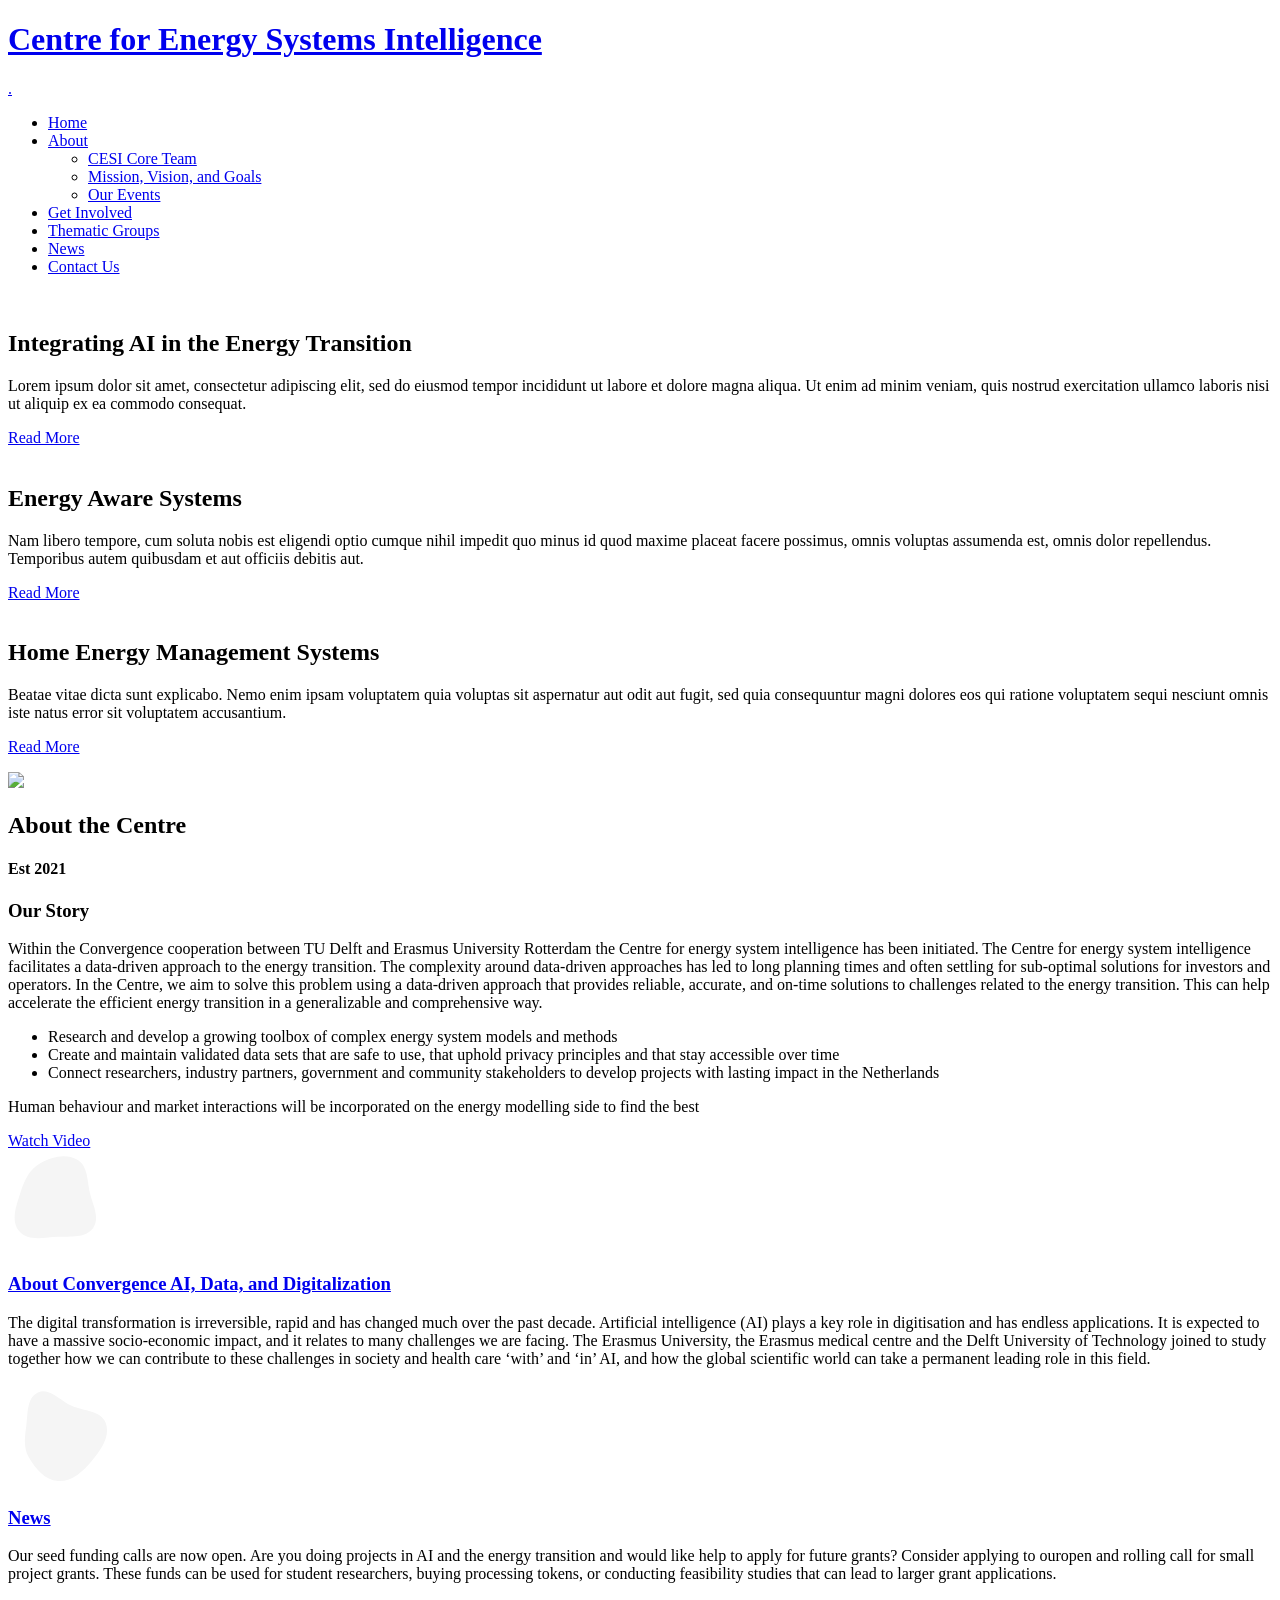
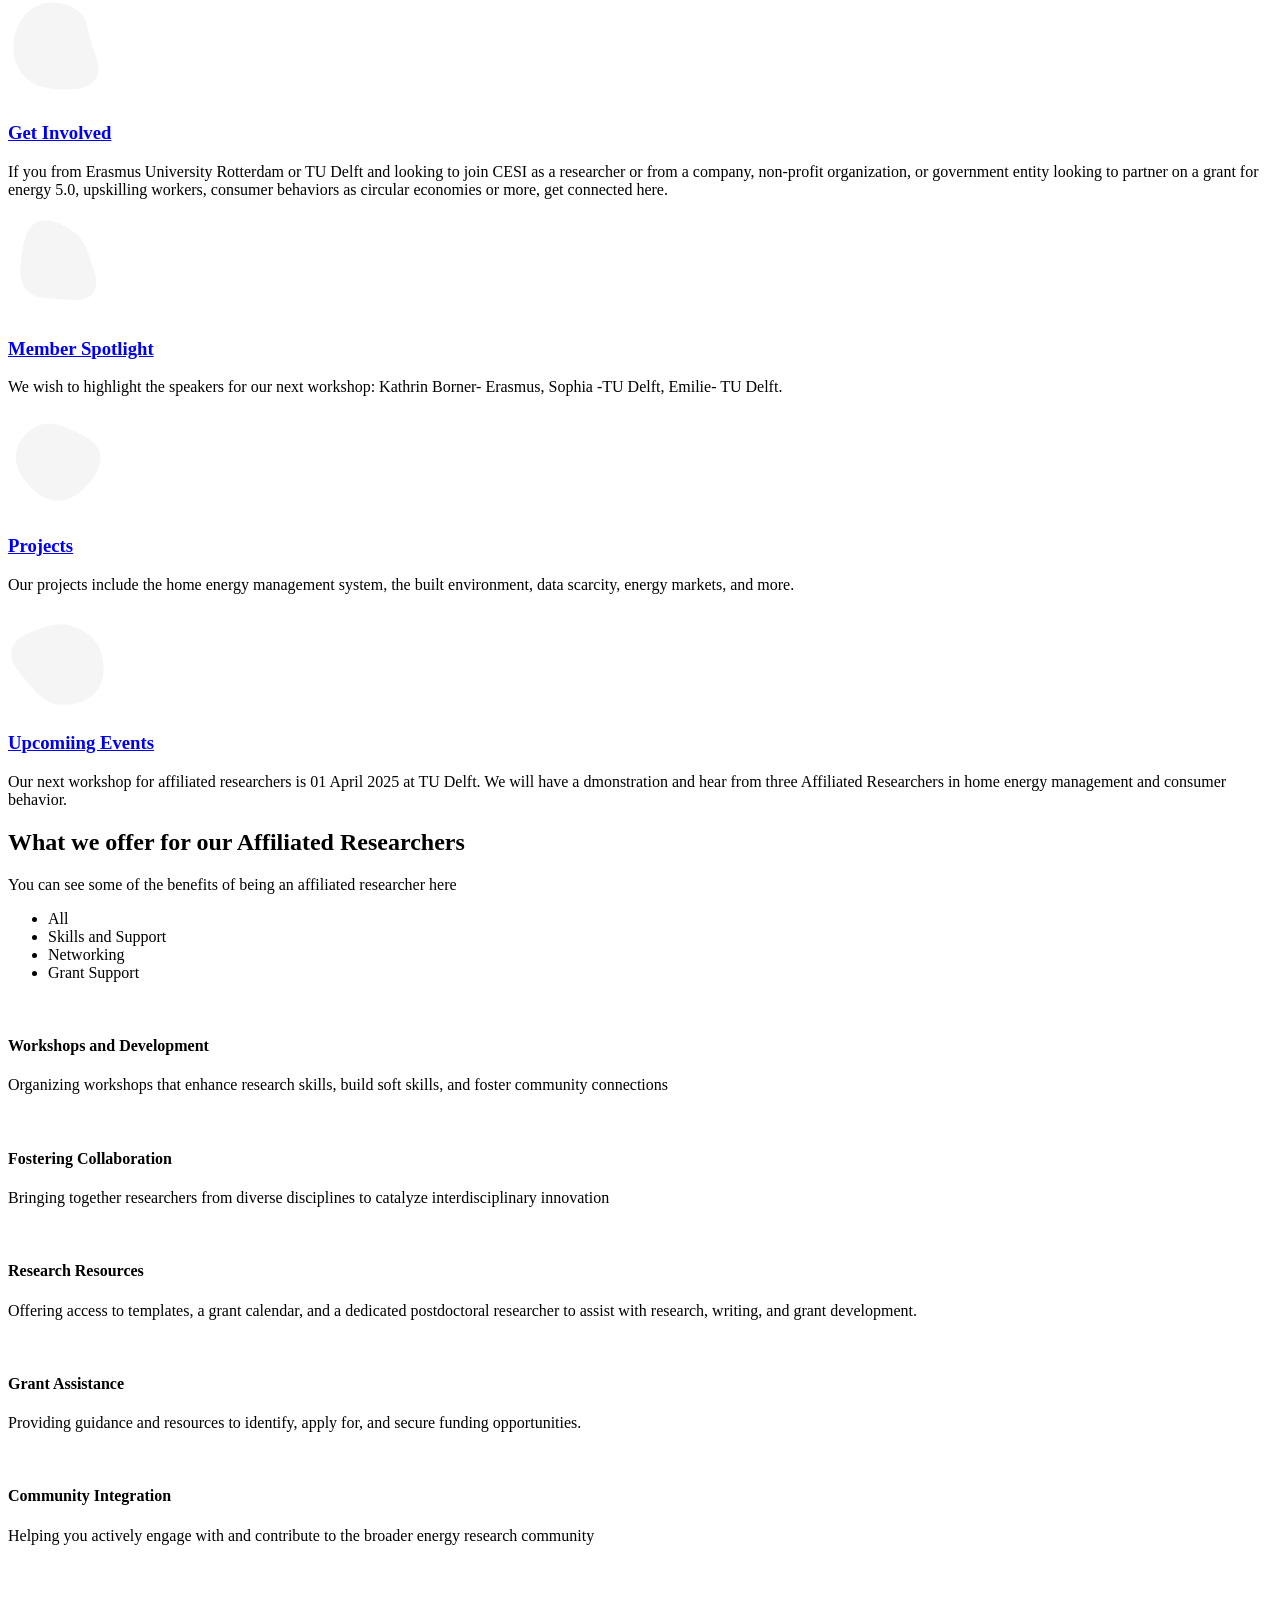
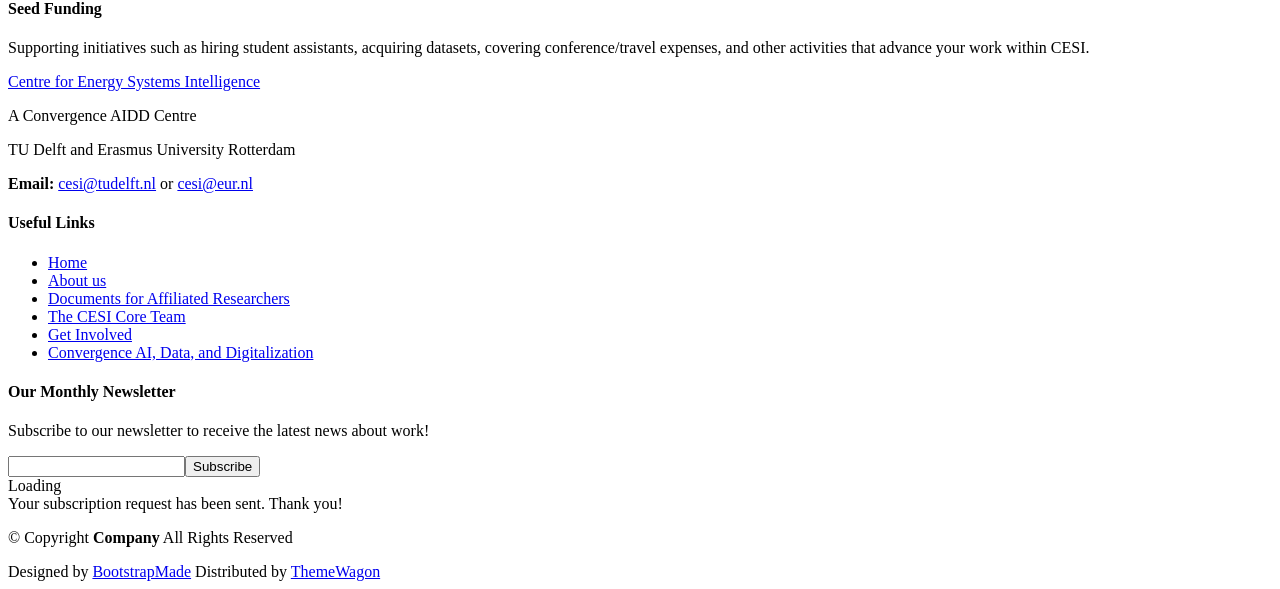
==== index.html @ de451754 "Add files via upload" ====
<!DOCTYPE html>
<html lang="en">

<head>
  <meta charset="utf-8">
  <meta content="width=device-width, initial-scale=1.0" name="viewport">
  <title>Centre for Energy Systems Intelligence</title>
  <meta name="description" content="">
  <meta name="keywords" content="">

  <!-- Favicons -->
  <link href="assets/img/favicon.png" rel="icon">
  <link href="assets/img/apple-touch-icon.png" rel="apple-touch-icon">

  <!-- Fonts -->
  <link href="https://fonts.googleapis.com" rel="preconnect">
  <link href="https://fonts.gstatic.com" rel="preconnect" crossorigin>
  <link href="https://fonts.googleapis.com/css2?family=Roboto:ital,wght@0,100;0,300;0,400;0,500;0,700;0,900;1,100;1,300;1,400;1,500;1,700;1,900&family=Raleway:ital,wght@0,100;0,200;0,300;0,400;0,500;0,600;0,700;0,800;0,900;1,100;1,200;1,300;1,400;1,500;1,600;1,700;1,800;1,900&family=Nunito:ital,wght@0,200;0,300;0,400;0,500;0,600;0,700;0,800;0,900;1,200;1,300;1,400;1,500;1,600;1,700;1,800;1,900&display=swap" rel="stylesheet">

  <!-- Vendor CSS Files -->
  <link href="assets/vendor/bootstrap/css/bootstrap.min.css" rel="stylesheet">
  <link href="assets/vendor/bootstrap-icons/bootstrap-icons.css" rel="stylesheet">
  <link href="assets/vendor/aos/aos.css" rel="stylesheet">
  <link href="assets/vendor/glightbox/css/glightbox.min.css" rel="stylesheet">
  <link href="assets/vendor/swiper/swiper-bundle.min.css" rel="stylesheet">

  <!-- Main CSS File -->
  <link href="assets/css/main.css" rel="stylesheet">

  <!-- =======================================================
  * Template Name: Company
  * Template URL: https://bootstrapmade.com/company-free-html-bootstrap-template/
  * Updated: Aug 07 2024 with Bootstrap v5.3.3
  * Author: BootstrapMade.com
  * License: https://bootstrapmade.com/license/
  ======================================================== -->
</head>

<body class="index-page">

  <header id="header" class="header d-flex align-items-center sticky-top">
    <div class="container position-relative d-flex align-items-center">

      <a href="index.html" class="logo d-flex align-items-center me-auto">
        <!-- Uncomment the line below if you also wish to use an image logo -->
        <!-- <img src="assets/img/logo.png" alt=""> -->
        <h1 class="sitename">Centre for Energy Systems Intelligence</h1><span>.</span>
      </a>

      <nav id="navmenu" class="navmenu">
        <ul>
          <li><a href="#hero" class="active">Home</a></li>
          <li class="dropdown"><a href="about.html"><span>About</span> <i class="bi bi-chevron-down toggle-dropdown"></i></a>
            <ul>
              <li><a href="team.html">CESI Core Team</a></li>
              <li><a href="missionvision.html">Mission, Vision, and Goals</a></li>
              <li><a href="events.html">Our Events</a></li>
              <!-- Uncomment the lines below if you also wish to use a deep dropdown menu -->
              <!-- <li class="dropdown"><a href="#"><span>Deep Dropdown</span> <i class="bi bi-chevron-down toggle-dropdown"></i></a> */
                <ul>
                  <li><a href="#">Newsletters</a></li>
                  <li><a href="#">Deep Dropdown 2</a></li>
                  <li><a href="#">Deep Dropdown 3</a></li>
                  <li><a href="#">Deep Dropdown 4</a></li>
                  <li><a href="#">Deep Dropdown 5</a></li>
                </ul> -->
              </li>
            </ul>
          </li>
          <!-- pricing is not yet used 
          <li><a href="pricing.html">Affiliated Partners </a></li>-->
          <li><a href="involved.html">Get Involved</a></li>
          <li><a href="thematicgroups.html">Thematic Groups</a></li>
          <li><a href="news.html">News</a></li>
          <li><a href="contact.html">Contact Us</a></li>
        </ul>
        <i class="mobile-nav-toggle d-xl-none bi bi-list"></i>
      </nav>

      <div class="header-social-links">
        <a href="#" class="twitter"><i class="bi bi-twitter-x"></i></a>
        <a href="#" class="facebook"><i class="bi bi-facebook"></i></a>
        <a href="#" class="instagram"><i class="bi bi-instagram"></i></a>
        <a href="#" class="linkedin"><i class="bi bi-linkedin"></i></a>
      </div>

    </div>
  </header>

  <main class="main">

    <!-- Hero Section -->
    <section id="hero" class="hero section dark-background">

      <div id="hero-carousel" class="carousel slide carousel-fade" data-bs-ride="carousel" data-bs-interval="5000">

        <div class="carousel-item active">
          <img src="assets/img/hero-carousel/construction.jpg" alt="">
          <div class="container">
            <h2>Integrating AI in the Energy Transition</h2>
            <p>Lorem ipsum dolor sit amet, consectetur adipiscing elit, sed do eiusmod tempor incididunt ut labore et dolore magna aliqua. Ut enim ad minim veniam, quis nostrud exercitation ullamco laboris nisi ut aliquip ex ea commodo consequat.</p>
            <a href="about.html" class="btn-get-started">Read More</a>
          </div>
        </div><!-- End Carousel Item -->

        <div class="carousel-item">
          <img src="assets/img/hero-carousel/Energy-Aware Systems.png" alt="">
          <div class="container">
            <h2>Energy Aware Systems</h2>
            <p>Nam libero tempore, cum soluta nobis est eligendi optio cumque nihil impedit quo minus id quod maxime placeat facere possimus, omnis voluptas assumenda est, omnis dolor repellendus. Temporibus autem quibusdam et aut officiis debitis aut.</p>
            <a href="about.html" class="btn-get-started">Read More</a>
          </div>
        </div><!-- End Carousel Item -->

        <div class="carousel-item">
          <img src="assets/img/hero-carousel/Home energy management systems.png" alt="">
          <div class="container">
            <h2>Home Energy Management Systems</h2>
            <p>Beatae vitae dicta sunt explicabo. Nemo enim ipsam voluptatem quia voluptas sit aspernatur aut odit aut fugit, sed quia consequuntur magni dolores eos qui ratione voluptatem sequi nesciunt omnis iste natus error sit voluptatem accusantium.</p>
            <a href="about.html" class="btn-get-started">Read More</a>
          </div>
        </div><!-- End Carousel Item -->

        <a class="carousel-control-prev" href="#hero-carousel" role="button" data-bs-slide="prev">
          <span class="carousel-control-prev-icon bi bi-chevron-left" aria-hidden="true"></span>
        </a>

        <a class="carousel-control-next" href="#hero-carousel" role="button" data-bs-slide="next">
          <span class="carousel-control-next-icon bi bi-chevron-right" aria-hidden="true"></span>
        </a>

        <ol class="carousel-indicators"></ol>

      </div>

    </section><!-- /Hero Section -->

    <!-- About Section -->
    <section id="about" class="about section">

      <div class="container">

        <div class="row position-relative">

          <div class="col-lg-7 about-img" data-aos="zoom-out" data-aos-delay="200"><img src="assets/img/AIpictures/Girl with plant.png"></div>

          <div class="col-lg-7" data-aos="fade-up" data-aos-delay="100">
            <h2 class="inner-title">About the Centre</h2>
            <div class="our-story">
              <h4>Est 2021</h4>
              <h3>Our Story</h3>
              <p>Within the Convergence cooperation between TU Delft and Erasmus University Rotterdam the Centre for energy system intelligence has been initiated. The Centre for energy system intelligence facilitates a data-driven approach to the energy transition. The complexity around data-driven approaches has led to long planning times and often settling for sub-optimal solutions for investors and operators. In the Centre, we aim to solve this problem using a data-driven approach that provides reliable, accurate, and on-time solutions to challenges related to the energy transition. This can help accelerate the efficient energy transition in a generalizable and comprehensive way.</p>
              <ul>
                <li><i class="bi bi-check-circle"></i> <span>Research and develop a growing toolbox of complex energy system models and methods</span></li>
                <li><i class="bi bi-check-circle"></i> <span>Create and maintain validated data sets that are safe to use, that uphold privacy principles and that stay accessible over time</span></li>
                <li><i class="bi bi-check-circle"></i> <span>Connect researchers, industry partners, government and community stakeholders to develop projects with lasting impact in the Netherlands</span></li>
              </ul>
              <p>Human behaviour and market interactions will be incorporated on the energy modelling side to find the best</p>

              <div class="watch-video d-flex align-items-center position-relative">
                <i class="bi bi-play-circle"></i>
                <a href="https://www.youtube.com/watch?v=Y7f98aduVJ8" class="glightbox stretched-link">Watch Video</a>
              </div>
            </div>
          </div>

        </div>

      </div>

    </section><!-- /About Section -->

    <!-- Services Section -->
    <section id="Activities of the Center" class="services section light-background">

      <div class="container">

        <div class="row gy-4">

          <div class="col-lg-4 col-md-6" data-aos="fade-up" data-aos-delay="100">
            <div class="service-item item-cyan position-relative">
              <div class="icon">
                <svg width="100" height="100" viewBox="0 0 600 600" xmlns="http://www.w3.org/2000/svg">
                  <path stroke="none" stroke-width="0" fill="#f5f5f5" d="M300,521.0016835830174C376.1290562159157,517.8887921683347,466.0731472004068,529.7835943286574,510.70327084640275,468.03025145048787C554.3714126377745,407.6079735673963,508.03601936045806,328.9844924480964,491.2728898941984,256.3432110539036C474.5976632858925,184.082847569629,479.9380746630129,96.60480741107993,416.23090153303,58.64404602377083C348.86323505073057,18.502131276798302,261.93793281208167,40.57373210992963,193.5410806939664,78.93577620505333C130.42746243093433,114.334589627462,98.30271207620316,179.96522072025542,76.75703585869454,249.04625023123273C51.97151888228291,328.5150500222984,13.704378332031375,421.85034740162234,66.52175969318436,486.19268352777647C119.04800174914682,550.1803526380478,217.28368757567262,524.383925680826,300,521.0016835830174"></path>
                </svg>
                <i class="bi bi-activity"></i>
              </div>
              <a href="service-details.html" class="stretched-link">
                <h3>About Convergence AI, Data, and Digitalization</h3>
              </a>
              <p>The digital transformation is irreversible, rapid and has changed much over the past decade. Artificial intelligence (AI) plays a key role in digitisation and has endless applications. It is expected to have a massive socio-economic impact, and it relates to many challenges we are facing. The Erasmus University, the Erasmus medical centre and the Delft University of Technology joined to study together how we can contribute to these challenges in society and health care ‘with’ and ‘in’ AI, and how the global scientific world can take a permanent leading role in this field.
                <a href="https://convergence.nl/ai-data-digitalisation/" class="stretched-link"></a>
              </p>
            </div>
          </div><!-- End Service Item -->

          <div class="col-lg-4 col-md-6" data-aos="fade-up" data-aos-delay="200">
            <div class="service-item item-orange position-relative">
              <div class="icon">
                <svg width="100" height="100" viewBox="0 0 600 600" xmlns="http://www.w3.org/2000/svg">
                  <path stroke="none" stroke-width="0" fill="#f5f5f5" d="M300,582.0697525312426C382.5290701553225,586.8405444964366,449.9789794690241,525.3245884688669,502.5850820975895,461.55621195738473C556.606425686781,396.0723002908107,615.8543463187945,314.28637112970534,586.6730223649479,234.56875336149918C558.9533121215079,158.8439757836574,454.9685369536778,164.00468322053177,381.49747125262974,130.76875717737553C312.15926192815925,99.40240125094834,248.97055460311594,18.661163978235184,179.8680185752513,50.54337015887873C110.5421016452524,82.52863877960104,119.82277516462835,180.83849132639028,109.12597500060166,256.43424936330496C100.08760227029461,320.3096726198365,92.17705696193138,384.0621239912766,124.79988738764834,439.7174275375508C164.83382741302287,508.01625554203684,220.96474134820875,577.5009287672846,300,582.0697525312426"></path>
                </svg>
                <i class="bi bi-broadcast"></i>
              </div>
              <a href="service-details.html" class="stretched-link">
                <h3>News</h3>
              </a>
              <p>Our seed funding calls are now open. Are you doing projects in AI and the energy transition and would like help to apply for future grants? Consider applying to ouropen and rolling call for small project grants. These funds can be used for student researchers, buying processing tokens, or conducting feasibility studies that can lead to larger grant applications.</p>
            </div>
          </div><!-- End Service Item -->

          <div class="col-lg-4 col-md-6" data-aos="fade-up" data-aos-delay="300">
            <div class="service-item item-teal position-relative">
              <div class="icon">
                <svg width="100" height="100" viewBox="0 0 600 600" xmlns="http://www.w3.org/2000/svg">
                  <path stroke="none" stroke-width="0" fill="#f5f5f5" d="M300,541.5067337569781C382.14930387511276,545.0595476570109,479.8736841581634,548.3450877840088,526.4010558755058,480.5488172755941C571.5218469581645,414.80211281144784,517.5187510058486,332.0715597781072,496.52539010469104,255.14436215662573C477.37192572678356,184.95920475031193,473.57363656557914,105.61284051026155,413.0603344069578,65.22779650032875C343.27470386102294,18.654635553484475,251.2091493199835,5.337323636656869,175.0934190732945,40.62881213300186C97.87086631185822,76.43348514350839,51.98124368387456,156.15599469081315,36.44837278890362,239.84606092416172C21.716077023791087,319.22268207091537,43.775223500013084,401.1760424656574,96.891909868211,461.97329694683043C147.22146801428983,519.5804099606455,223.5754009179313,538.201503339737,300,541.5067337569781"></path>
                </svg>
                <i class="bi bi-easel"></i>
              </div>
              <a href="service-details.html" class="stretched-link">
                <h3>Get Involved</h3>
              </a>
              <p>If you from Erasmus University Rotterdam or TU Delft and looking to join CESI as a researcher or from a company, non-profit organization, or government entity looking to partner on a grant for energy 5.0, upskilling workers, consumer behaviors as circular economies or more, get connected here.</p>
            </div>
          </div><!-- End Service Item -->

          <div class="col-lg-4 col-md-6" data-aos="fade-up" data-aos-delay="400">
            <div class="service-item item-red position-relative">
              <div class="icon">
                <svg width="100" height="100" viewBox="0 0 600 600" xmlns="http://www.w3.org/2000/svg">
                  <path stroke="none" stroke-width="0" fill="#f5f5f5" d="M300,503.46388370962813C374.79870501325706,506.71871716319447,464.8034551963731,527.1746412648533,510.4981551193396,467.86667711651364C555.9287308511215,408.9015244558933,512.6030010748507,327.5744911775523,490.211057578863,256.5855673507754C471.097692560561,195.9906835881958,447.69079081568157,138.11976852964426,395.19560036434837,102.3242989838813C329.3053358748298,57.3949838291264,248.02791733380457,8.279543830951368,175.87071277845988,42.242879143198664C103.41431057327972,76.34704239035025,93.79494320519305,170.9812938413882,81.28167332365135,250.07896920659033C70.17666984294237,320.27484674793965,64.84698225790005,396.69656628748305,111.28512138212992,450.4950937839243C156.20124167950087,502.5303643271138,231.32542653798444,500.4755392045468,300,503.46388370962813"></path>
                </svg>
                <i class="bi bi-bounding-box-circles"></i>
              </div>
              <a href="service-details.html" class="stretched-link">
                <h3>Member Spotlight</h3>
              </a>
              <p>We wish to highlight the speakers for our next workshop: Kathrin Borner- Erasmus, Sophia -TU Delft, Emilie- TU Delft.</p>
              <a href="service-details.html" class="stretched-link"></a>
            </div>
          </div><!-- End Service Item -->

          <div class="col-lg-4 col-md-6" data-aos="fade-up" data-aos-delay="500">
            <div class="service-item item-indigo position-relative">
              <div class="icon">
                <svg width="100" height="100" viewBox="0 0 600 600" xmlns="http://www.w3.org/2000/svg">
                  <path stroke="none" stroke-width="0" fill="#f5f5f5" d="M300,532.3542879108572C369.38199826031484,532.3153073249985,429.10787420159085,491.63046689027357,474.5244479745417,439.17860296908856C522.8885846962883,383.3225815378663,569.1668002868075,314.3205725914397,550.7432151929288,242.7694973846089C532.6665558377875,172.5657663291529,456.2379748765914,142.6223662098291,390.3689995646985,112.34683881706744C326.66090330228417,83.06452184765237,258.84405631176094,53.51806209861945,193.32584062364296,78.48882559362697C121.61183558270385,105.82097193414197,62.805066853699245,167.19869350419734,48.57481801355237,242.6138429142374C34.843463184063346,315.3850353017275,76.69343916112496,383.4422959591041,125.22947124332185,439.3748458443577C170.7312796277747,491.8107796887764,230.57421082200815,532.3932930995766,300,532.3542879108572"></path>
                </svg>
                <i class="bi bi-calendar4-week icon"></i>
              </div>
              <a href="service-details.html" class="stretched-link">
                <h3>Projects</h3>
              </a>
              <p>Our projects include the home energy management system, the built environment, data scarcity, energy markets, and more.</p>
              <a href="service-details.html" class="stretched-link"></a>
            </div>
          </div><!-- End Service Item -->

          <div class="col-lg-4 col-md-6" data-aos="fade-up" data-aos-delay="600">
            <div class="service-item item-pink position-relative">
              <div class="icon">
                <svg width="100" height="100" viewBox="0 0 600 600" xmlns="http://www.w3.org/2000/svg">
                  <path stroke="none" stroke-width="0" fill="#f5f5f5" d="M300,566.797414625762C385.7384707136149,576.1784315230908,478.7894351017131,552.8928747891023,531.9192734346935,484.94944893311C584.6109503024035,417.5663521118492,582.489472248146,322.67544863468447,553.9536738515405,242.03673114598146C529.1557734026468,171.96086150256528,465.24506316201064,127.66468636344209,395.9583748389544,100.7403814666027C334.2173773831606,76.7482773500951,269.4350130405921,84.62216499799875,207.1952322260088,107.2889140133804C132.92018162631612,134.33871894543012,41.79353780512637,160.00259165414826,22.644507872594943,236.69541883565114C3.319112789854554,314.0945973066697,72.72355303640163,379.243833228382,124.04198916343866,440.3218312028393C172.9286146004772,498.5055451809895,224.45579914871206,558.5317968840102,300,566.797414625762"></path>
                </svg>
                <i class="bi bi-chat-square-text"></i>
              </div>
              <a href="service-details.html" class="stretched-link">
                <h3>Upcomiing Events</h3>
              </a>
              <p>Our next workshop for affiliated researchers is 01 April 2025 at TU Delft. We will have a dmonstration and hear from three Affiliated Researchers in home energy management and consumer behavior.</p>
              <a href="service-details.html" class="stretched-link"></a>
            </div>
          </div><!-- End Service Item -->

        </div>

      </div>

    </section><!-- /Services Section -->

    <!-- Portfolio Section -->
    <section id="portfolio" class="portfolio section">

      <!-- Section Title -->
      <div class="container section-title" data-aos="fade-up">
        <h2>What we offer for our Affiliated Researchers</h2>
        <p>You can see some of the benefits of being an affiliated researcher here</p>
      </div><!-- End Section Title -->

      <div class="container">

        <div class="isotope-layout" data-default-filter="*" data-layout="masonry" data-sort="original-order">

          <ul class="portfolio-filters isotope-filters" data-aos="fade-up" data-aos-delay="100">
            <li data-filter="*" class="filter-active">All</li>
            <li data-filter=".filter-skills">Skills and Support</li>
            <li data-filter=".filter-networking">Networking</li>
            <li data-filter=".filter-grant">Grant Support</li>
          </ul><!-- End Portfolio Filters -->

          <div class="row gy-4 isotope-container" data-aos="fade-up" data-aos-delay="200">

            <div class="col-lg-4 col-md-6 portfolio-item isotope-item filter-skills">
              <img src="assets/img/AIpictures/dataownership.jpg" class="img-fluid" alt="">
              <div class="portfolio-info">
                <h4>Workshops and Development</h4>
                <p>Organizing workshops that enhance research skills, build soft skills, and foster community connections</p>
                <a href="assets/img/AIpictures/dataownership.jpg" title="Workshops and Development" data-gallery="portfolio-gallery-skills" class="glightbox preview-link"><i class="bi bi-zoom-in"></i></a>
                <a href="portfolio-details.html" title="More Details" class="details-link"><i class="bi bi-link-45deg"></i></a>
              </div>
            </div><!-- End Portfolio Item -->

            <div class="col-lg-4 col-md-6 portfolio-item isotope-item filter-networking">
              <img src="assets/img/AIpictures/puzzle pieces.jpg" class="img-fluid" alt="">
              <div class="portfolio-info">
                <h4>Fostering Collaboration</h4>
                <p>Bringing together researchers from diverse disciplines to catalyze interdisciplinary innovation</p>
                <a href="assets/img/AIpictures/puzzle pieces.jpg" title="Fostering Collaboration" data-gallery="portfolio-gallery-networking" class="glightbox preview-link"><i class="bi bi-zoom-in"></i></a>
                <a href="portfolio-details.html" title="More Details" class="details-link"><i class="bi bi-link-45deg"></i></a>
              </div>
            </div><!-- End Portfolio Item -->

            <div class="col-lg-4 col-md-6 portfolio-item isotope-item filter-skills">
              <img src="assets/img/AIpictures/energy justice.jpg" class="img-fluid" alt="">
              <div class="portfolio-info">
                <h4>Research Resources</h4>
                <p>Offering access to templates, a grant calendar, and a dedicated postdoctoral researcher to assist with research, writing, and grant development.</p>
                <a href="assets/img/AIpictures/energy justice.jpg" title="Research Resources" data-gallery="portfolio-gallery-skills" class="glightbox preview-link"><i class="bi bi-zoom-in"></i></a>
                <a href="portfolio-details.html" title="More Details" class="details-link"><i class="bi bi-link-45deg"></i></a>
              </div>
            </div><!-- End Portfolio Item -->

            <div class="col-lg-4 col-md-6 portfolio-item isotope-item filter-grant">
              <img src="assets/img/AIpictures/smart city.jpg" class="img-fluid" alt="">
              <div class="portfolio-info">
                <h4>Grant Assistance</h4>
                <p>Providing guidance and resources to identify, apply for, and secure funding opportunities.</p>
                <a href="assets/img/AIpictures/smart city.jpg" title="Grant Assistance" data-gallery="portfolio-gallery-grant" class="glightbox preview-link"><i class="bi bi-zoom-in"></i></a>
                <a href="portfolio-details.html" title="More Details" class="details-link"><i class="bi bi-link-45deg"></i></a>
              </div>
            </div><!-- End Portfolio Item -->

            <div class="col-lg-4 col-md-6 portfolio-item isotope-item filter-networking">
              <img src="assets/img/AIpictures/connection.png" class="img-fluid" alt="">
              <div class="portfolio-info">
                <h4>Community Integration</h4>
                <p>Helping you actively engage with and contribute to the broader energy research community</p>
                <a href="assets/img/AIpictures/connection.png" title="Community Integration" data-gallery="portfolio-gallery-networking" class="glightbox preview-link"><i class="bi bi-zoom-in"></i></a>
                <a href="portfolio-details.html" title="More Details" class="details-link"><i class="bi bi-link-45deg"></i></a>
              </div>
            </div><!-- End Portfolio Item -->

            <div class="col-lg-4 col-md-6 portfolio-item isotope-item filter-grant">
              <img src="assets/img/AIpictures/Digital literacy.jpg" class="img-fluid" alt="">
              <div class="portfolio-info">
                <h4>Seed Funding</h4>
                <p>Supporting initiatives such as hiring student assistants, acquiring datasets, covering conference/travel expenses, and other activities that advance your work within CESI.</p>
                <a href="assets/img/AIpictures/Digital literacy.jpg" title="Seed Funding" data-gallery="portfolio-gallery-grant" class="glightbox preview-link"><i class="bi bi-zoom-in"></i></a>
                <a href="portfolio-details.html" title="More Details" class="details-link"><i class="bi bi-link-45deg"></i></a>
              </div>
            </div><!-- End Portfolio Item -->

            <!-- took out items 7-9 -->



          </div><!-- End Portfolio Container -->

        </div>

      </div>

    </section><!-- /Portfolio Section -->

    
  </main>

  <footer id="footer" class="footer dark-background">

    <div class="container footer-top">
      <div class="row gy-4">
        <div class="col-lg-4 col-md-6 footer-about">
          <a href="index.html" class="logo d-flex align-items-center">
            <span class="sitename">Centre for Energy Systems Intelligence</span>
          </a>
          <div class="footer-contact pt-3">
            <p>A Convergence AIDD Centre</p>
            <p>TU Delft and Erasmus University Rotterdam</p>
           <!-- <p class="mt-3"><strong>Phone:</strong> <span>+1 5589 55488 55</span></p> -->
            <p><strong>Email:</strong> <span><a href="cesi@tudelft.nl">cesi@tudelft.nl</a> or <a href="cesi@eur.nl">cesi@eur.nl</a></span></p>
          </div>
          <div class="social-links d-flex mt-4">
            <a href=""><i class="bi bi-twitter-x"></i></a>
            <a href=""><i class="bi bi-facebook"></i></a>
            <a href=""><i class="bi bi-instagram"></i></a>
            <a href=""><i class="bi bi-linkedin"></i></a>
          </div>
        </div>

        <div class="col-lg-2 col-md-3 footer-links">
          <h4>Useful Links</h4>
          <ul>
            <li><a href="index.html">Home</a></li>
            <li><a href="about.html">About us</a></li>
            <li><a href="documents.html">Documents for Affiliated Researchers</a></li>
            <li><a href="team.html">The CESI Core Team</a></li>
            <li><a href="involved.html">Get Involved</a></li>
            <li><a href="https://convergence.nl/ai-data-digitalisation/">Convergence AI, Data, and Digitalization</a></li>
          </ul>
        </div>

        <!--<div class="col-lg-2 col-md-3 footer-links">
          <h4>Our Services</h4>
          <ul>
            <li><a href="#">Web Design</a></li>
            <li><a href="#">Web Development</a></li>
            <li><a href="#">Product Management</a></li>
            <li><a href="#">Marketing</a></li>
            <li><a href="#">Graphic Design</a></li>
          </ul>
        </div> -->

        <div class="col-lg-4 col-md-12 footer-newsletter">
          <h4>Our Monthly Newsletter</h4>
          <p>Subscribe to our newsletter to receive the latest news about work!</p>
          <form action="forms/newsletter.php" method="post" class="php-email-form">
            <div class="newsletter-form"><input type="email" name="email"><input type="submit" value="Subscribe"></div>
            <div class="loading">Loading</div>
            <div class="error-message"></div>
            <div class="sent-message">Your subscription request has been sent. Thank you!</div>
          </form>
        </div>

      </div>
    </div>

    <div class="container copyright text-center mt-4">
      <p>© <span>Copyright</span> <strong class="px-1 sitename">Company</strong> <span>All Rights Reserved</span></p>
      <div class="credits">
        <!-- All the links in the footer should remain intact. -->
        <!-- You can delete the links only if you've purchased the pro version. -->
        <!-- Licensing information: https://bootstrapmade.com/license/ -->
        <!-- Purchase the pro version with working PHP/AJAX contact form: [buy-url] -->
        Designed by <a href="https://bootstrapmade.com/">BootstrapMade</a> Distributed by <a href=“https://themewagon.com>ThemeWagon
      </div>
    </div>

  </footer>

  <!-- Scroll Top -->
  <a href="#" id="scroll-top" class="scroll-top d-flex align-items-center justify-content-center"><i class="bi bi-arrow-up-short"></i></a>

  <!-- Preloader -->
  <div id="preloader"></div>

  <!-- Vendor JS Files -->
  <script src="assets/vendor/bootstrap/js/bootstrap.bundle.min.js"></script>
  <script src="assets/vendor/php-email-form/validate.js"></script>
  <script src="assets/vendor/aos/aos.js"></script>
  <script src="assets/vendor/glightbox/js/glightbox.min.js"></script>
  <script src="assets/vendor/imagesloaded/imagesloaded.pkgd.min.js"></script>
  <script src="assets/vendor/isotope-layout/isotope.pkgd.min.js"></script>
  <script src="assets/vendor/waypoints/noframework.waypoints.js"></script>
  <script src="assets/vendor/swiper/swiper-bundle.min.js"></script>

  <!-- Main JS File -->
  <script src="assets/js/main.js"></script>

</body>

</html>
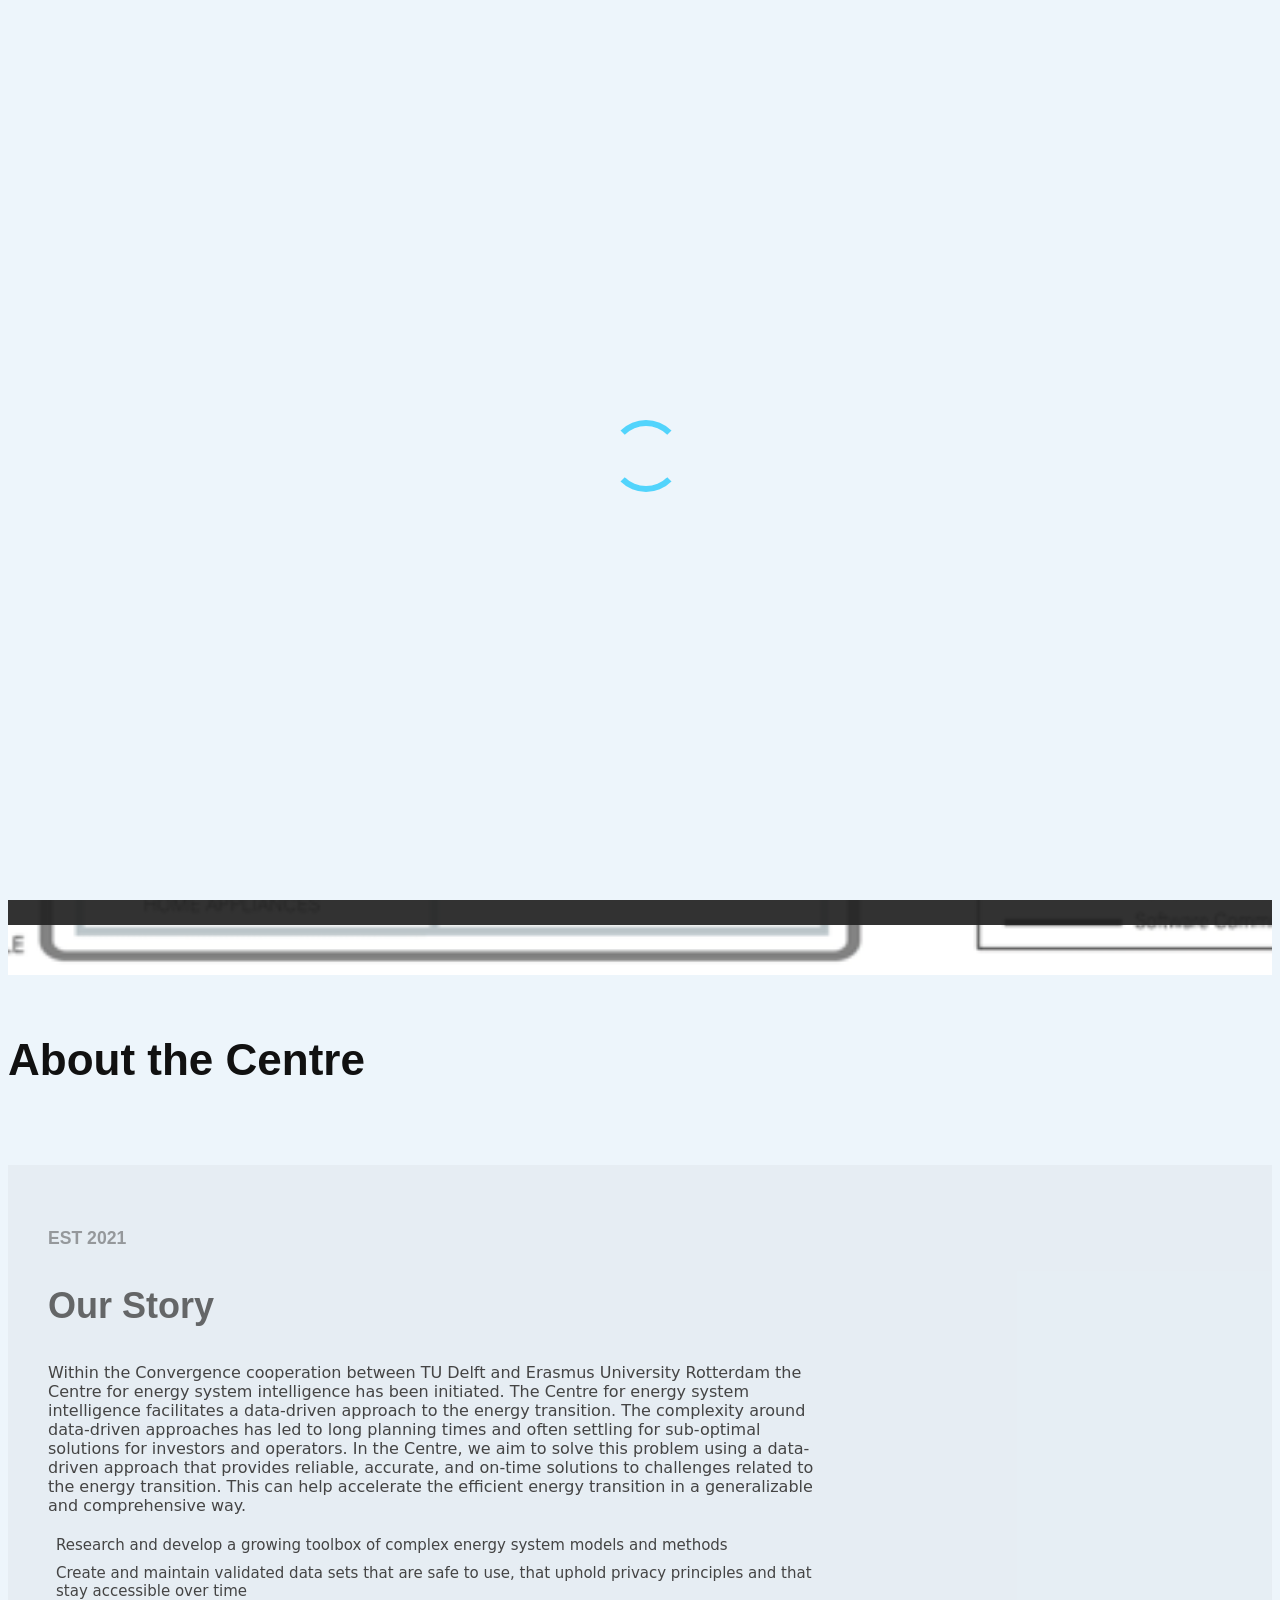
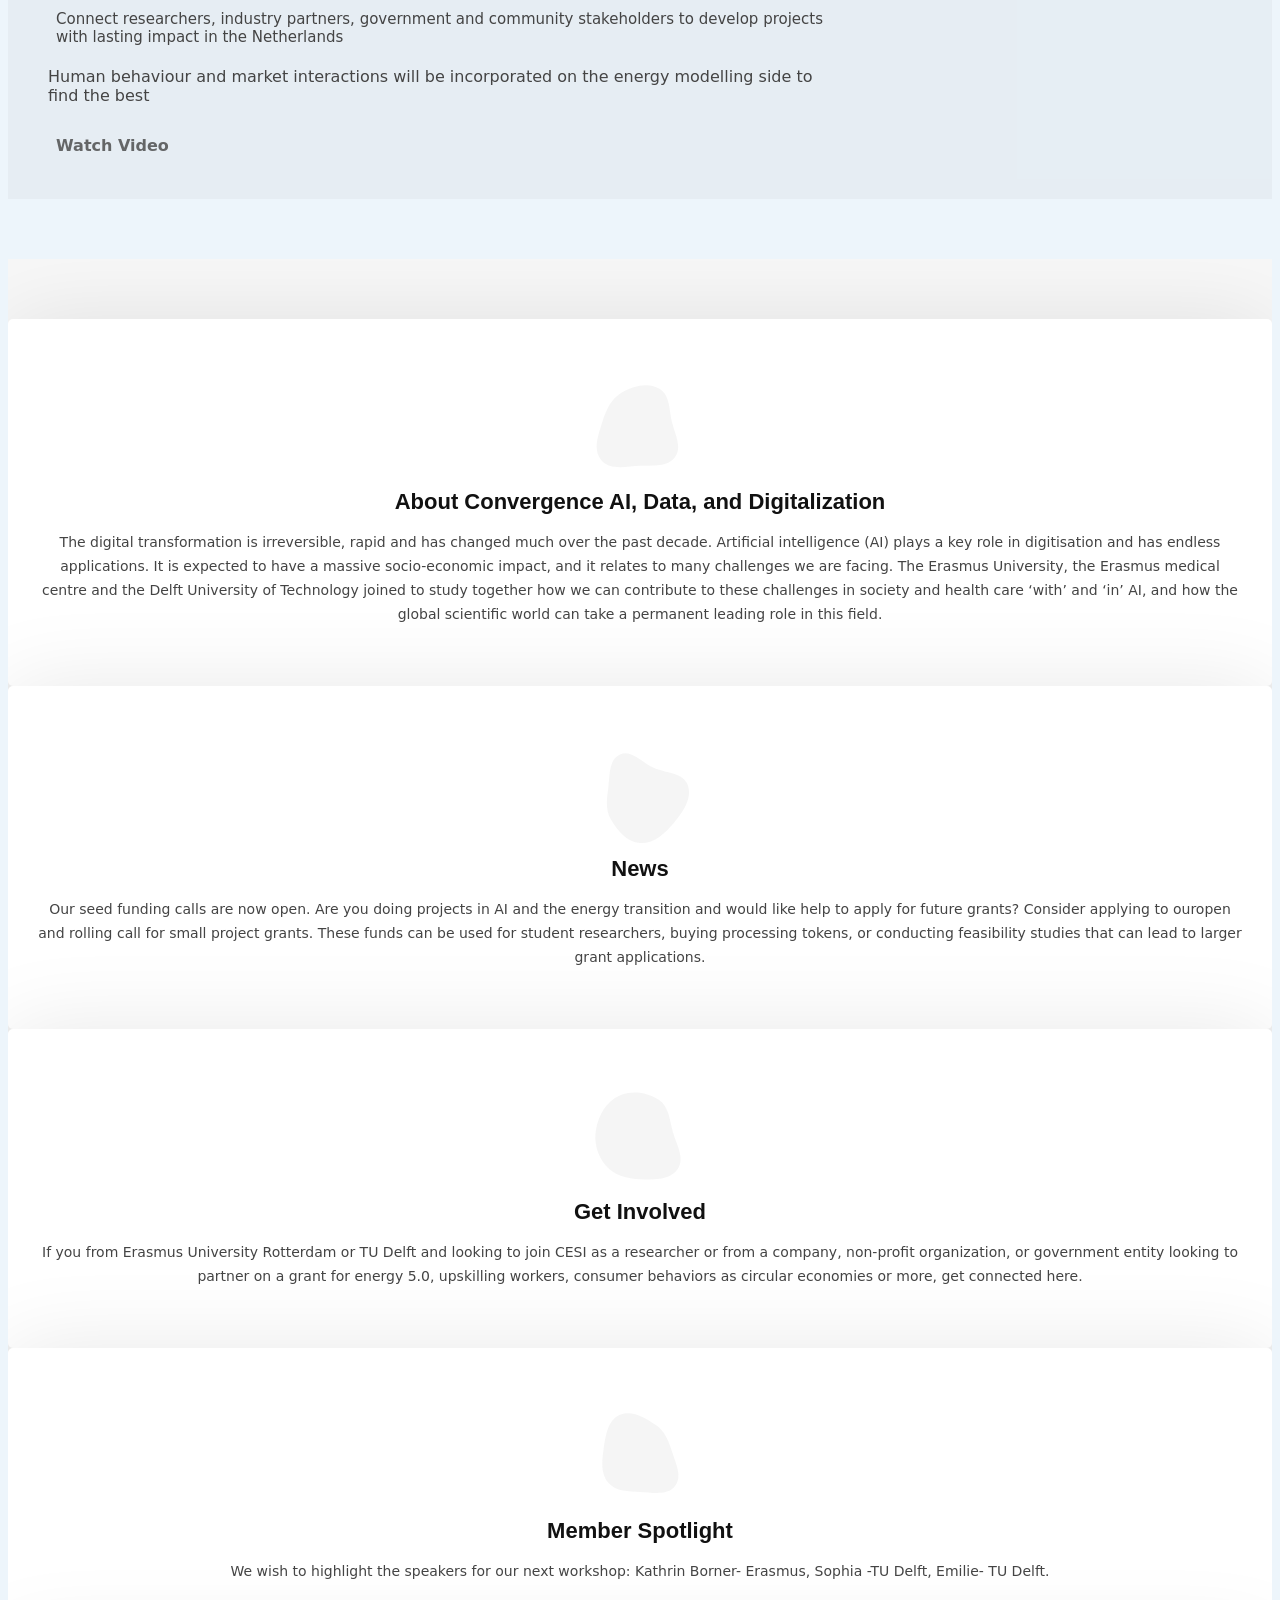
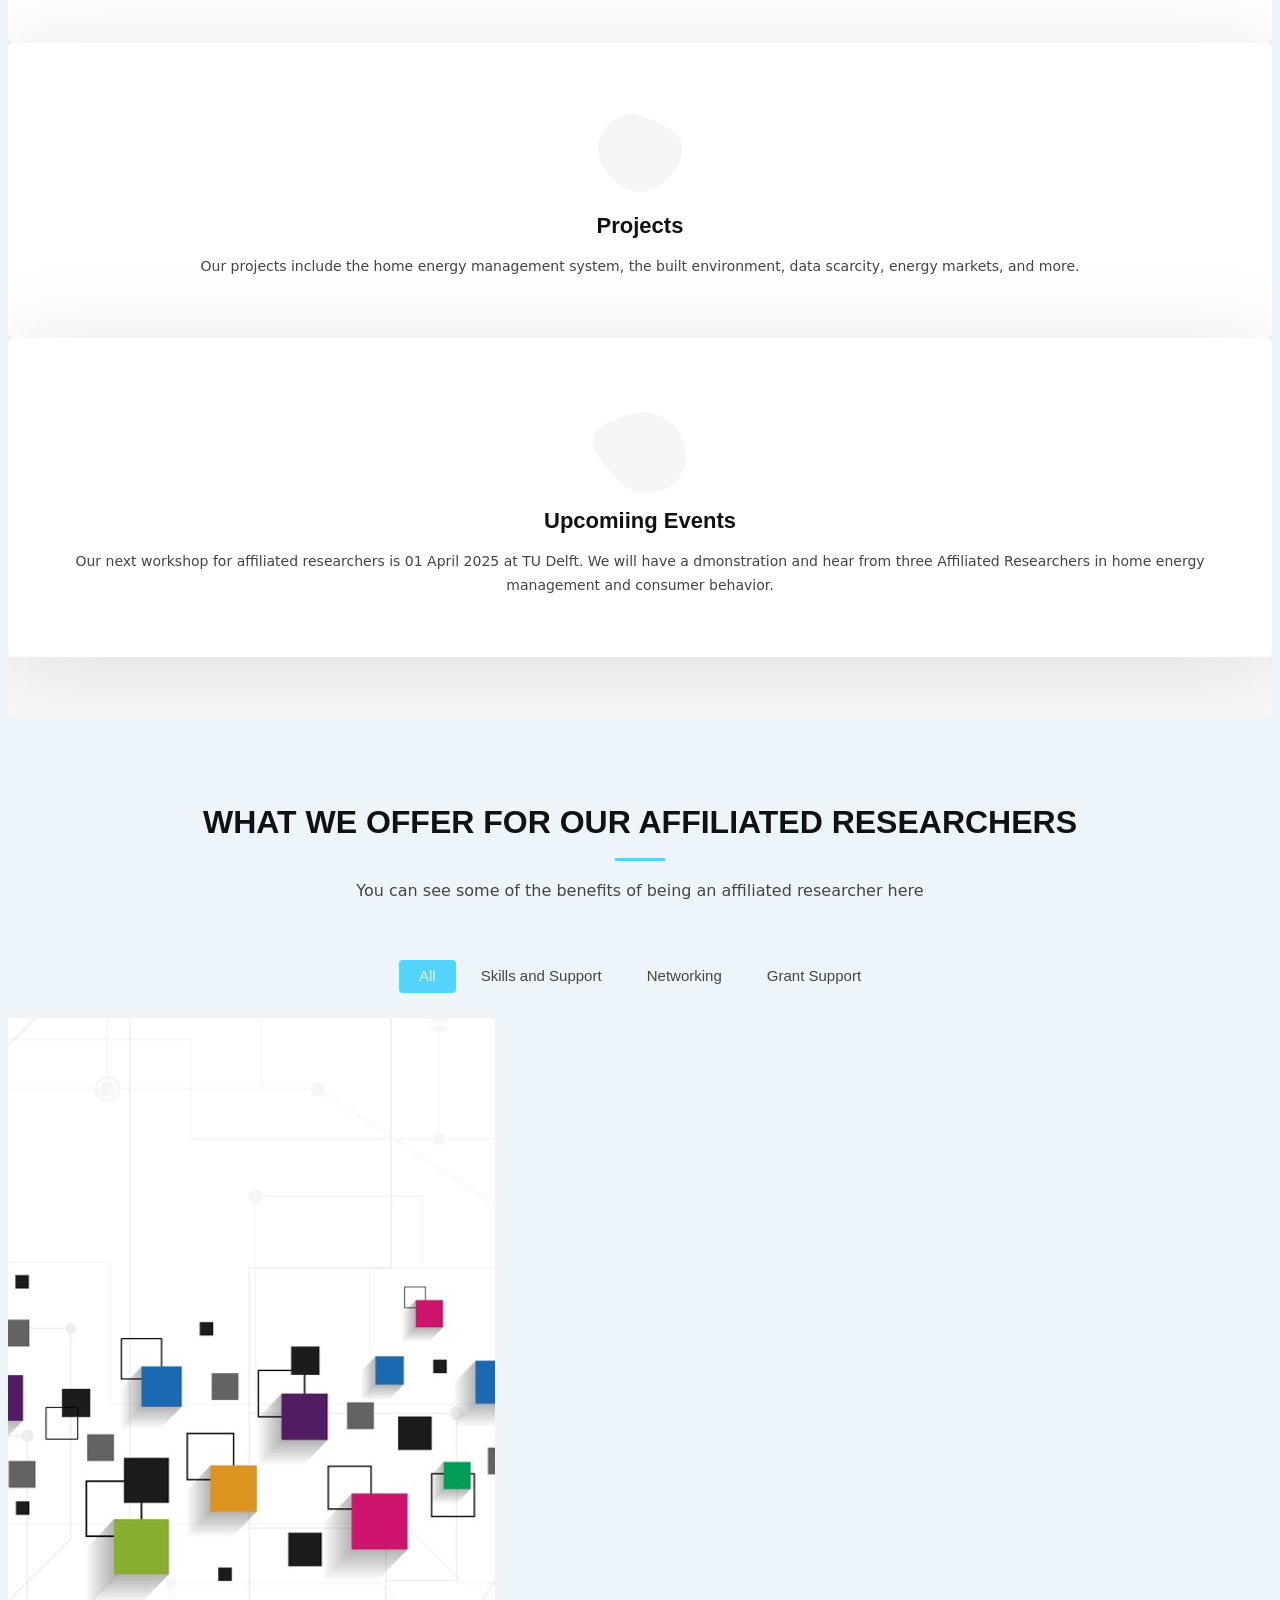
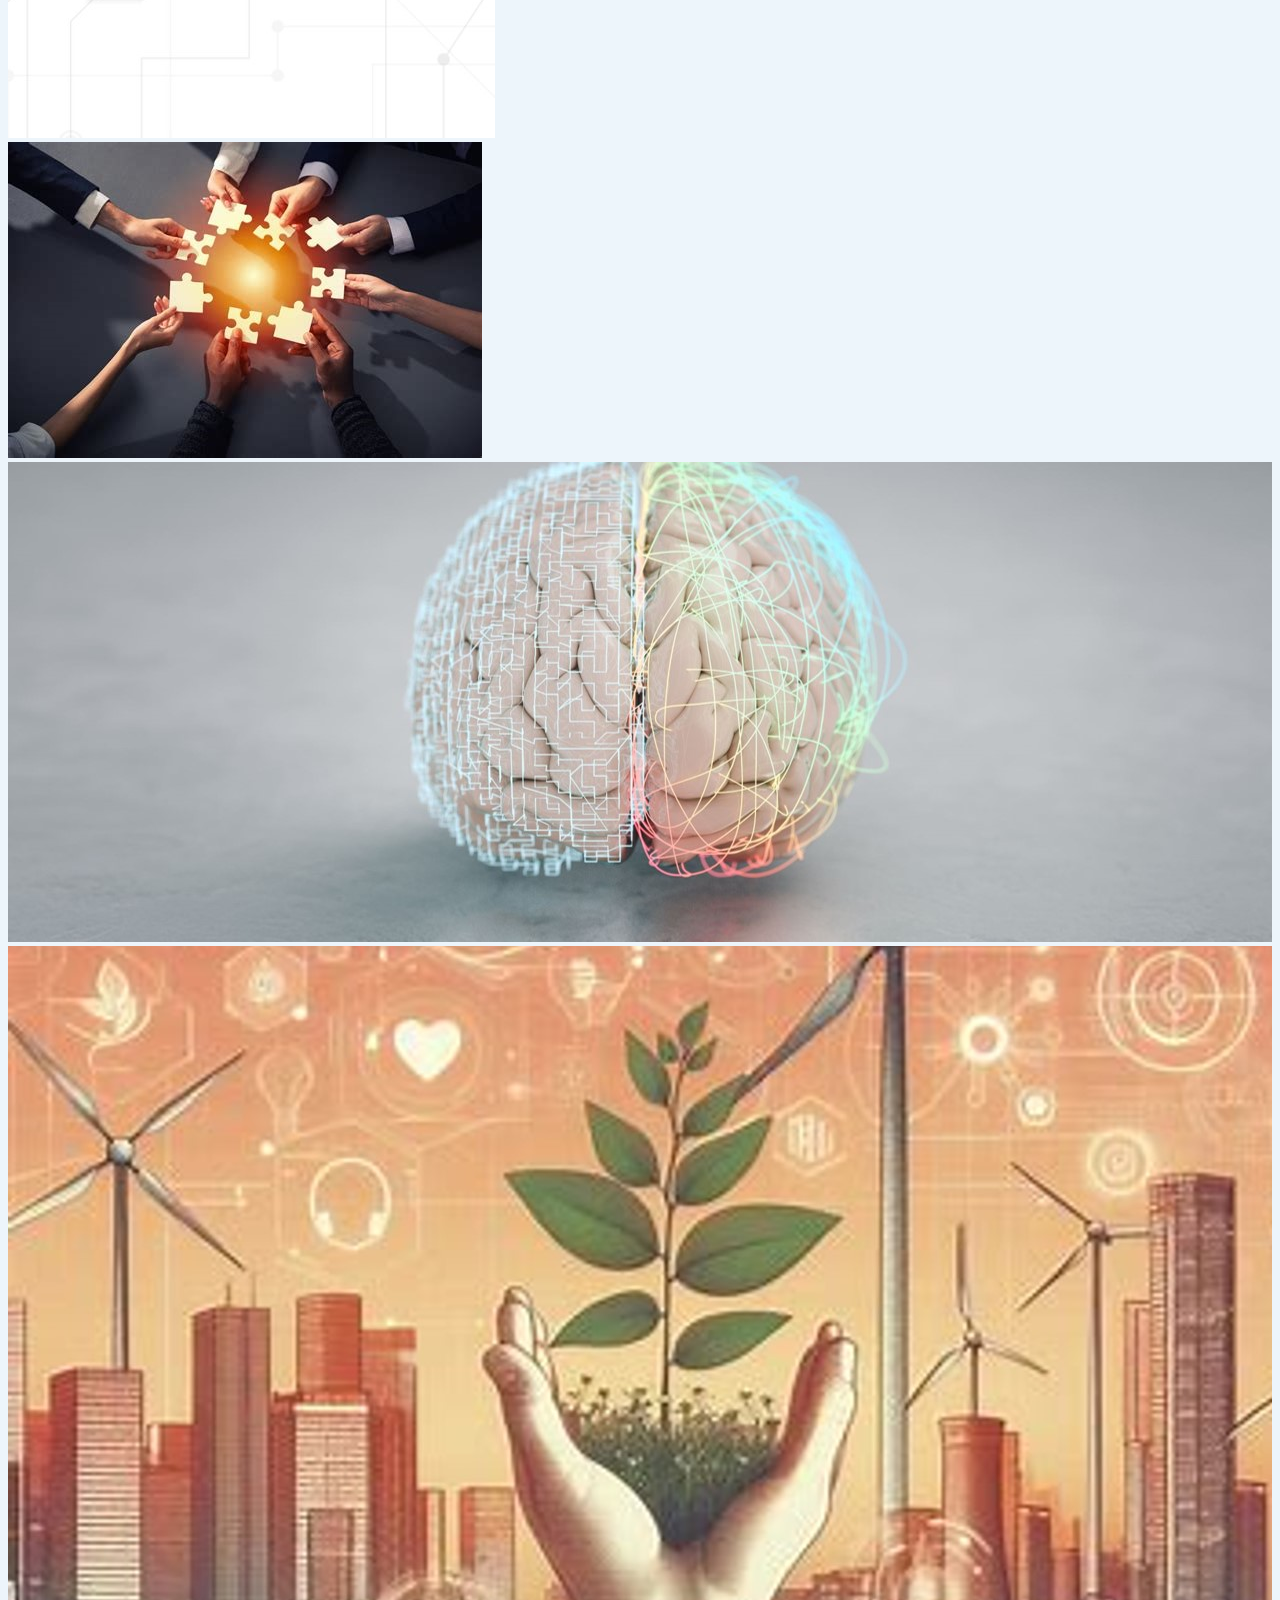
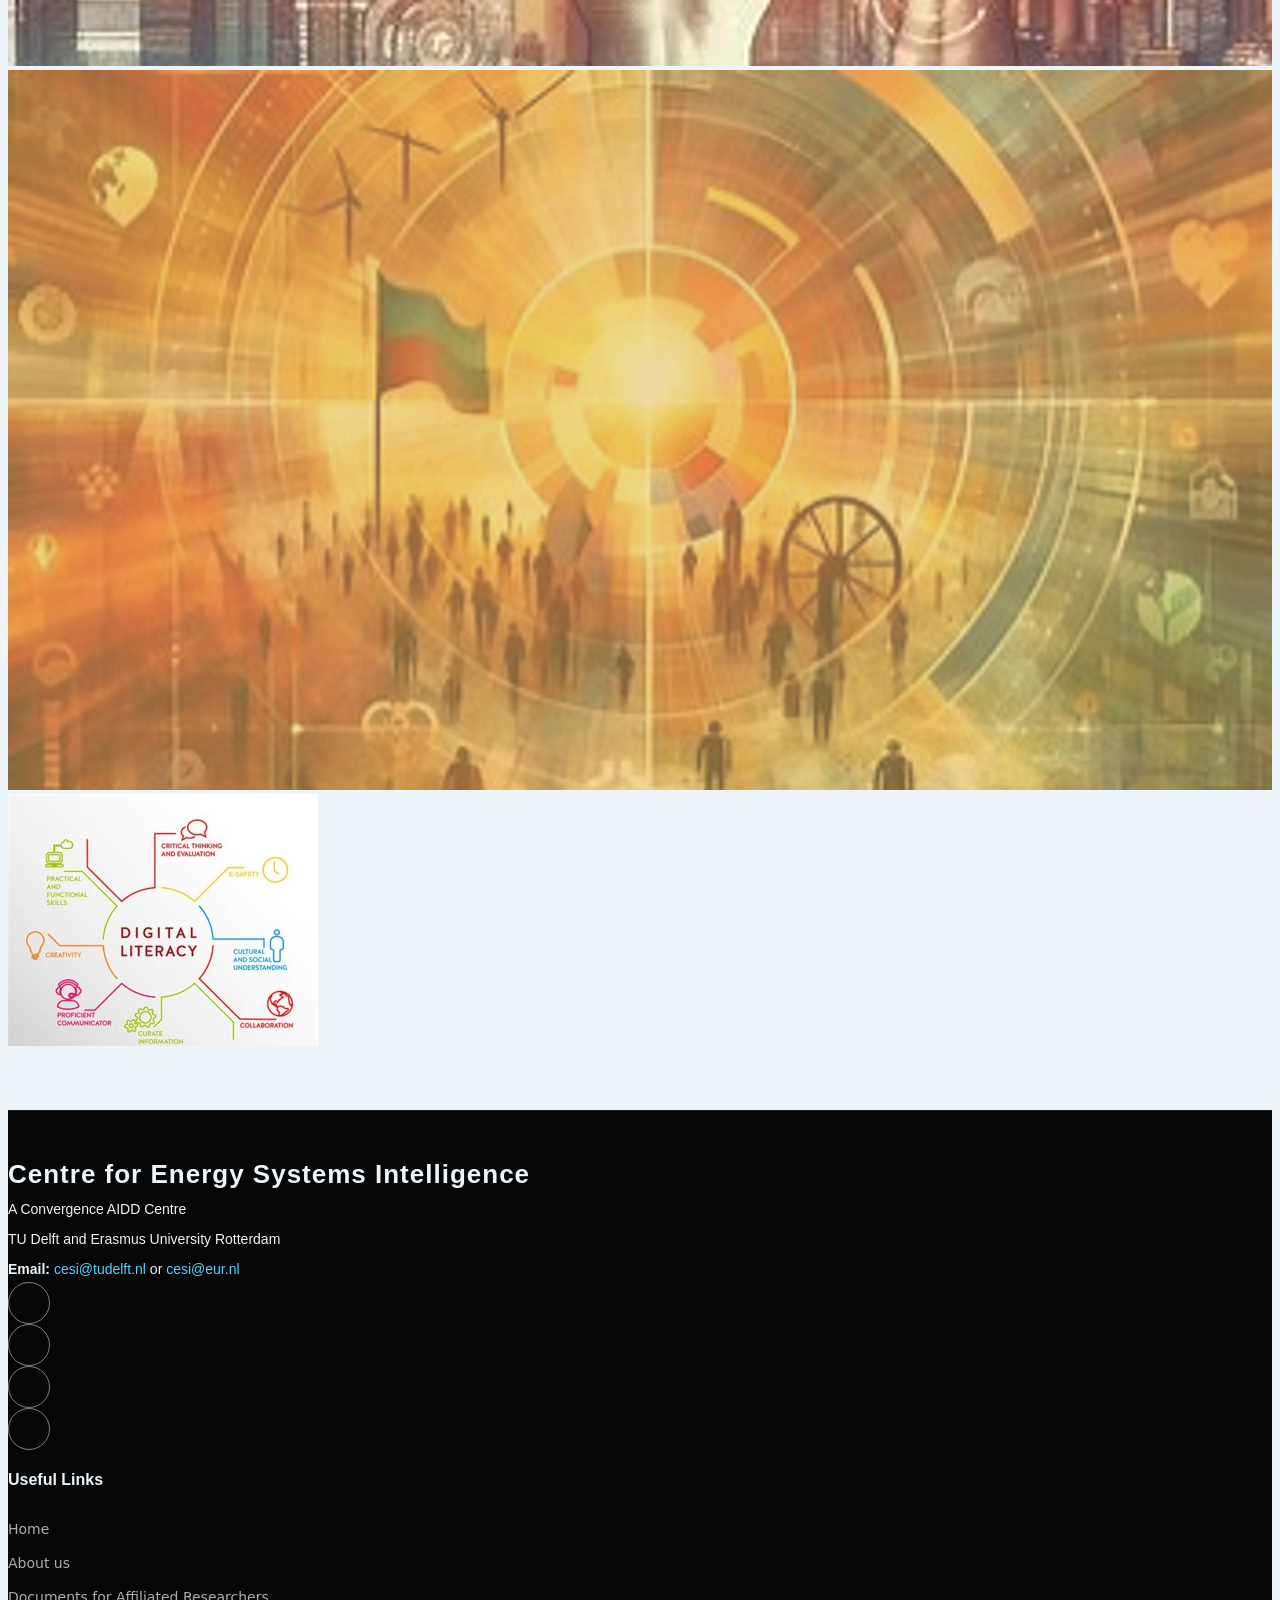
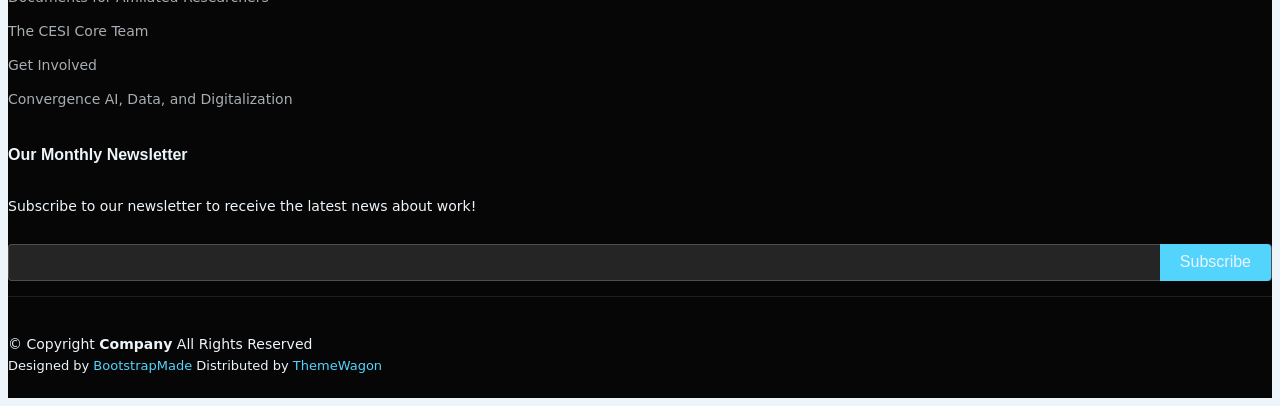
==== commit aa3d80ce: "Update index.html commented out News, MVG, and Events" ====
--- a/index.html
+++ b/index.html
@@ -53,8 +53,8 @@
           <li class="dropdown"><a href="about.html"><span>About</span> <i class="bi bi-chevron-down toggle-dropdown"></i></a>
             <ul>
               <li><a href="team.html">CESI Core Team</a></li>
-              <li><a href="missionvision.html">Mission, Vision, and Goals</a></li>
-              <li><a href="events.html">Our Events</a></li>
+            <!--  <li><a href="missionvision.html">Mission, Vision, and Goals</a></li>
+              <li><a href="events.html">Our Events</a></li> -->
               <!-- Uncomment the lines below if you also wish to use a deep dropdown menu -->
               <!-- <li class="dropdown"><a href="#"><span>Deep Dropdown</span> <i class="bi bi-chevron-down toggle-dropdown"></i></a> */
                 <ul>
@@ -71,7 +71,7 @@
           <li><a href="pricing.html">Affiliated Partners </a></li>-->
           <li><a href="involved.html">Get Involved</a></li>
           <li><a href="thematicgroups.html">Thematic Groups</a></li>
-          <li><a href="news.html">News</a></li>
+         <!---  <li><a href="news.html">News</a></li>--->
           <li><a href="contact.html">Contact Us</a></li>
         </ul>
         <i class="mobile-nav-toggle d-xl-none bi bi-list"></i>
@@ -468,4 +468,4 @@
 
 </body>
 
-</html>+</html>
--- a/assets/css/main.css
+++ b/assets/css/main.css
@@ -0,0 +1,2631 @@
+/**
+* Template Name: Company
+* Template URL: https://bootstrapmade.com/company-free-html-bootstrap-template/
+* Updated: Aug 07 2024 with Bootstrap v5.3.3
+* Author: BootstrapMade.com
+* License: https://bootstrapmade.com/license/
+*/
+
+/*--------------------------------------------------------------
+# Font & Color Variables
+# Help: https://bootstrapmade.com/color-system/
+--------------------------------------------------------------*/
+/* Fonts */
+
+/*changed to align with convrgence AIDD colors*/
+:root {
+  --default-font: "Roboto",  system-ui, -apple-system, "Segoe UI", Roboto, "Helvetica Neue", Arial, "Noto Sans", "Liberation Sans", sans-serif, "Apple Color Emoji", "Segoe UI Emoji", "Segoe UI Symbol", "Noto Color Emoji";
+  --heading-font: "Raleway",  sans-serif;
+  --nav-font: "Nunito",  sans-serif;
+}
+
+/* Global Colors - The following color variables are used throughout the website. Updating them here will change the color scheme of the entire website */
+:root { 
+  --background-color: #EDF5FB; /* was #ffffff * Background color for the entire website, including individual sections */
+  --default-color: #444444; /* was #444444 * Default color used for the majority of the text content across the entire website */
+  --heading-color: #111111; /* Color for headings, subheadings and title throughout the website */
+  --accent-color: #52D4FC; /* was #1bbd36 * Accent color that represents your brand on the website. It's used for buttons, links, and other elements that need to stand out */
+  --surface-color: #EDF5FB; /* was #ffffff * The surface color is used as a background of boxed elements within sections, such as cards, icon boxes, or other elements that require a visual separation from the global background. */
+  --contrast-color: #EDF5FB; /* was #ffffff * Contrast color for text, ensuring readability against backgrounds of accent, heading, or default colors. */
+}
+
+/* Nav Menu Colors - The following color variables are used specifically for the navigation menu. They are separate from the global colors to allow for more customization options */
+:root {
+  --nav-color: #444444;  /* The default color of the main navmenu links */
+  --nav-hover-color: #00FFA6; /*  was #1bbd36 * Applied to main navmenu links when they are hovered over or active */
+  --nav-mobile-background-color: #EDF5FB; /* was #ffffff * Used as the background color for mobile navigation menu */
+  --nav-dropdown-background-color: #EDF5FB; /* was #ffffff * Used as the background color for dropdown items that appear when hovering over primary navigation items */
+  --nav-dropdown-color: #444444; /* Used for navigation links of the dropdown items in the navigation menu. */
+  --nav-dropdown-hover-color: #00FFA6; /* was #1bbd36 * Similar to --nav-hover-color, this color is applied to dropdown navigation links when they are hovered over. */
+}
+
+/* Color Presets *were changed to align with convergence* - These classes override global colors when applied to any section or element, providing reuse of the sam color scheme. */
+
+.light-background {
+  --background-color: #f7f7f7;
+  --surface-color: #ffffff;
+}
+
+.dark-background {
+  --background-color: #060606;
+  --default-color: #EDF5FB;
+  --heading-color: #EDF5FB;
+  --surface-color: #252525;
+  --contrast-color: #EDF5FB;
+}
+
+.accent-background {
+  --background-color: #52d4fc;
+  --default-color: #EDF5FB;
+  --heading-color: #EDF5FB;
+  --accent-color: #EDF5FB;
+  --surface-color: #52d4fc;
+  --contrast-color: #EDF5FB;
+}
+
+/* Smooth scroll */
+:root {
+  scroll-behavior: smooth;
+}
+
+/*--------------------------------------------------------------
+# General Styling & Shared Classes
+--------------------------------------------------------------*/
+body {
+  color: var(--default-color);
+  background-color: var(--background-color);
+  font-family: var(--default-font);
+}
+
+a {
+  color: var(--accent-color);
+  text-decoration: none;
+  transition: 0.3s;
+}
+
+a:hover {
+  color: color-mix(in srgb, var(--accent-color), transparent 25%);
+  text-decoration: none;
+}
+
+h1,
+h2,
+h3,
+h4,
+h5,
+h6 {
+  color: var(--heading-color);
+  font-family: var(--heading-font);
+}
+
+/* PHP Email Form Messages
+------------------------------*/
+.php-email-form .error-message {
+  display: none;
+  background: #df1529;
+  color: #ffffff;
+  text-align: left;
+  padding: 15px;
+  margin-bottom: 24px;
+  font-weight: 600;
+}
+
+.php-email-form .sent-message {
+  display: none;
+  color: #ffffff;
+  background: #059652;
+  text-align: center;
+  padding: 15px;
+  margin-bottom: 24px;
+  font-weight: 600;
+}
+
+.php-email-form .loading {
+  display: none;
+  background: var(--surface-color);
+  text-align: center;
+  padding: 15px;
+  margin-bottom: 24px;
+}
+
+.php-email-form .loading:before {
+  content: "";
+  display: inline-block;
+  border-radius: 50%;
+  width: 24px;
+  height: 24px;
+  margin: 0 10px -6px 0;
+  border: 3px solid var(--accent-color);
+  border-top-color: var(--surface-color);
+  animation: php-email-form-loading 1s linear infinite;
+}
+
+@keyframes php-email-form-loading {
+  0% {
+    transform: rotate(0deg);
+  }
+
+  100% {
+    transform: rotate(360deg);
+  }
+}
+
+/*--------------------------------------------------------------
+# Global Header
+--------------------------------------------------------------*/
+.header {
+  color: var(--default-color);
+  background-color: var(--background-color);
+  padding: 10px 0;
+  transition: all 0.5s;
+  z-index: 997;
+  box-shadow: 0px 0 18px rgba(0, 0, 0, 0.1);
+}
+
+.header .logo {
+  line-height: 1;
+}
+
+.header .logo img {
+  max-height: 36px;
+  margin-right: 8px;
+}
+
+.header .logo h1 {
+  font-size: 26px;
+  margin: 0;
+  font-weight: 700;
+  text-transform: uppercase;
+  color: var(--heading-color);
+}
+
+.header .logo span {
+  color: var(--accent-color);
+  font-size: 26px;
+  font-weight: 700;
+}
+
+.header .header-social-links {
+  padding: 0 0 0 15px;
+}
+
+.header .header-social-links a {
+  color: color-mix(in srgb, var(--default-color), transparent 40%);
+  padding-left: 10px;
+  display: inline-block;
+  transition: 0.3s;
+  font-size: 16px;
+}
+
+.header .header-social-links a:hover {
+  color: var(--accent-color);
+}
+
+.header .header-social-links a i {
+  line-height: 0px;
+}
+
+@media (max-width: 1200px) {
+  .header .logo {
+    order: 1;
+  }
+
+  .header .logo h1 {
+    font-size: 24px;
+  }
+
+  .header .header-social-links {
+    order: 2;
+    padding: 0 15px 0 0;
+  }
+
+  .header .navmenu {
+    order: 3;
+  }
+}
+
+/*--------------------------------------------------------------
+# Navigation Menu
+--------------------------------------------------------------*/
+/* Navmenu - Desktop */
+@media (min-width: 1200px) {
+  .navmenu {
+    padding: 0;
+  }
+
+  .navmenu ul {
+    margin: 0;
+    padding: 0;
+    display: flex;
+    list-style: none;
+    align-items: center;
+  }
+
+  .navmenu li {
+    position: relative;
+  }
+
+  .navmenu a,
+  .navmenu a:focus {
+    color: var(--nav-color);
+    padding: 18px 15px;
+    font-size: 13px;
+    font-family: var(--nav-font);
+    text-transform: uppercase;
+    font-weight: 600;
+    display: flex;
+    align-items: center;
+    justify-content: space-between;
+    white-space: nowrap;
+    transition: 0.3s;
+  }
+
+  .navmenu a i,
+  .navmenu a:focus i {
+    font-size: 12px;
+    line-height: 0;
+    margin-left: 5px;
+    transition: 0.3s;
+  }
+
+  .navmenu li:last-child a {
+    padding-right: 0;
+  }
+
+  .navmenu li:hover>a,
+  .navmenu .active,
+  .navmenu .active:focus {
+    color: var(--nav-hover-color);
+  }
+
+  .navmenu .dropdown ul {
+    margin: 0;
+    padding: 10px 0;
+    background: var(--nav-dropdown-background-color);
+    display: block;
+    position: absolute;
+    visibility: hidden;
+    left: 14px;
+    top: 130%;
+    opacity: 0;
+    transition: 0.3s;
+    border-radius: 4px;
+    z-index: 99;
+    box-shadow: 0px 0px 30px rgba(0, 0, 0, 0.1);
+  }
+
+  .navmenu .dropdown ul li {
+    min-width: 200px;
+  }
+
+  .navmenu .dropdown ul a {
+    padding: 10px 20px;
+    font-size: 15px;
+    text-transform: none;
+    color: var(--nav-dropdown-color);
+  }
+
+  .navmenu .dropdown ul a i {
+    font-size: 12px;
+  }
+
+  .navmenu .dropdown ul a:hover,
+  .navmenu .dropdown ul .active:hover,
+  .navmenu .dropdown ul li:hover>a {
+    color: var(--nav-dropdown-hover-color);
+  }
+
+  .navmenu .dropdown:hover>ul {
+    opacity: 1;
+    top: 100%;
+    visibility: visible;
+  }
+
+  .navmenu .dropdown .dropdown ul {
+    top: 0;
+    left: -90%;
+    visibility: hidden;
+  }
+
+  .navmenu .dropdown .dropdown:hover>ul {
+    opacity: 1;
+    top: 0;
+    left: -100%;
+    visibility: visible;
+  }
+}
+
+/* Navmenu - Mobile */
+@media (max-width: 1199px) {
+  .mobile-nav-toggle {
+    color: var(--nav-color);
+    font-size: 28px;
+    line-height: 0;
+    margin-right: 10px;
+    cursor: pointer;
+    transition: color 0.3s;
+  }
+
+  .navmenu {
+    padding: 0;
+    z-index: 9997;
+  }
+
+  .navmenu ul {
+    display: none;
+    list-style: none;
+    position: absolute;
+    inset: 60px 20px 20px 20px;
+    padding: 10px 0;
+    margin: 0;
+    border-radius: 6px;
+    background-color: var(--nav-mobile-background-color);
+    overflow-y: auto;
+    transition: 0.3s;
+    z-index: 9998;
+    box-shadow: 0px 0px 30px rgba(0, 0, 0, 0.1);
+  }
+
+  .navmenu a,
+  .navmenu a:focus {
+    color: var(--nav-dropdown-color);
+    padding: 10px 20px;
+    font-family: var(--nav-font);
+    font-size: 17px;
+    font-weight: 500;
+    display: flex;
+    align-items: center;
+    justify-content: space-between;
+    white-space: nowrap;
+    transition: 0.3s;
+  }
+
+  .navmenu a i,
+  .navmenu a:focus i {
+    font-size: 12px;
+    line-height: 0;
+    margin-left: 5px;
+    width: 30px;
+    height: 30px;
+    display: flex;
+    align-items: center;
+    justify-content: center;
+    border-radius: 50%;
+    transition: 0.3s;
+    background-color: color-mix(in srgb, var(--accent-color), transparent 90%);
+  }
+
+  .navmenu a i:hover,
+  .navmenu a:focus i:hover {
+    background-color: var(--accent-color);
+    color: var(--contrast-color);
+  }
+
+  .navmenu a:hover,
+  .navmenu .active,
+  .navmenu .active:focus {
+    color: var(--nav-dropdown-hover-color);
+  }
+
+  .navmenu .active i,
+  .navmenu .active:focus i {
+    background-color: var(--accent-color);
+    color: var(--contrast-color);
+    transform: rotate(180deg);
+  }
+
+  .navmenu .dropdown ul {
+    position: static;
+    display: none;
+    z-index: 99;
+    padding: 10px 0;
+    margin: 10px 20px;
+    background-color: var(--nav-dropdown-background-color);
+    border: 1px solid color-mix(in srgb, var(--default-color), transparent 90%);
+    box-shadow: none;
+    transition: all 0.5s ease-in-out;
+  }
+
+  .navmenu .dropdown ul ul {
+    background-color: rgba(33, 37, 41, 0.1);
+  }
+
+  .navmenu .dropdown>.dropdown-active {
+    display: block;
+    background-color: rgba(33, 37, 41, 0.03);
+  }
+
+  .mobile-nav-active {
+    overflow: hidden;
+  }
+
+  .mobile-nav-active .mobile-nav-toggle {
+    color: #fff;
+    position: absolute;
+    font-size: 32px;
+    top: 15px;
+    right: 15px;
+    margin-right: 0;
+    z-index: 9999;
+  }
+
+  .mobile-nav-active .navmenu {
+    position: fixed;
+    overflow: hidden;
+    inset: 0;
+    background: rgba(33, 37, 41, 0.8);
+    transition: 0.3s;
+  }
+
+  .mobile-nav-active .navmenu>ul {
+    display: block;
+  }
+}
+
+/*--------------------------------------------------------------
+# Global Footer
+--------------------------------------------------------------*/
+.footer {
+  color: var(--default-color);
+  background-color: var(--background-color);
+  font-size: 14px;
+  position: relative;
+}
+
+.footer .footer-top {
+  padding-top: 50px;
+  border-top: 1px solid color-mix(in srgb, var(--default-color), transparent 90%);
+}
+
+.footer .footer-about .logo {
+  line-height: 1;
+  margin-bottom: 25px;
+}
+
+.footer .footer-about .logo img {
+  max-height: 40px;
+  margin-right: 6px;
+}
+
+.footer .footer-about .logo span {
+  font-size: 26px;
+  font-weight: 700;
+  letter-spacing: 1px;
+  font-family: var(--heading-font);
+  color: var(--heading-color);
+}
+
+.footer .footer-about p {
+  font-size: 14px;
+  font-family: var(--heading-font);
+}
+
+.footer .social-links a {
+  display: flex;
+  align-items: center;
+  justify-content: center;
+  width: 40px;
+  height: 40px;
+  border-radius: 50%;
+  border: 1px solid color-mix(in srgb, var(--default-color), transparent 50%);
+  font-size: 16px;
+  color: color-mix(in srgb, var(--default-color), transparent 30%);
+  margin-right: 10px;
+  transition: 0.3s;
+}
+
+.footer .social-links a:hover {
+  color: var(--accent-color);
+  border-color: var(--accent-color);
+}
+
+.footer h4 {
+  font-size: 16px;
+  font-weight: bold;
+  position: relative;
+  padding-bottom: 12px;
+}
+
+.footer .footer-links {
+  margin-bottom: 30px;
+}
+
+.footer .footer-links ul {
+  list-style: none;
+  padding: 0;
+  margin: 0;
+}
+
+.footer .footer-links ul i {
+  padding-right: 2px;
+  font-size: 12px;
+  line-height: 0;
+}
+
+.footer .footer-links ul li {
+  padding: 10px 0;
+  display: flex;
+  align-items: center;
+}
+
+.footer .footer-links ul li:first-child {
+  padding-top: 0;
+}
+
+.footer .footer-links ul a {
+  color: color-mix(in srgb, var(--default-color), transparent 30%);
+  display: inline-block;
+  line-height: 1;
+}
+
+.footer .footer-links ul a:hover {
+  color: var(--accent-color);
+}
+
+.footer .footer-contact p {
+  margin-bottom: 5px;
+}
+
+.footer .footer-newsletter .newsletter-form {
+  margin-top: 30px;
+  margin-bottom: 15px;
+  padding: 6px 8px;
+  position: relative;
+  border-radius: 4px;
+  border: 1px solid color-mix(in srgb, var(--default-color), transparent 80%);
+  display: flex;
+  background-color: var(--surface-color);
+  transition: 0.3s;
+}
+
+.footer .footer-newsletter .newsletter-form:focus-within {
+  border-color: var(--accent-color);
+}
+
+.footer .footer-newsletter .newsletter-form input[type=email] {
+  border: 0;
+  padding: 4px;
+  width: 100%;
+  background-color: var(--surface-color);
+  color: var(--default-color);
+}
+
+.footer .footer-newsletter .newsletter-form input[type=email]:focus-visible {
+  outline: none;
+}
+
+.footer .footer-newsletter .newsletter-form input[type=submit] {
+  border: 0;
+  font-size: 16px;
+  padding: 0 20px;
+  margin: -7px -8px -7px 0;
+  background: var(--accent-color);
+  color: var(--contrast-color);
+  transition: 0.3s;
+  border-radius: 0 4px 4px 0;
+}
+
+.footer .footer-newsletter .newsletter-form input[type=submit]:hover {
+  background: color-mix(in srgb, var(--accent-color), transparent 20%);
+}
+
+.footer .copyright {
+  padding: 25px 0;
+  border-top: 1px solid color-mix(in srgb, var(--default-color), transparent 90%);
+}
+
+.footer .copyright p {
+  margin-bottom: 0;
+}
+
+.footer .credits {
+  margin-top: 6px;
+  font-size: 13px;
+}
+
+/*--------------------------------------------------------------
+# Preloader
+--------------------------------------------------------------*/
+#preloader {
+  position: fixed;
+  inset: 0;
+  z-index: 999999;
+  overflow: hidden;
+  background: var(--background-color);
+  transition: all 0.6s ease-out;
+}
+
+#preloader:before {
+  content: "";
+  position: fixed;
+  top: calc(50% - 30px);
+  left: calc(50% - 30px);
+  border: 6px solid #ffffff;
+  border-color: var(--accent-color) transparent var(--accent-color) transparent;
+  border-radius: 50%;
+  width: 60px;
+  height: 60px;
+  animation: animate-preloader 1.5s linear infinite;
+}
+
+@keyframes animate-preloader {
+  0% {
+    transform: rotate(0deg);
+  }
+
+  100% {
+    transform: rotate(360deg);
+  }
+}
+
+/*--------------------------------------------------------------
+# Scroll Top Button
+--------------------------------------------------------------*/
+.scroll-top {
+  position: fixed;
+  visibility: hidden;
+  opacity: 0;
+  right: 15px;
+  bottom: 15px;
+  z-index: 99999;
+  background-color: var(--accent-color);
+  width: 40px;
+  height: 40px;
+  border-radius: 4px;
+  transition: all 0.4s;
+}
+
+.scroll-top i {
+  font-size: 24px;
+  color: var(--contrast-color);
+  line-height: 0;
+}
+
+.scroll-top:hover {
+  background-color: color-mix(in srgb, var(--accent-color), transparent 20%);
+  color: var(--contrast-color);
+}
+
+.scroll-top.active {
+  visibility: visible;
+  opacity: 1;
+}
+
+/*--------------------------------------------------------------
+# Disable aos animation delay on mobile devices
+--------------------------------------------------------------*/
+@media screen and (max-width: 768px) {
+  [data-aos-delay] {
+    transition-delay: 0 !important;
+  }
+}
+
+/*--------------------------------------------------------------
+# Global Page Titles & Breadcrumbs
+--------------------------------------------------------------*/
+.page-title {
+  color: var(--default-color);
+  background-color: var(--background-color);
+  padding: 25px 0;
+  position: relative;
+}
+
+.page-title h1 {
+  font-size: 24px;
+  font-weight: 700;
+}
+
+.page-title .breadcrumbs ol {
+  display: flex;
+  flex-wrap: wrap;
+  list-style: none;
+  padding: 0;
+  margin: 0;
+  font-size: 14px;
+  font-weight: 400;
+}
+
+.page-title .breadcrumbs ol li+li {
+  padding-left: 10px;
+}
+
+.page-title .breadcrumbs ol li+li::before {
+  content: "/";
+  display: inline-block;
+  padding-right: 10px;
+  color: color-mix(in srgb, var(--default-color), transparent 70%);
+}
+
+/*--------------------------------------------------------------
+# Global Sections
+--------------------------------------------------------------*/
+section,
+.section {
+  color: var(--default-color);
+  background-color: var(--background-color);
+  padding: 60px 0;
+  scroll-margin-top: 100px;
+  overflow: clip;
+}
+
+@media (max-width: 1199px) {
+
+  section,
+  .section {
+    scroll-margin-top: 66px;
+  }
+}
+
+/*--------------------------------------------------------------
+# Global Section Titles
+--------------------------------------------------------------*/
+.section-title {
+  text-align: center;
+  padding-bottom: 60px;
+  position: relative;
+}
+
+.section-title h2 {
+  font-size: 32px;
+  font-weight: 700;
+  margin-bottom: 20px;
+  text-transform: uppercase;
+  padding-bottom: 20px;
+  position: relative;
+}
+
+.section-title h2:after {
+  content: "";
+  position: absolute;
+  display: block;
+  width: 50px;
+  height: 3px;
+  background: var(--accent-color);
+  left: 0;
+  right: 0;
+  bottom: 0;
+  margin: auto;
+}
+
+.section-title p {
+  margin-bottom: 0;
+}
+
+/*--------------------------------------------------------------
+# Hero Section
+--------------------------------------------------------------*/
+.hero {
+  padding: 0;
+}
+
+.hero .carousel {
+  width: 100%;
+  min-height: calc(100vh - 75px);
+  padding: 0;
+  margin: 0;
+  position: relative;
+}
+
+@media (max-height: 500px),
+(max-width: 1200px) {
+  .hero .carousel {
+    min-height: calc(100vh - 48px);
+  }
+}
+
+.hero img {
+  position: absolute;
+  inset: 0;
+  display: block;
+  width: 100%;
+  height: 100%;
+  object-fit: cover;
+  z-index: 1;
+}
+
+.hero .carousel-item {
+  position: absolute;
+  inset: 0;
+  background-size: cover;
+  background-position: center;
+  background-repeat: no-repeat;
+  display: flex;
+  justify-content: center;
+  align-items: flex-end;
+}
+
+.hero .container {
+  background: color-mix(in srgb, var(--surface-color), transparent 40%);
+  position: relative;
+  text-align: center;
+  padding-top: 30px;
+  padding-bottom: 30px;
+  margin-bottom: 50px;
+  border-top: 4px solid var(--accent-color);
+  z-index: 3;
+}
+
+@media (max-width: 1200px) {
+  .hero .container {
+    margin-left: 50px;
+    margin-right: 50px;
+  }
+}
+
+.hero h2 {
+  margin-bottom: 20px;
+  font-size: 36px;
+  font-weight: 700;
+}
+
+@media (max-width: 768px) {
+  .hero h2 {
+    font-size: 30px;
+  }
+}
+
+.hero .btn-get-started {
+  font-weight: 500;
+  font-size: 15px;
+  letter-spacing: 1px;
+  display: inline-block;
+  padding: 8px 32px;
+  transition: 0.5s;
+  margin: 10px;
+  border-radius: 4px;
+  color: var(--contrast-color);
+  border: 2px solid var(--accent-color);
+}
+
+.hero .btn-get-started:hover {
+  background: var(--accent-color);
+  color: var(--contrast-color);
+}
+
+.hero .carousel-control-prev {
+  justify-content: start;
+}
+
+@media (min-width: 640px) {
+  .hero .carousel-control-prev {
+    padding-left: 15px;
+  }
+}
+
+.hero .carousel-control-next {
+  justify-content: end;
+}
+
+@media (min-width: 640px) {
+  .hero .carousel-control-next {
+    padding-right: 15px;
+  }
+}
+
+.hero .carousel-control-next-icon,
+.hero .carousel-control-prev-icon {
+  background: none;
+  font-size: 26px;
+  line-height: 0;
+  background: color-mix(in srgb, var(--default-color), transparent 90%);
+  border-radius: 50px;
+  color: var(--contrast-color);
+  transition: 0.3s;
+  width: 54px;
+  height: 54px;
+  display: flex;
+  align-items: center;
+  justify-content: center;
+}
+
+.hero .carousel-control-prev,
+.hero .carousel-control-next {
+  transition: 0.3s;
+  opacity: 0.5;
+}
+
+.hero .carousel-control-prev:focus,
+.hero .carousel-control-next:focus {
+  opacity: 0.5;
+}
+
+.hero .carousel-control-prev:hover,
+.hero .carousel-control-next:hover {
+  opacity: 0.9;
+}
+
+.hero .carousel-control-prev:hover .carousel-control-next-icon,
+.hero .carousel-control-prev:hover .carousel-control-prev-icon,
+.hero .carousel-control-next:hover .carousel-control-next-icon,
+.hero .carousel-control-next:hover .carousel-control-prev-icon {
+  background: var(--accent-color);
+  color: var(--default-color);
+}
+
+.hero .carousel-indicators li {
+  cursor: pointer;
+  background: var(--default-color);
+  overflow: hidden;
+  border: 0;
+  width: 12px;
+  height: 12px;
+  border-radius: 50px;
+  opacity: 0.6;
+  transition: 0.3s;
+}
+
+.hero .carousel-indicators li.active {
+  opacity: 1;
+  background: var(--accent-color);
+}
+
+/*--------------------------------------------------------------
+# About Section
+--------------------------------------------------------------*/
+.about .inner-title {
+  font-size: 2.75rem;
+  font-weight: 700;
+  margin: 30px 0;
+}
+
+@media (min-width: 991px) {
+  .about .inner-title {
+    max-width: 65%;
+    margin: 0 0 80px 0;
+  }
+}
+
+.about .our-story {
+  padding: 40px;
+  background-color: color-mix(in srgb, var(--default-color), transparent 96%);
+}
+
+@media (min-width: 991px) {
+  .about .our-story {
+    padding-right: 35%;
+  }
+}
+
+.about .our-story h4 {
+  text-transform: uppercase;
+  font-size: 1.1rem;
+  color: color-mix(in srgb, var(--default-color), transparent 50%);
+}
+
+.about .our-story h3 {
+  font-size: 2.25rem;
+  font-weight: 700;
+  color: color-mix(in srgb, var(--default-color), transparent 20%);
+}
+
+.about .our-story p:last-child {
+  margin-bottom: 0;
+}
+
+.about ul {
+  list-style: none;
+  padding: 0;
+  font-size: 15px;
+}
+
+.about ul li {
+  padding: 5px 0;
+  display: flex;
+  align-items: center;
+}
+
+.about ul i {
+  font-size: 1.25rem;
+  margin-right: 0.5rem;
+  line-height: 1.2;
+  color: var(--accent-color);
+}
+
+.about .watch-video i {
+  font-size: 2rem;
+  transition: 0.3s;
+  color: var(--accent-color);
+}
+
+.about .watch-video a {
+  font-weight: 600;
+  color: color-mix(in srgb, var(--default-color), transparent 20%);
+  margin-left: 8px;
+  transition: 0.3s;
+}
+
+.about .watch-video:hover a {
+  color: var(--accent-color);
+}
+
+.about .about-img {
+  min-height: 400px;
+  position: relative;
+}
+
+@media (min-width: 992px) {
+  .about .about-img {
+    position: absolute;
+    top: 0;
+    right: 0;
+    min-height: 600px;
+  }
+}
+
+.about .about-img img {
+  position: absolute;
+  inset: 0;
+  display: block;
+  width: 100%;
+  height: 100%;
+  object-fit: cover;
+  object-position: center;
+  z-index: 1;
+}
+
+/*--------------------------------------------------------------
+# Services Section
+--------------------------------------------------------------*/
+.services .service-item {
+  background-color: var(--surface-color);
+  box-shadow: 0px 5px 90px 0px rgba(0, 0, 0, 0.1);
+  height: 100%;
+  padding: 60px 30px;
+  text-align: center;
+  transition: 0.3s;
+  border-radius: 5px;
+}
+
+.services .service-item .icon {
+  margin: 0 auto;
+  width: 100px;
+  height: 100px;
+  display: flex;
+  align-items: center;
+  justify-content: center;
+  transition: ease-in-out 0.3s;
+  position: relative;
+}
+
+.services .service-item .icon i {
+  font-size: 36px;
+  transition: 0.5s;
+  position: relative;
+}
+
+.services .service-item .icon svg {
+  position: absolute;
+  top: 0;
+  left: 0;
+}
+
+.services .service-item .icon svg path {
+  transition: 0.5s;
+  fill: color-mix(in srgb, var(--default-color), transparent 95%);
+}
+
+.services .service-item h3 {
+  font-weight: 700;
+  margin: 10px 0 15px 0;
+  font-size: 22px;
+}
+
+.services .service-item p {
+  line-height: 24px;
+  font-size: 14px;
+  margin-bottom: 0;
+}
+
+.services .service-item:hover {
+  box-shadow: 0px 5px 35px 0px rgba(0, 0, 0, 0.1);
+}
+
+.services .service-item.item-cyan i {
+  color: #0dcaf0;
+}
+
+.services .service-item.item-cyan:hover .icon i {
+  color: #fff;
+}
+
+.services .service-item.item-cyan:hover .icon path {
+  fill: #0dcaf0;
+}
+
+.services .service-item.item-orange i {
+  color: #fd7e14;
+}
+
+.services .service-item.item-orange:hover .icon i {
+  color: #fff;
+}
+
+.services .service-item.item-orange:hover .icon path {
+  fill: #fd7e14;
+}
+
+.services .service-item.item-teal i {
+  color: #20c997;
+}
+
+.services .service-item.item-teal:hover .icon i {
+  color: #fff;
+}
+
+.services .service-item.item-teal:hover .icon path {
+  fill: #20c997;
+}
+
+.services .service-item.item-red i {
+  color: #df1529;
+}
+
+.services .service-item.item-red:hover .icon i {
+  color: #fff;
+}
+
+.services .service-item.item-red:hover .icon path {
+  fill: #df1529;
+}
+
+.services .service-item.item-indigo i {
+  color: #6610f2;
+}
+
+.services .service-item.item-indigo:hover .icon i {
+  color: #fff;
+}
+
+.services .service-item.item-indigo:hover .icon path {
+  fill: #6610f2;
+}
+
+.services .service-item.item-pink i {
+  color: #f3268c;
+}
+
+.services .service-item.item-pink:hover .icon i {
+  color: #fff;
+}
+
+.services .service-item.item-pink:hover .icon path {
+  fill: #f3268c;
+}
+
+/*--------------------------------------------------------------
+# Portfolio Section
+--------------------------------------------------------------*/
+.portfolio .portfolio-filters {
+  padding: 0;
+  margin: 0 auto 20px auto;
+  list-style: none;
+  text-align: center;
+}
+
+.portfolio .portfolio-filters li {
+  cursor: pointer;
+  display: inline-block;
+  padding: 8px 20px 10px 20px;
+  margin: 0;
+  font-size: 15px;
+  font-weight: 500;
+  line-height: 1;
+  margin-bottom: 5px;
+  border-radius: 4px;
+  transition: all 0.3s ease-in-out;
+  font-family: var(--heading-font);
+}
+
+.portfolio .portfolio-filters li:hover,
+.portfolio .portfolio-filters li.filter-active {
+  color: var(--contrast-color);
+  background-color: var(--accent-color);
+}
+
+.portfolio .portfolio-filters li:first-child {
+  margin-left: 0;
+}
+
+.portfolio .portfolio-filters li:last-child {
+  margin-right: 0;
+}
+
+@media (max-width: 575px) {
+  .portfolio .portfolio-filters li {
+    font-size: 14px;
+    margin: 0 0 10px 0;
+  }
+}
+
+.portfolio .portfolio-item {
+  position: relative;
+  overflow: hidden;
+}
+
+.portfolio .portfolio-item .portfolio-info {
+  opacity: 0;
+  position: absolute;
+  left: 12px;
+  right: 12px;
+  bottom: -100%;
+  z-index: 3;
+  transition: all ease-in-out 0.5s;
+  background: color-mix(in srgb, var(--surface-color), transparent 10%);
+  padding: 15px;
+}
+
+.portfolio .portfolio-item .portfolio-info h4 {
+  font-size: 18px;
+  font-weight: 600;
+  padding-right: 50px;
+}
+
+.portfolio .portfolio-item .portfolio-info p {
+  color: color-mix(in srgb, var(--default-color), transparent 30%);
+  font-size: 14px;
+  margin-bottom: 0;
+  padding-right: 50px;
+}
+
+.portfolio .portfolio-item .portfolio-info .preview-link,
+.portfolio .portfolio-item .portfolio-info .details-link {
+  position: absolute;
+  right: 50px;
+  font-size: 24px;
+  top: calc(50% - 14px);
+  color: color-mix(in srgb, var(--default-color), transparent 30%);
+  transition: 0.3s;
+  line-height: 0;
+}
+
+.portfolio .portfolio-item .portfolio-info .preview-link:hover,
+.portfolio .portfolio-item .portfolio-info .details-link:hover {
+  color: var(--accent-color);
+}
+
+.portfolio .portfolio-item .portfolio-info .details-link {
+  right: 14px;
+  font-size: 28px;
+}
+
+.portfolio .portfolio-item:hover .portfolio-info {
+  opacity: 1;
+  bottom: 0;
+}
+
+/*--------------------------------------------------------------
+# Clients Section
+--------------------------------------------------------------*/
+.clients .clients-wrap {
+  border-top: 1px solid color-mix(in srgb, var(--default-color), transparent 85%);
+  border-left: 1px solid color-mix(in srgb, var(--default-color), transparent 85%);
+}
+
+.clients .client-logo {
+  background-color: var(--surface-color);
+  display: flex;
+  justify-content: center;
+  align-items: center;
+  border-right: 1px solid color-mix(in srgb, var(--default-color), transparent 85%);
+  border-bottom: 1px solid color-mix(in srgb, var(--default-color), transparent 85%);
+  overflow: hidden;
+}
+
+.clients .client-logo img {
+  padding: 50px;
+  max-width: 80%;
+  transition: 0.3s;
+}
+
+@media (max-width: 640px) {
+  .clients .client-logo img {
+    padding: 30px;
+    max-width: 50%;
+  }
+}
+
+.clients .client-logo:hover img {
+  transform: scale(1.1);
+}
+
+/*--------------------------------------------------------------
+# Skills Section
+--------------------------------------------------------------*/
+.skills .progress {
+  height: 60px;
+  display: block;
+  background: none;
+  border-radius: 0;
+}
+
+.skills .progress .skill {
+  color: var(--heading-color);
+  padding: 0;
+  margin: 0 0 6px 0;
+  text-transform: uppercase;
+  display: block;
+  font-weight: 600;
+  font-family: var(--heading-font);
+}
+
+.skills .progress .skill .val {
+  float: right;
+  font-style: normal;
+}
+
+.skills .progress-bar-wrap {
+  background: color-mix(in srgb, var(--default-color), transparent 90%);
+  height: 10px;
+}
+
+.skills .progress-bar {
+  width: 1px;
+  height: 10px;
+  transition: 0.9s;
+  background-color: var(--accent-color);
+}
+
+/*--------------------------------------------------------------
+# Team Section
+--------------------------------------------------------------*/
+.team .team-member {
+  background-color: var(--surface-color);
+  box-shadow: 0px 2px 15px rgba(0, 0, 0, 0.1);
+  overflow: hidden;
+  border-radius: 5px;
+}
+
+.team .team-member .member-img {
+  position: relative;
+  overflow: hidden;
+}
+
+.team .team-member .social {
+  position: absolute;
+  left: 0;
+  bottom: 0;
+  right: 0;
+  height: 40px;
+  opacity: 0;
+  transition: ease-in-out 0.3s;
+  background: color-mix(in srgb, var(--background-color), transparent 20%);
+  display: flex;
+  align-items: center;
+  justify-content: center;
+}
+
+.team .team-member .social a {
+  transition: color 0.3s;
+  color: var(--heading-color);
+  margin: 0 10px;
+  display: inline-flex;
+  align-items: center;
+  justify-content: center;
+}
+
+.team .team-member .social a i {
+  line-height: 0;
+}
+
+.team .team-member .social a:hover {
+  color: var(--accent-color);
+}
+
+.team .team-member .social i {
+  font-size: 18px;
+  margin: 0 2px;
+}
+
+.team .team-member .member-info {
+  padding: 25px 15px;
+  text-align: center;
+}
+
+.team .team-member .member-info h4 {
+  font-weight: 700;
+  margin-bottom: 5px;
+  font-size: 18px;
+  color: color-mix(in srgb, var(--default-color), transparent 20%);
+}
+
+.team .team-member .member-info span {
+  display: block;
+  font-size: 13px;
+  font-weight: 400;
+  color: color-mix(in srgb, var(--default-color), transparent 40%);
+}
+
+.team .team-member .member-info p {
+  font-style: italic;
+  font-size: 14px;
+  line-height: 26px;
+  color: color-mix(in srgb, var(--default-color), transparent 40%);
+}
+
+.team .team-member:hover .social {
+  opacity: 1;
+}
+
+/*--------------------------------------------------------------
+# Testimonials Section
+--------------------------------------------------------------*/
+.testimonials .testimonial-item {
+  background-color: var(--surface-color);
+  box-shadow: 0px 2px 12px rgba(0, 0, 0, 0.1);
+  padding: 30px;
+  position: relative;
+  height: 100%;
+}
+
+.testimonials .testimonial-item .testimonial-img {
+  width: 90px;
+  border-radius: 50px;
+  border: 6px solid var(--background-color);
+  float: left;
+  margin: 0 10px 0 0;
+}
+
+.testimonials .testimonial-item h3 {
+  font-size: 18px;
+  font-weight: bold;
+  margin: 10px 0 5px 0;
+}
+
+.testimonials .testimonial-item h4 {
+  font-size: 14px;
+  color: color-mix(in srgb, var(--default-color), transparent 20%);
+  margin: 0;
+}
+
+.testimonials .testimonial-item .stars {
+  margin: 10px 0;
+}
+
+.testimonials .testimonial-item .stars i {
+  color: #ffc107;
+  margin: 0 1px;
+}
+
+.testimonials .testimonial-item .quote-icon-left,
+.testimonials .testimonial-item .quote-icon-right {
+  color: color-mix(in srgb, var(--accent-color), transparent 50%);
+  font-size: 26px;
+  line-height: 0;
+}
+
+.testimonials .testimonial-item .quote-icon-left {
+  display: inline-block;
+  left: -5px;
+  position: relative;
+}
+
+.testimonials .testimonial-item .quote-icon-right {
+  display: inline-block;
+  right: -5px;
+  position: relative;
+  top: 10px;
+  transform: scale(-1, -1);
+}
+
+.testimonials .testimonial-item p {
+  font-style: italic;
+  margin: 15px 0 0 0;
+  padding: 0;
+}
+
+/*--------------------------------------------------------------
+# Features Section
+--------------------------------------------------------------*/
+.features .features-item {
+  background-color: var(--surface-color);
+  display: flex;
+  align-items: center;
+  padding: 20px;
+  transition: 0.3s;
+  border: 1px solid color-mix(in srgb, var(--default-color), transparent 90%);
+  position: relative;
+}
+
+.features .features-item i {
+  font-size: 32px;
+  padding-right: 10px;
+  line-height: 0;
+}
+
+.features .features-item h3 {
+  font-weight: 700;
+  margin: 0;
+  padding: 0;
+  line-height: 1;
+  font-size: 16px;
+}
+
+.features .features-item h3 a {
+  color: var(--heading-color);
+  transition: 0.3s;
+}
+
+.features .features-item:hover {
+  border-color: var(--accent-color);
+}
+
+.features .features-item:hover h3 a {
+  color: var(--accent-color);
+}
+
+/*--------------------------------------------------------------
+# Service Details Section
+--------------------------------------------------------------*/
+.service-details .services-list {
+  background-color: var(--surface-color);
+  padding: 10px 30px;
+  border: 1px solid color-mix(in srgb, var(--default-color), transparent 90%);
+  margin-bottom: 20px;
+}
+
+.service-details .services-list a {
+  display: block;
+  line-height: 1;
+  padding: 8px 0 8px 15px;
+  border-left: 3px solid color-mix(in srgb, var(--default-color), transparent 70%);
+  margin: 20px 0;
+  color: color-mix(in srgb, var(--default-color), transparent 20%);
+  transition: 0.3s;
+}
+
+.service-details .services-list a.active {
+  color: var(--heading-color);
+  font-weight: 700;
+  border-color: var(--accent-color);
+}
+
+.service-details .services-list a:hover {
+  border-color: var(--accent-color);
+}
+
+.service-details .services-img {
+  margin-bottom: 20px;
+}
+
+.service-details h3 {
+  font-size: 26px;
+  font-weight: 700;
+}
+
+.service-details h4 {
+  font-size: 20px;
+  font-weight: 700;
+}
+
+.service-details p {
+  font-size: 15px;
+}
+
+.service-details ul {
+  list-style: none;
+  padding: 0;
+  font-size: 15px;
+}
+
+.service-details ul li {
+  padding: 5px 0;
+  display: flex;
+  align-items: center;
+}
+
+.service-details ul i {
+  font-size: 20px;
+  margin-right: 8px;
+  color: var(--accent-color);
+}
+
+/*--------------------------------------------------------------
+# Portfolio Details Section
+--------------------------------------------------------------*/
+.portfolio-details .portfolio-details-slider img {
+  width: 100%;
+}
+
+.portfolio-details .swiper-wrapper {
+  height: auto;
+}
+
+.portfolio-details .swiper-button-prev,
+.portfolio-details .swiper-button-next {
+  width: 48px;
+  height: 48px;
+}
+
+.portfolio-details .swiper-button-prev:after,
+.portfolio-details .swiper-button-next:after {
+  color: rgba(255, 255, 255, 0.8);
+  background-color: rgba(0, 0, 0, 0.15);
+  font-size: 24px;
+  border-radius: 50%;
+  width: 48px;
+  height: 48px;
+  display: flex;
+  align-items: center;
+  justify-content: center;
+  transition: 0.3s;
+}
+
+.portfolio-details .swiper-button-prev:hover:after,
+.portfolio-details .swiper-button-next:hover:after {
+  background-color: rgba(0, 0, 0, 0.3);
+}
+
+@media (max-width: 575px) {
+
+  .portfolio-details .swiper-button-prev,
+  .portfolio-details .swiper-button-next {
+    display: none;
+  }
+}
+
+.portfolio-details .swiper-pagination {
+  margin-top: 20px;
+  position: relative;
+}
+
+.portfolio-details .swiper-pagination .swiper-pagination-bullet {
+  width: 10px;
+  height: 10px;
+  background-color: color-mix(in srgb, var(--default-color), transparent 85%);
+  opacity: 1;
+}
+
+.portfolio-details .swiper-pagination .swiper-pagination-bullet-active {
+  background-color: var(--accent-color);
+}
+
+.portfolio-details .portfolio-info h3 {
+  font-size: 22px;
+  font-weight: 700;
+  margin-bottom: 20px;
+  padding-bottom: 20px;
+  position: relative;
+}
+
+.portfolio-details .portfolio-info h3:after {
+  content: "";
+  position: absolute;
+  display: block;
+  width: 50px;
+  height: 3px;
+  background: var(--accent-color);
+  left: 0;
+  bottom: 0;
+}
+
+.portfolio-details .portfolio-info ul {
+  list-style: none;
+  padding: 0;
+  font-size: 15px;
+}
+
+.portfolio-details .portfolio-info ul li {
+  display: flex;
+  flex-direction: column;
+  padding-bottom: 15px;
+}
+
+.portfolio-details .portfolio-info ul strong {
+  text-transform: uppercase;
+  font-weight: 400;
+  color: color-mix(in srgb, var(--default-color), transparent 50%);
+  font-size: 14px;
+}
+
+.portfolio-details .portfolio-info .btn-visit {
+  padding: 8px 40px;
+  background: var(--accent-color);
+  color: var(--contrast-color);
+  border-radius: 50px;
+  transition: 0.3s;
+}
+
+.portfolio-details .portfolio-info .btn-visit:hover {
+  background: color-mix(in srgb, var(--accent-color), transparent 20%);
+}
+
+.portfolio-details .portfolio-description h2 {
+  font-size: 26px;
+  font-weight: 700;
+  margin-bottom: 20px;
+}
+
+.portfolio-details .portfolio-description p {
+  padding: 0;
+}
+
+.portfolio-details .portfolio-description .testimonial-item {
+  padding: 30px 30px 0 30px;
+  position: relative;
+  background: color-mix(in srgb, var(--default-color), transparent 97%);
+  margin-bottom: 50px;
+}
+
+.portfolio-details .portfolio-description .testimonial-item .testimonial-img {
+  width: 90px;
+  border-radius: 50px;
+  border: 6px solid var(--background-color);
+  float: left;
+  margin: 0 10px 0 0;
+}
+
+.portfolio-details .portfolio-description .testimonial-item h3 {
+  font-size: 18px;
+  font-weight: bold;
+  margin: 15px 0 5px 0;
+  padding-top: 20px;
+}
+
+.portfolio-details .portfolio-description .testimonial-item h4 {
+  font-size: 14px;
+  color: #6c757d;
+  margin: 0;
+}
+
+.portfolio-details .portfolio-description .testimonial-item .quote-icon-left,
+.portfolio-details .portfolio-description .testimonial-item .quote-icon-right {
+  color: color-mix(in srgb, var(--accent-color), transparent 50%);
+  font-size: 26px;
+  line-height: 0;
+}
+
+.portfolio-details .portfolio-description .testimonial-item .quote-icon-left {
+  display: inline-block;
+  left: -5px;
+  position: relative;
+}
+
+.portfolio-details .portfolio-description .testimonial-item .quote-icon-right {
+  display: inline-block;
+  right: -5px;
+  position: relative;
+  top: 10px;
+  transform: scale(-1, -1);
+}
+
+.portfolio-details .portfolio-description .testimonial-item p {
+  font-style: italic;
+  margin: 0 0 15px 0 0 0;
+  padding: 0;
+}
+
+/*--------------------------------------------------------------
+# Pricing Section
+--------------------------------------------------------------*/
+.pricing .pricing-item {
+  background-color: color-mix(in srgb, var(--accent-color), transparent 96%);
+  padding: 40px 40px;
+  height: 100%;
+  border-radius: 15px;
+}
+
+.pricing h3 {
+  font-weight: 600;
+  margin-bottom: 15px;
+  font-size: 20px;
+}
+
+.pricing h4 {
+  color: var(--accent-color);
+  font-size: 48px;
+  font-weight: 700;
+  font-family: var(--heading-font);
+  margin-bottom: 0;
+}
+
+.pricing h4 sup {
+  font-size: 28px;
+}
+
+.pricing h4 span {
+  color: color-mix(in srgb, var(--default-color), transparent 50%);
+  font-size: 18px;
+  font-weight: 500;
+}
+
+.pricing .description {
+  font-size: 14px;
+}
+
+.pricing .cta-btn {
+  border: 1px solid var(--default-color);
+  color: var(--default-color);
+  display: block;
+  text-align: center;
+  padding: 10px 35px;
+  border-radius: 5px;
+  font-size: 16px;
+  font-weight: 500;
+  font-family: var(--heading-font);
+  transition: 0.3s;
+  margin-top: 20px;
+  margin-bottom: 6px;
+}
+
+.pricing .cta-btn:hover {
+  background: var(--accent-color);
+  color: var(--contrast-color);
+  border-color: var(--accent-color);
+}
+
+.pricing ul {
+  padding: 0;
+  list-style: none;
+  color: color-mix(in srgb, var(--default-color), transparent 30%);
+  text-align: left;
+  line-height: 20px;
+}
+
+.pricing ul li {
+  padding: 10px 0;
+  display: flex;
+  align-items: center;
+}
+
+.pricing ul li:last-child {
+  padding-bottom: 0;
+}
+
+.pricing ul i {
+  color: #059652;
+  font-size: 24px;
+  padding-right: 3px;
+}
+
+.pricing ul .na {
+  color: color-mix(in srgb, var(--default-color), transparent 60%);
+}
+
+.pricing ul .na i {
+  color: color-mix(in srgb, var(--default-color), transparent 60%);
+}
+
+.pricing ul .na span {
+  text-decoration: line-through;
+}
+
+.pricing .featured {
+  position: relative;
+}
+
+.pricing .featured .popular {
+  position: absolute;
+  top: 15px;
+  right: 15px;
+  background-color: var(--accent-color);
+  color: var(--contrast-color);
+  padding: 4px 15px 6px 15px;
+  margin: 0;
+  border-radius: 5px;
+  font-size: 14px;
+  font-weight: 500;
+}
+
+.pricing .featured .cta-btn {
+  background: var(--accent-color);
+  color: var(--contrast-color);
+  border-color: var(--accent-color);
+}
+
+@media (max-width: 992px) {
+  .pricing .box {
+    max-width: 60%;
+    margin: 0 auto 30px auto;
+  }
+}
+
+@media (max-width: 767px) {
+  .pricing .box {
+    max-width: 80%;
+    margin: 0 auto 30px auto;
+  }
+}
+
+@media (max-width: 420px) {
+  .pricing .box {
+    max-width: 100%;
+    margin: 0 auto 30px auto;
+  }
+}
+
+/*--------------------------------------------------------------
+# Blog Posts Section
+--------------------------------------------------------------*/
+.blog-posts article {
+  background-color: var(--surface-color);
+  box-shadow: 0px 2px 20px rgba(0, 0, 0, 0.1);
+  transition: 0.3s;
+}
+
+.blog-posts .post-img img {
+  transition: 0.5s;
+}
+
+.blog-posts .post-date {
+  background-color: var(--accent-color);
+  color: var(--contrast-color);
+  position: absolute;
+  right: 0;
+  bottom: 0;
+  text-transform: uppercase;
+  font-size: 13px;
+  padding: 6px 12px;
+  font-weight: 500;
+}
+
+.blog-posts .post-content {
+  padding: 30px;
+}
+
+.blog-posts .post-title {
+  font-size: 20px;
+  color: var(--heading-color);
+  font-weight: 700;
+  transition: 0.3s;
+  margin-bottom: 15px;
+}
+
+.blog-posts .meta i {
+  font-size: 16px;
+  color: var(--accent-color);
+}
+
+.blog-posts .meta span {
+  font-size: 15px;
+  color: color-mix(in srgb, var(--default-color), transparent 40%);
+}
+
+.blog-posts p {
+  margin-top: 20px;
+}
+
+.blog-posts hr {
+  color: color-mix(in srgb, var(--default-color), transparent 60%);
+  margin-bottom: 15px;
+}
+
+.blog-posts .readmore {
+  display: flex;
+  align-items: center;
+  font-weight: 600;
+  line-height: 1;
+  transition: 0.3s;
+  color: color-mix(in srgb, var(--heading-color), transparent 20%);
+}
+
+.blog-posts .readmore i {
+  line-height: 0;
+  margin-left: 6px;
+  font-size: 16px;
+}
+
+.blog-posts article:hover .post-title,
+.blog-posts article:hover .readmore {
+  color: var(--accent-color);
+}
+
+.blog-posts article:hover .post-img img {
+  transform: scale(1.1);
+}
+
+/*--------------------------------------------------------------
+# Blog Pagination Section
+--------------------------------------------------------------*/
+.blog-pagination {
+  padding-top: 0;
+  color: color-mix(in srgb, var(--default-color), transparent 40%);
+}
+
+.blog-pagination ul {
+  display: flex;
+  padding: 0;
+  margin: 0;
+  list-style: none;
+}
+
+.blog-pagination li {
+  margin: 0 5px;
+  transition: 0.3s;
+}
+
+.blog-pagination li a {
+  color: color-mix(in srgb, var(--default-color), transparent 40%);
+  padding: 7px 16px;
+  display: flex;
+  align-items: center;
+  justify-content: center;
+}
+
+.blog-pagination li a.active,
+.blog-pagination li a:hover {
+  background: var(--accent-color);
+  color: var(--contrast-color);
+}
+
+.blog-pagination li a.active a,
+.blog-pagination li a:hover a {
+  color: var(--contrast-color);
+}
+
+/*--------------------------------------------------------------
+# Blog Details Section
+--------------------------------------------------------------*/
+.blog-details {
+  padding-bottom: 30px;
+}
+
+.blog-details .article {
+  background-color: var(--surface-color);
+  padding: 30px;
+  box-shadow: 0 4px 16px rgba(0, 0, 0, 0.1);
+}
+
+.blog-details .post-img {
+  margin: -30px -30px 20px -30px;
+  overflow: hidden;
+}
+
+.blog-details .title {
+  color: var(--heading-color);
+  font-size: 28px;
+  font-weight: 700;
+  padding: 0;
+  margin: 30px 0;
+}
+
+.blog-details .content {
+  margin-top: 20px;
+}
+
+.blog-details .content h3 {
+  font-size: 22px;
+  margin-top: 30px;
+  font-weight: bold;
+}
+
+.blog-details .content blockquote {
+  overflow: hidden;
+  background-color: color-mix(in srgb, var(--default-color), transparent 95%);
+  padding: 60px;
+  position: relative;
+  text-align: center;
+  margin: 20px 0;
+}
+
+.blog-details .content blockquote p {
+  color: var(--default-color);
+  line-height: 1.6;
+  margin-bottom: 0;
+  font-style: italic;
+  font-weight: 500;
+  font-size: 22px;
+}
+
+.blog-details .content blockquote:after {
+  content: "";
+  position: absolute;
+  left: 0;
+  top: 0;
+  bottom: 0;
+  width: 3px;
+  background-color: var(--accent-color);
+  margin-top: 20px;
+  margin-bottom: 20px;
+}
+
+.blog-details .meta-top {
+  margin-top: 20px;
+  color: color-mix(in srgb, var(--default-color), transparent 40%);
+}
+
+.blog-details .meta-top ul {
+  display: flex;
+  flex-wrap: wrap;
+  list-style: none;
+  align-items: center;
+  padding: 0;
+  margin: 0;
+}
+
+.blog-details .meta-top ul li+li {
+  padding-left: 20px;
+}
+
+.blog-details .meta-top i {
+  font-size: 16px;
+  margin-right: 8px;
+  line-height: 0;
+  color: color-mix(in srgb, var(--default-color), transparent 40%);
+}
+
+.blog-details .meta-top a {
+  color: color-mix(in srgb, var(--default-color), transparent 40%);
+  font-size: 14px;
+  display: inline-block;
+  line-height: 1;
+}
+
+.blog-details .meta-bottom {
+  padding-top: 10px;
+  border-top: 1px solid color-mix(in srgb, var(--default-color), transparent 90%);
+}
+
+.blog-details .meta-bottom i {
+  color: color-mix(in srgb, var(--default-color), transparent 40%);
+  display: inline;
+}
+
+.blog-details .meta-bottom a {
+  color: color-mix(in srgb, var(--default-color), transparent 40%);
+  transition: 0.3s;
+}
+
+.blog-details .meta-bottom a:hover {
+  color: var(--accent-color);
+}
+
+.blog-details .meta-bottom .cats {
+  list-style: none;
+  display: inline;
+  padding: 0 20px 0 0;
+  font-size: 14px;
+}
+
+.blog-details .meta-bottom .cats li {
+  display: inline-block;
+}
+
+.blog-details .meta-bottom .tags {
+  list-style: none;
+  display: inline;
+  padding: 0;
+  font-size: 14px;
+}
+
+.blog-details .meta-bottom .tags li {
+  display: inline-block;
+}
+
+.blog-details .meta-bottom .tags li+li::before {
+  padding-right: 6px;
+  color: var(--default-color);
+  content: ",";
+}
+
+.blog-details .meta-bottom .share {
+  font-size: 16px;
+}
+
+.blog-details .meta-bottom .share i {
+  padding-left: 5px;
+}
+
+/*--------------------------------------------------------------
+# Blog Comments Section
+--------------------------------------------------------------*/
+.blog-comments {
+  padding: 10px 0;
+}
+
+.blog-comments .comments-count {
+  font-weight: bold;
+}
+
+.blog-comments .comment {
+  margin-top: 30px;
+  position: relative;
+}
+
+.blog-comments .comment .comment-img {
+  margin-right: 14px;
+}
+
+.blog-comments .comment .comment-img img {
+  width: 60px;
+}
+
+.blog-comments .comment h5 {
+  font-size: 16px;
+  margin-bottom: 2px;
+}
+
+.blog-comments .comment h5 a {
+  font-weight: bold;
+  color: var(--default-color);
+  transition: 0.3s;
+}
+
+.blog-comments .comment h5 a:hover {
+  color: var(--accent-color);
+}
+
+.blog-comments .comment h5 .reply {
+  padding-left: 10px;
+  color: color-mix(in srgb, var(--default-color), transparent 20%);
+}
+
+.blog-comments .comment h5 .reply i {
+  font-size: 20px;
+}
+
+.blog-comments .comment time {
+  display: block;
+  font-size: 14px;
+  color: color-mix(in srgb, var(--default-color), transparent 40%);
+  margin-bottom: 5px;
+}
+
+.blog-comments .comment.comment-reply {
+  padding-left: 40px;
+}
+
+/*--------------------------------------------------------------
+# Comment Form Section
+--------------------------------------------------------------*/
+.comment-form {
+  padding-top: 10px;
+}
+
+.comment-form form {
+  background-color: var(--surface-color);
+  margin-top: 30px;
+  padding: 30px;
+  box-shadow: 0 4px 16px rgba(0, 0, 0, 0.1);
+}
+
+.comment-form form h4 {
+  font-weight: bold;
+  font-size: 22px;
+}
+
+.comment-form form p {
+  font-size: 14px;
+}
+
+.comment-form form input {
+  background-color: var(--surface-color);
+  color: var(--default-color);
+  border: 1px solid color-mix(in srgb, var(--default-color), transparent 70%);
+  font-size: 14px;
+  border-radius: 4px;
+  padding: 10px 10px;
+}
+
+.comment-form form input:focus {
+  color: var(--default-color);
+  background-color: var(--surface-color);
+  box-shadow: none;
+  border-color: var(--accent-color);
+}
+
+.comment-form form input::placeholder {
+  color: color-mix(in srgb, var(--default-color), transparent 50%);
+}
+
+.comment-form form textarea {
+  background-color: var(--surface-color);
+  color: var(--default-color);
+  border: 1px solid color-mix(in srgb, var(--default-color), transparent 70%);
+  border-radius: 4px;
+  padding: 10px 10px;
+  font-size: 14px;
+  height: 120px;
+}
+
+.comment-form form textarea:focus {
+  color: var(--default-color);
+  box-shadow: none;
+  border-color: var(--accent-color);
+  background-color: var(--surface-color);
+}
+
+.comment-form form textarea::placeholder {
+  color: color-mix(in srgb, var(--default-color), transparent 50%);
+}
+
+.comment-form form .form-group {
+  margin-bottom: 25px;
+}
+
+.comment-form form .btn-primary {
+  border-radius: 4px;
+  padding: 10px 20px;
+  border: 0;
+  background-color: var(--accent-color);
+  color: var(--contrast-color);
+}
+
+.comment-form form .btn-primary:hover {
+  color: var(--contrast-color);
+  background-color: color-mix(in srgb, var(--accent-color), transparent 20%);
+}
+
+/*--------------------------------------------------------------
+# Contact Section
+--------------------------------------------------------------*/
+.contact {
+  padding-top: 0;
+}
+
+.contact .info {
+  background-color: var(--surface-color);
+  padding: 40px;
+  box-shadow: 0px 2px 15px rgba(0, 0, 0, 0.1);
+  overflow: hidden;
+}
+
+.contact .info h3 {
+  font-weight: 600;
+  font-size: 24px;
+}
+
+.contact .info p {
+  color: color-mix(in srgb, var(--default-color), transparent 40%);
+  margin-bottom: 30px;
+  font-size: 15px;
+}
+
+.contact .info-item+.info-item {
+  padding-top: 20px;
+  margin-top: 20px;
+  border-top: 1px solid color-mix(in srgb, var(--default-color), transparent 90%);
+}
+
+.contact .info-item i {
+  font-size: 24px;
+  color: var(--accent-color);
+  transition: all 0.3s ease-in-out;
+  margin-right: 20px;
+}
+
+.contact .info-item h4 {
+  padding: 0;
+  font-size: 18px;
+  line-height: 24px;
+  font-weight: 600;
+  margin-bottom: 5px;
+}
+
+.contact .info-item p {
+  padding: 0;
+  margin-bottom: 0;
+  font-size: 14px;
+  color: color-mix(in srgb, var(--default-color), transparent 40%);
+}
+
+.contact .php-email-form {
+  width: 100%;
+}
+
+.contact .php-email-form .form-group {
+  padding-bottom: 8px;
+}
+
+.contact .php-email-form input[type=text],
+.contact .php-email-form input[type=email],
+.contact .php-email-form textarea {
+  color: var(--default-color);
+  background-color: var(--surface-color);
+  border-radius: 0px;
+  box-shadow: none;
+  font-size: 14px;
+  border-color: color-mix(in srgb, var(--default-color), transparent 80%);
+}
+
+.contact .php-email-form input[type=text]:focus,
+.contact .php-email-form input[type=email]:focus,
+.contact .php-email-form textarea:focus {
+  border-color: var(--accent-color);
+}
+
+.contact .php-email-form input[type=text]::placeholder,
+.contact .php-email-form input[type=email]::placeholder,
+.contact .php-email-form textarea::placeholder {
+  color: color-mix(in srgb, var(--default-color), transparent 70%);
+}
+
+.contact .php-email-form input[type=text],
+.contact .php-email-form input[type=email] {
+  height: 48px;
+  padding: 10px 15px;
+}
+
+.contact .php-email-form textarea {
+  padding: 10px 12px;
+  height: 290px;
+}
+
+.contact .php-email-form button[type=submit] {
+  background: var(--accent-color);
+  color: var(--contrast-color);
+  border: 0;
+  padding: 13px 50px;
+  transition: 0.4s;
+  border-radius: 4px;
+}
+
+.contact .php-email-form button[type=submit]:hover {
+  background: color-mix(in srgb, var(--accent-color) 90%, black 15%);
+}
+
+/*--------------------------------------------------------------
+# Starter Section Section
+--------------------------------------------------------------*/
+/* .starter-section { */
+  /* Add your styles here */
+/* } */
+
+/*--------------------------------------------------------------
+# Widgets
+--------------------------------------------------------------*/
+.widgets-container {
+  background-color: var(--surface-color);
+  padding: 30px;
+  margin: 60px 0 30px 0;
+  box-shadow: 0 4px 16px rgba(0, 0, 0, 0.1);
+}
+
+.widget-title {
+  color: var(--heading-color);
+  font-size: 20px;
+  font-weight: 700;
+  padding: 0;
+  margin: 0 0 20px 0;
+}
+
+.widget-item {
+  margin-bottom: 40px;
+}
+
+.widget-item:last-child {
+  margin-bottom: 0;
+}
+
+.blog-author-widget img {
+  max-width: 160px;
+}
+
+.blog-author-widget h4 {
+  font-weight: 600;
+  font-size: 24px;
+  margin: 15px 0 0 0;
+  padding: 0;
+  color: color-mix(in srgb, var(--default-color), transparent 20%);
+}
+
+.blog-author-widget .social-links {
+  margin: 5px 0;
+}
+
+.blog-author-widget .social-links a {
+  color: color-mix(in srgb, var(--default-color), transparent 60%);
+  margin: 0 3px;
+  font-size: 18px;
+}
+
+.blog-author-widget .social-links a:hover {
+  color: var(--accent-color);
+}
+
+.blog-author-widget p {
+  font-style: italic;
+  color: color-mix(in srgb, var(--default-color), transparent 30%);
+  margin: 10px 0 0 0;
+}
+
+.search-widget form {
+  background: var(--background-color);
+  border: 1px solid color-mix(in srgb, var(--default-color), transparent 75%);
+  padding: 3px 10px;
+  position: relative;
+  border-radius: 50px;
+  transition: 0.3s;
+}
+
+.search-widget form input[type=text] {
+  border: 0;
+  padding: 4px 10px;
+  border-radius: 4px;
+  width: calc(100% - 40px);
+  background-color: var(--background-color);
+  color: var(--default-color);
+}
+
+.search-widget form input[type=text]:focus {
+  outline: none;
+}
+
+.search-widget form button {
+  background: none;
+  color: var(--default-color);
+  position: absolute;
+  top: 0;
+  right: 0;
+  bottom: 0;
+  border: 0;
+  font-size: 16px;
+  padding: 0 16px;
+  transition: 0.3s;
+  line-height: 0;
+}
+
+.search-widget form button i {
+  line-height: 0;
+}
+
+.search-widget form button:hover {
+  color: var(--accent-color);
+}
+
+.search-widget form:is(:focus-within) {
+  border-color: var(--accent-color);
+}
+
+.recent-posts-widget .post-item {
+  display: flex;
+  flex-direction: column;
+  margin-bottom: 20px;
+}
+
+.recent-posts-widget .post-item:last-child {
+  margin-bottom: 0;
+}
+
+.recent-posts-widget .post-item h4 {
+  font-size: 16px;
+  font-weight: 600;
+  margin-bottom: 5px;
+}
+
+.recent-posts-widget .post-item h4 a {
+  color: var(--default-color);
+  transition: 0.3s;
+}
+
+.recent-posts-widget .post-item h4 a:hover {
+  color: var(--accent-color);
+}
+
+.recent-posts-widget .post-item time {
+  display: block;
+  font-style: italic;
+  font-size: 14px;
+  color: color-mix(in srgb, var(--default-color), transparent 50%);
+}
+
+.tags-widget ul {
+  list-style: none;
+  padding: 0;
+  margin: 0;
+}
+
+.tags-widget ul li {
+  display: inline-block;
+}
+
+.tags-widget ul a {
+  background-color: color-mix(in srgb, var(--default-color), transparent 94%);
+  color: color-mix(in srgb, var(--default-color), transparent 30%);
+  border-radius: 50px;
+  font-size: 14px;
+  padding: 5px 15px;
+  margin: 0 6px 8px 0;
+  display: inline-block;
+  transition: 0.3s;
+}
+
+.tags-widget ul a:hover {
+  background: var(--accent-color);
+  color: var(--contrast-color);
+}
+
+.tags-widget ul a span {
+  padding-left: 5px;
+  color: color-mix(in srgb, var(--default-color), transparent 60%);
+  font-size: 14px;
+}
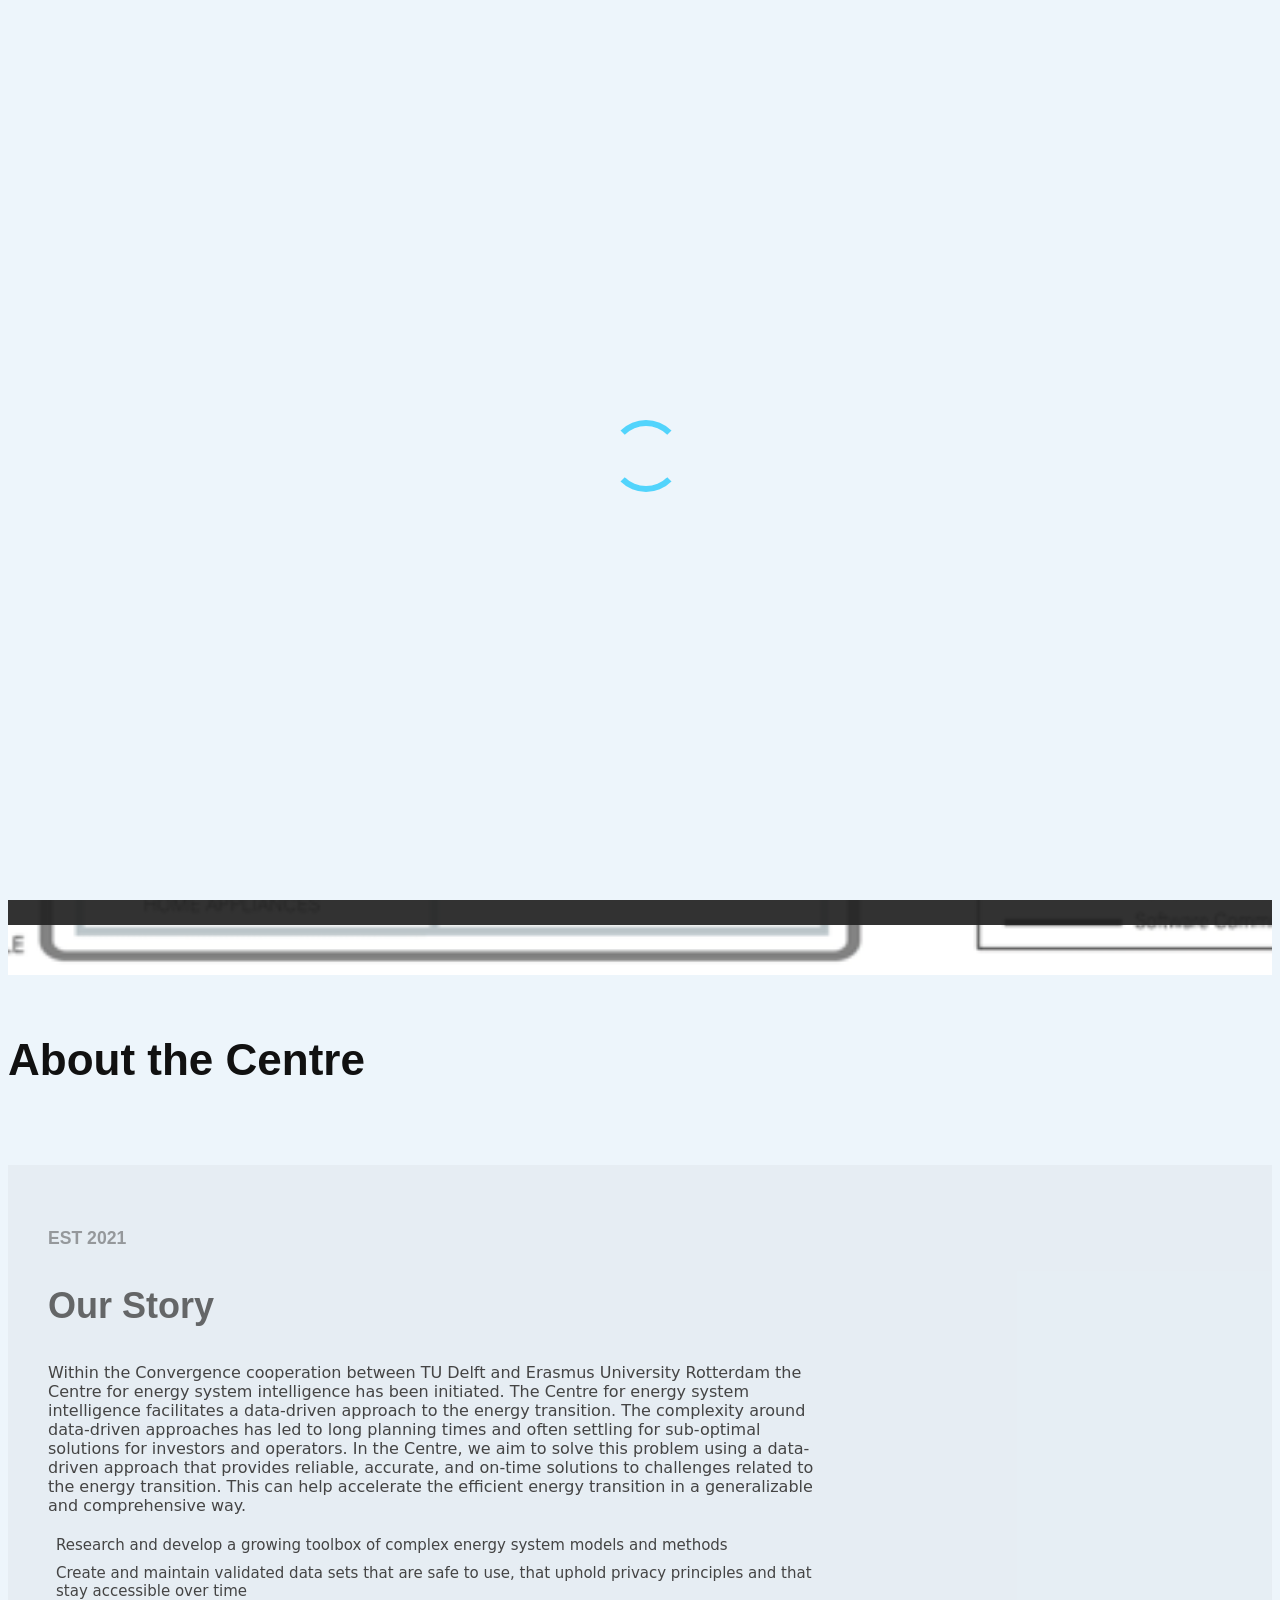
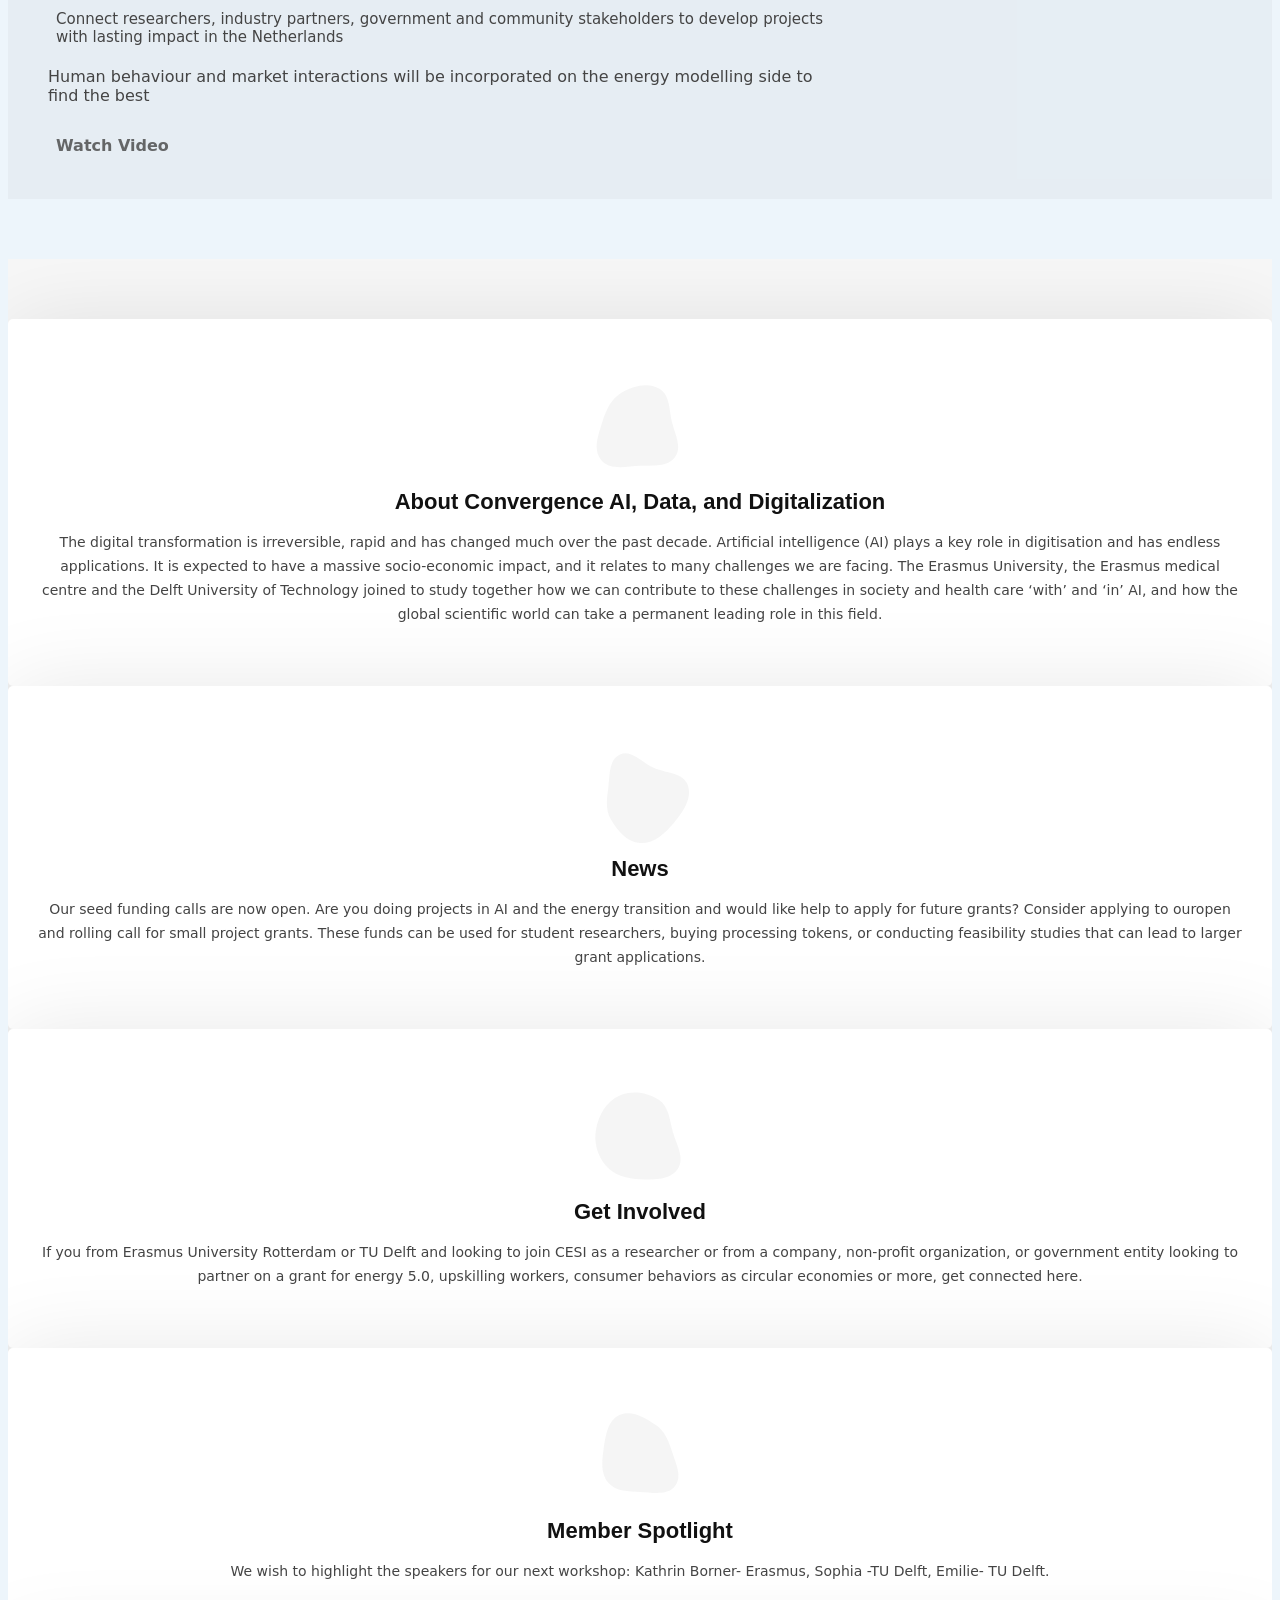
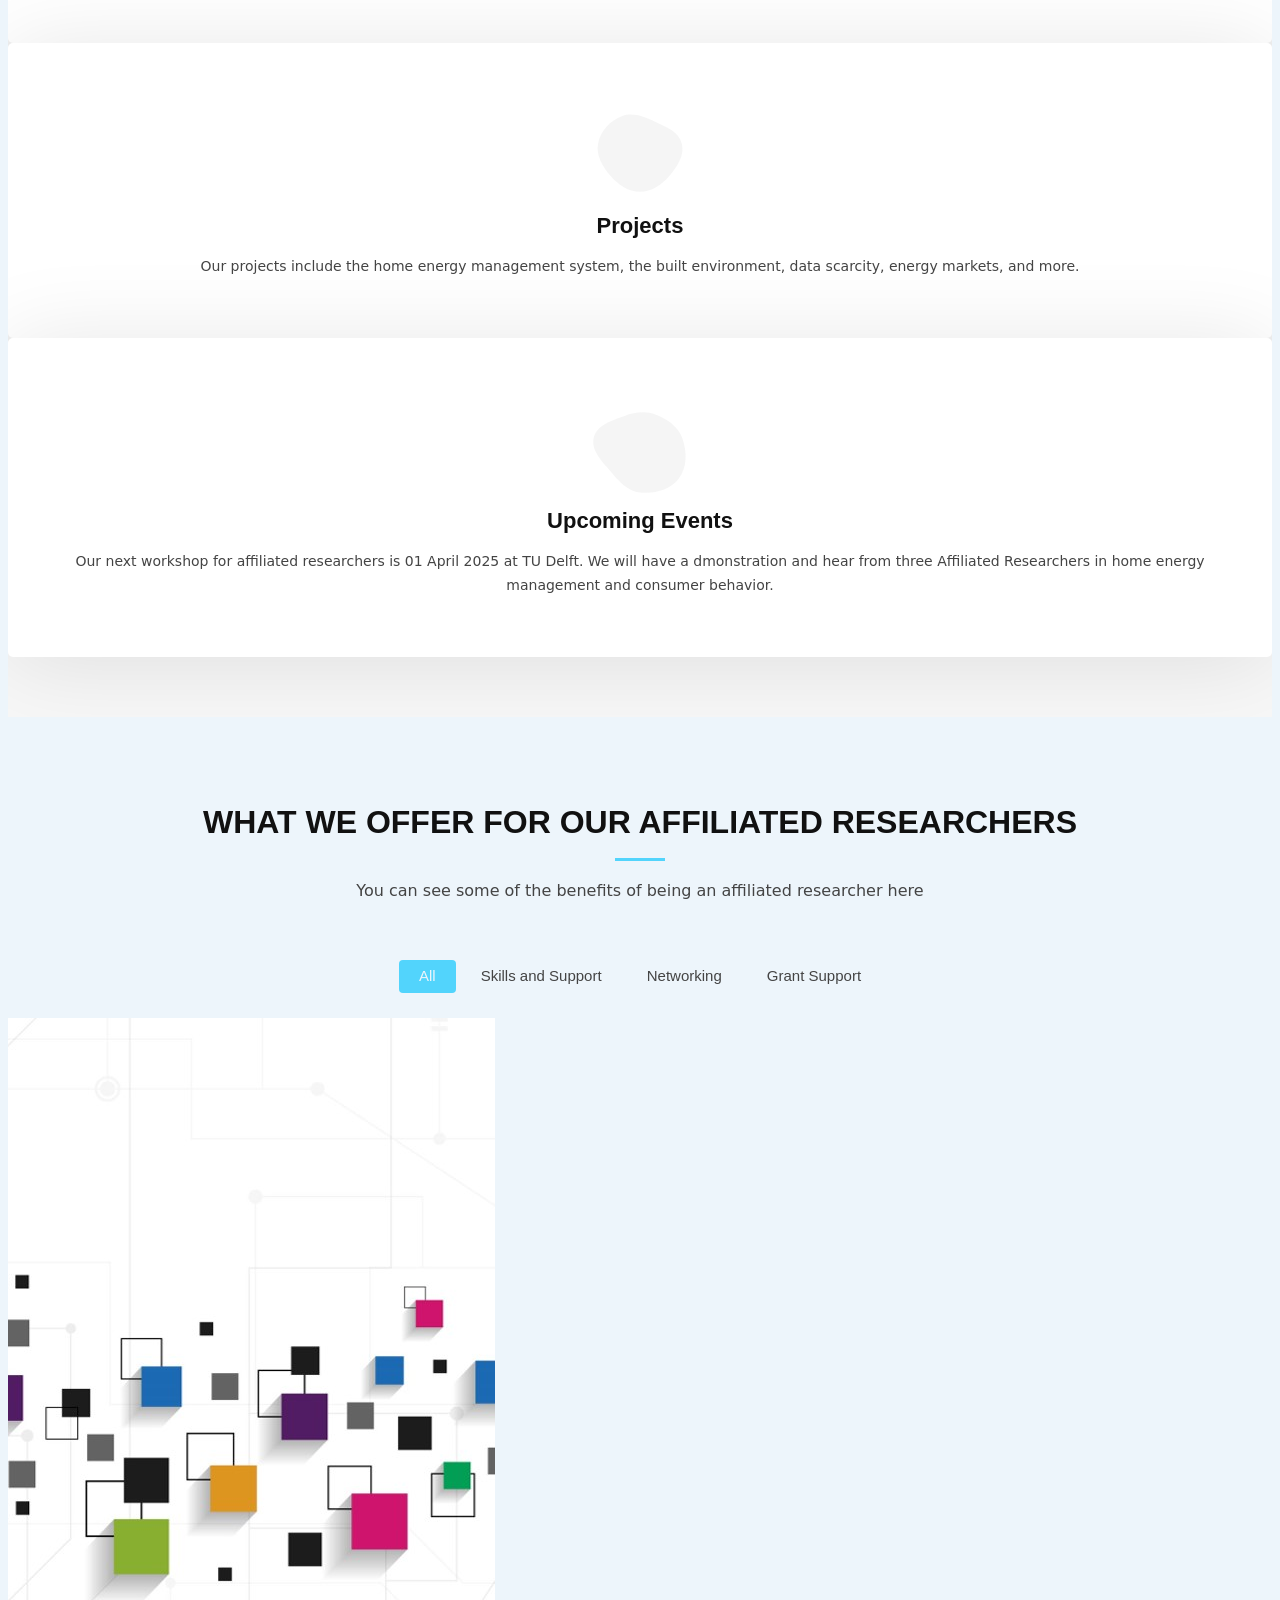
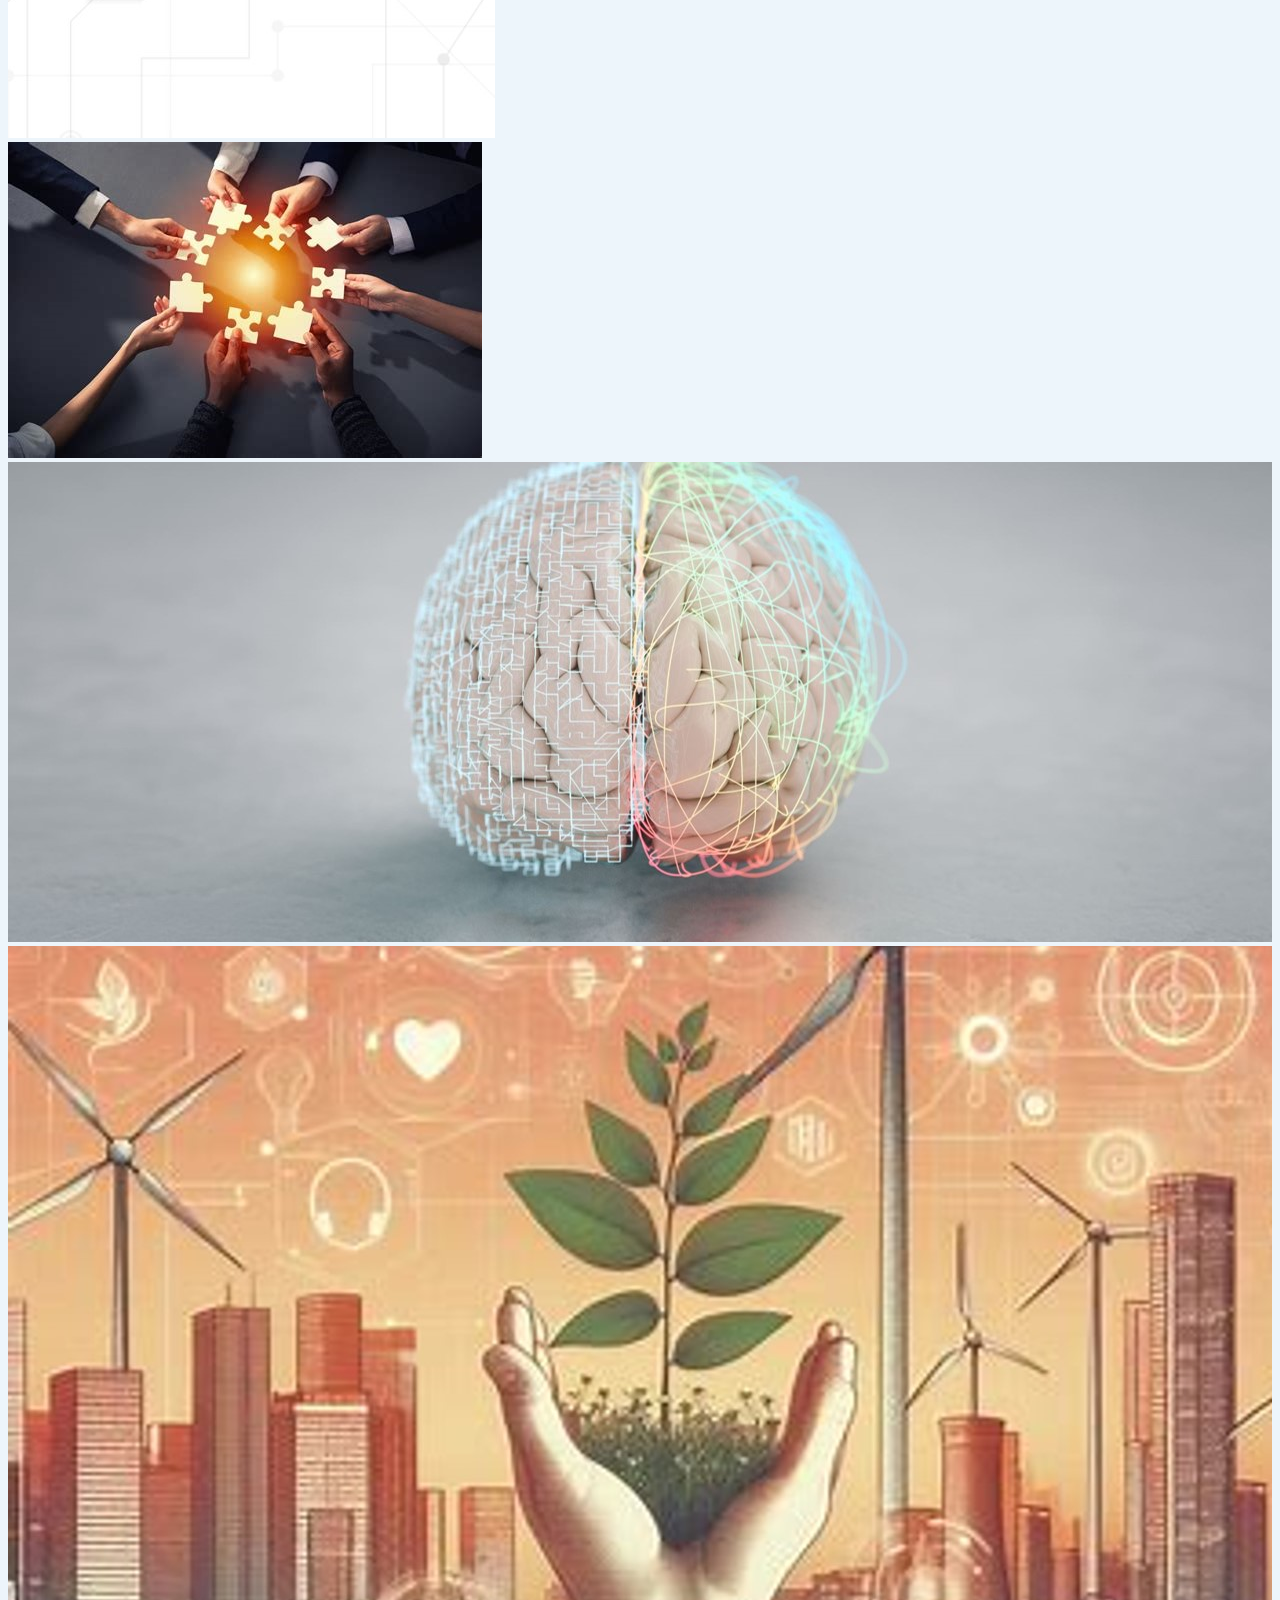
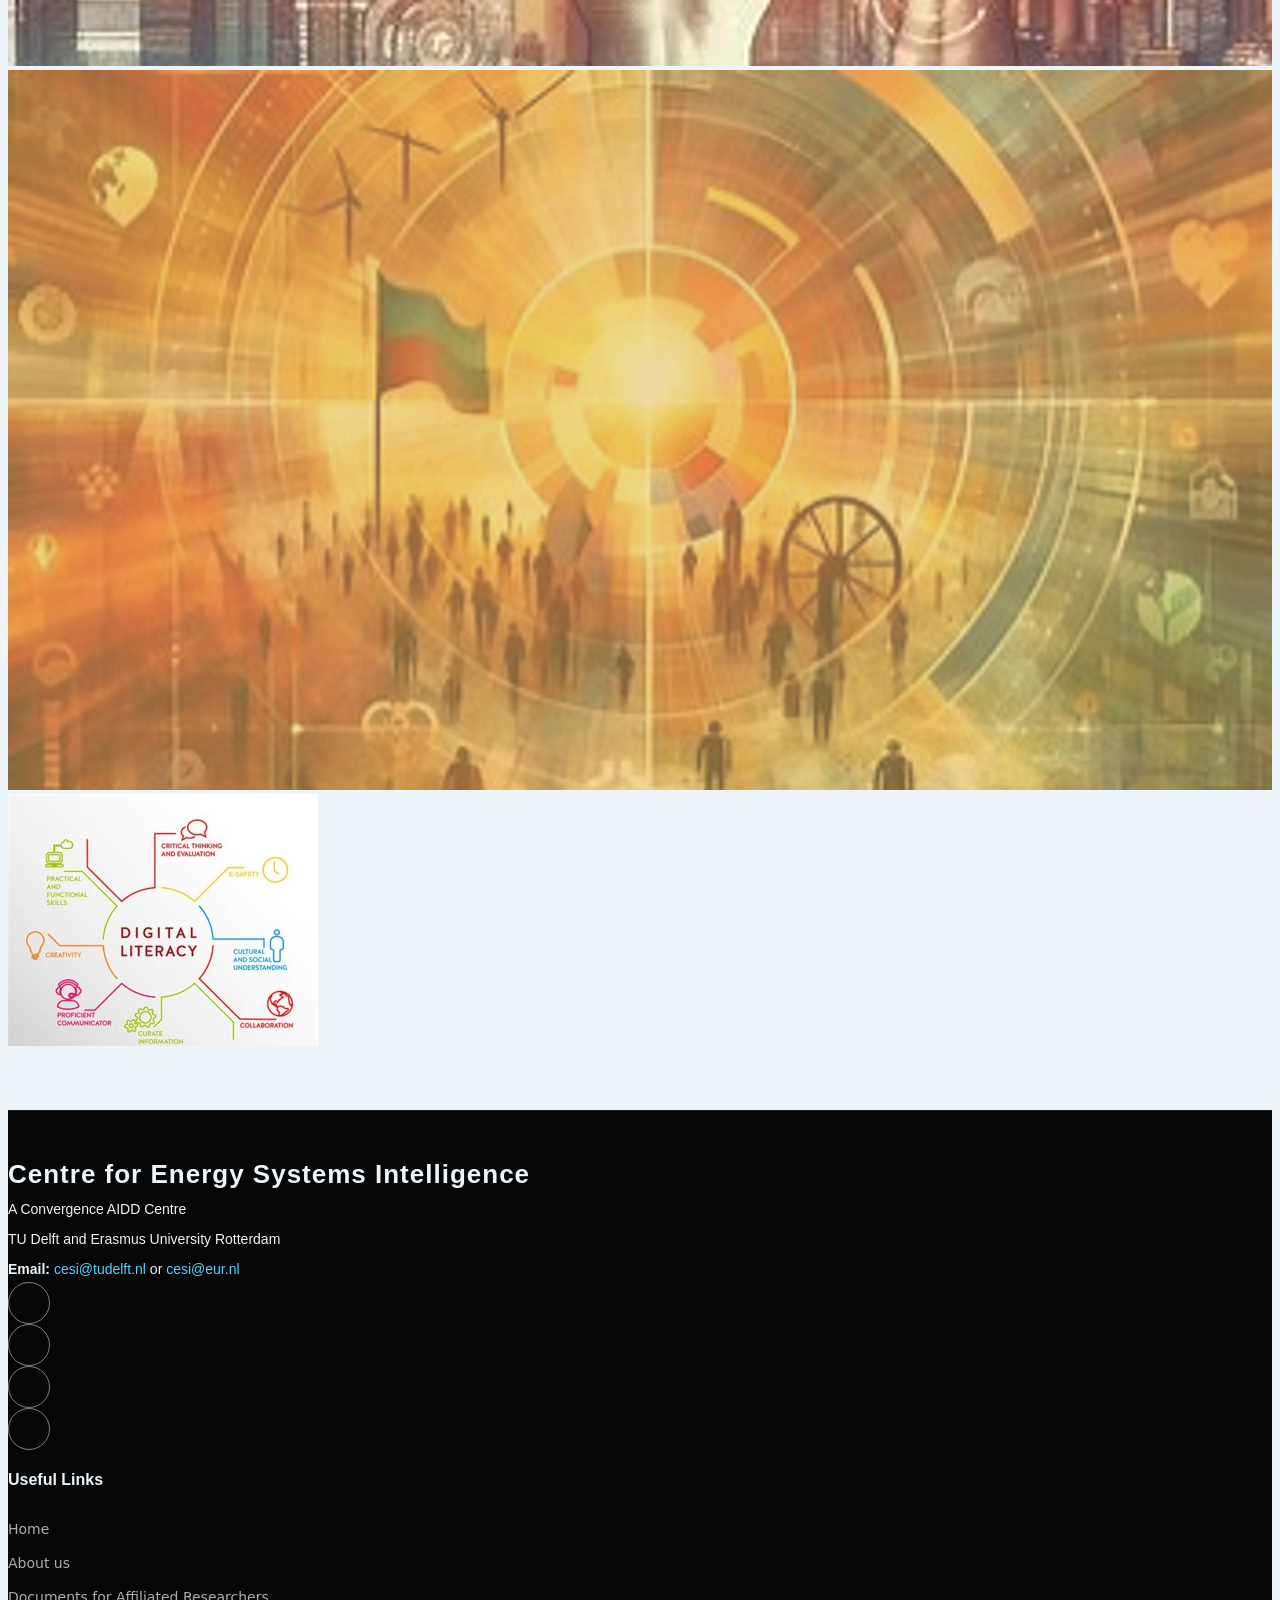
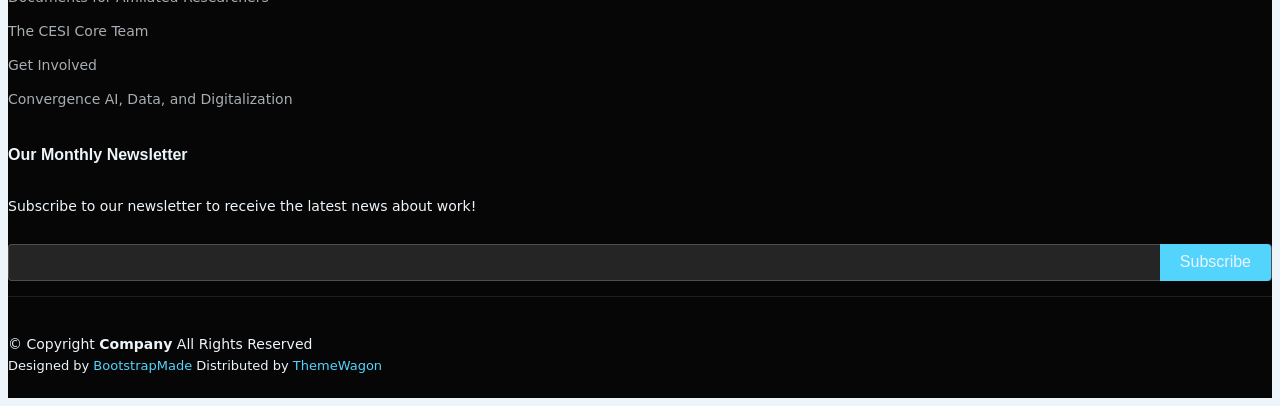
==== commit 0d3072f1: "Update index.html spelling of Upcomiing Events corrected" ====
--- a/index.html
+++ b/index.html
@@ -265,7 +265,7 @@
                 <i class="bi bi-chat-square-text"></i>
               </div>
               <a href="service-details.html" class="stretched-link">
-                <h3>Upcomiing Events</h3>
+                <h3>Upcoming Events</h3>
               </a>
               <p>Our next workshop for affiliated researchers is 01 April 2025 at TU Delft. We will have a dmonstration and hear from three Affiliated Researchers in home energy management and consumer behavior.</p>
               <a href="service-details.html" class="stretched-link"></a>
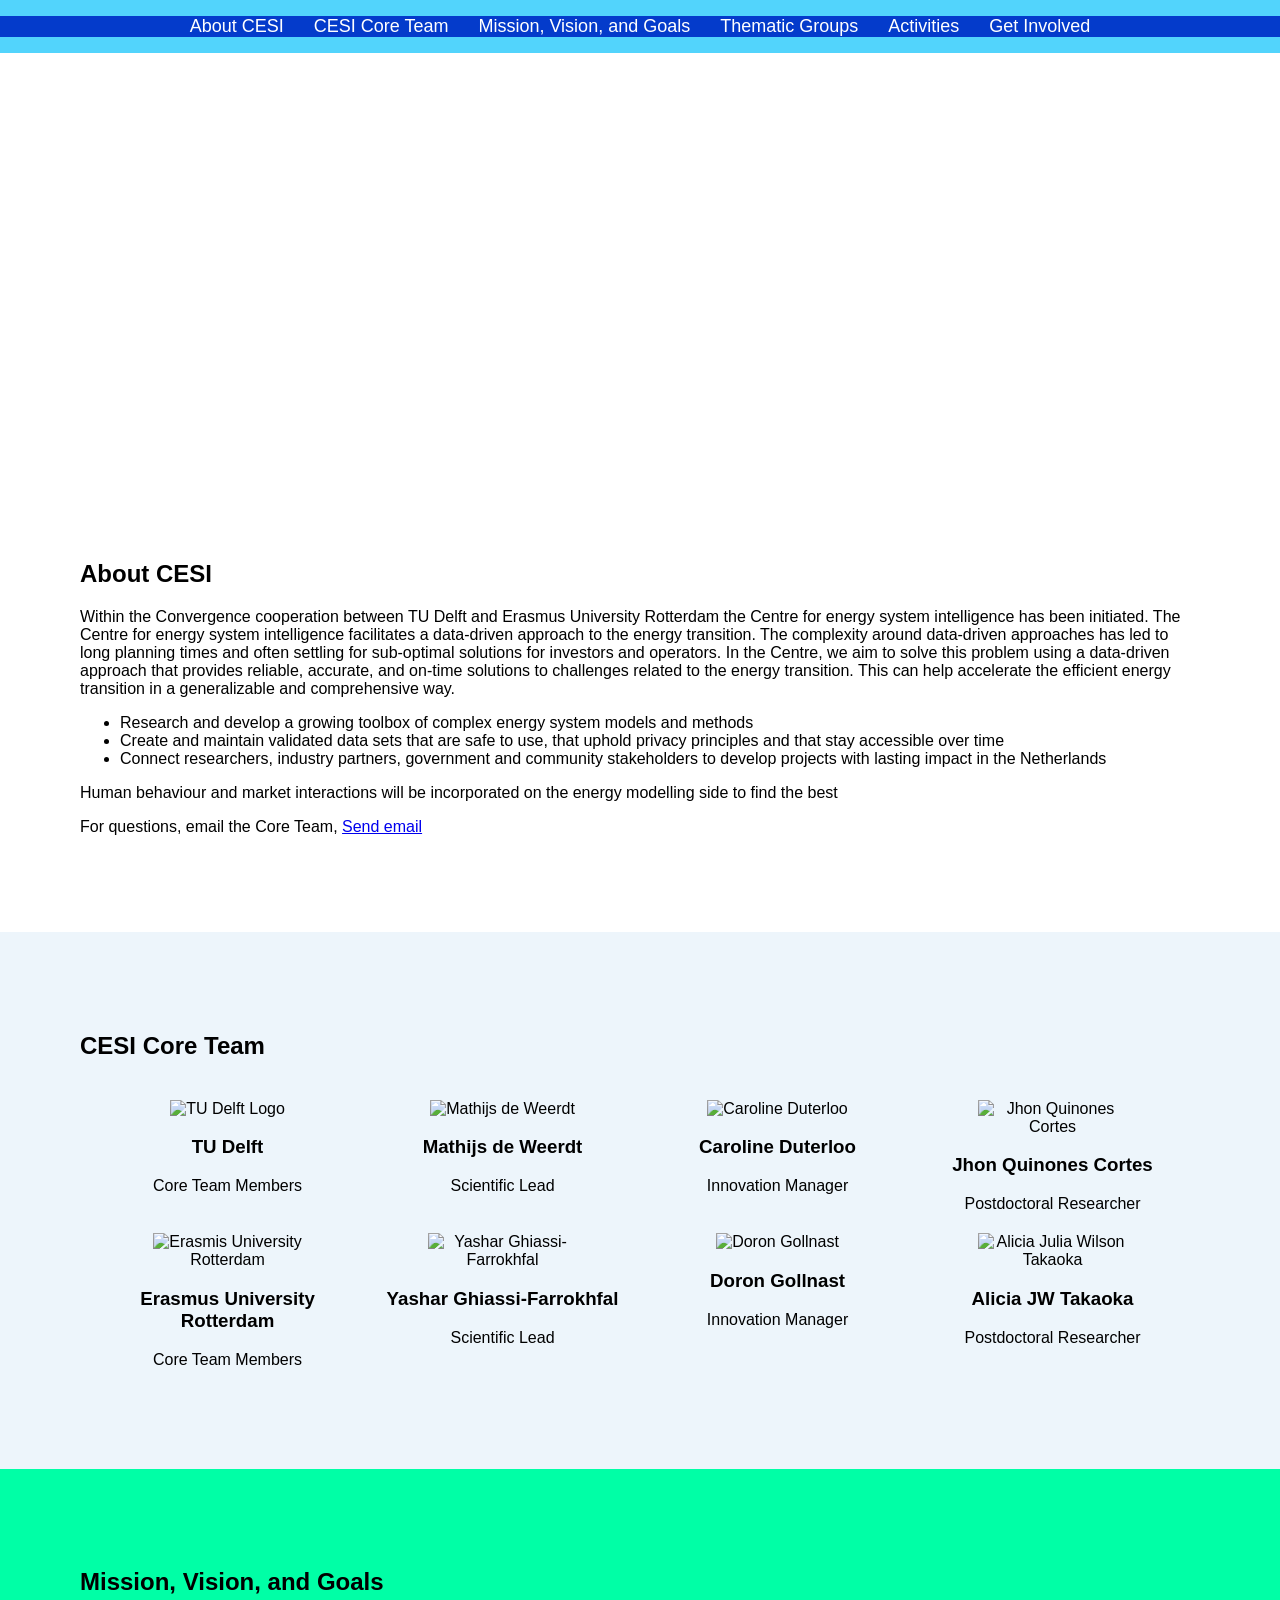
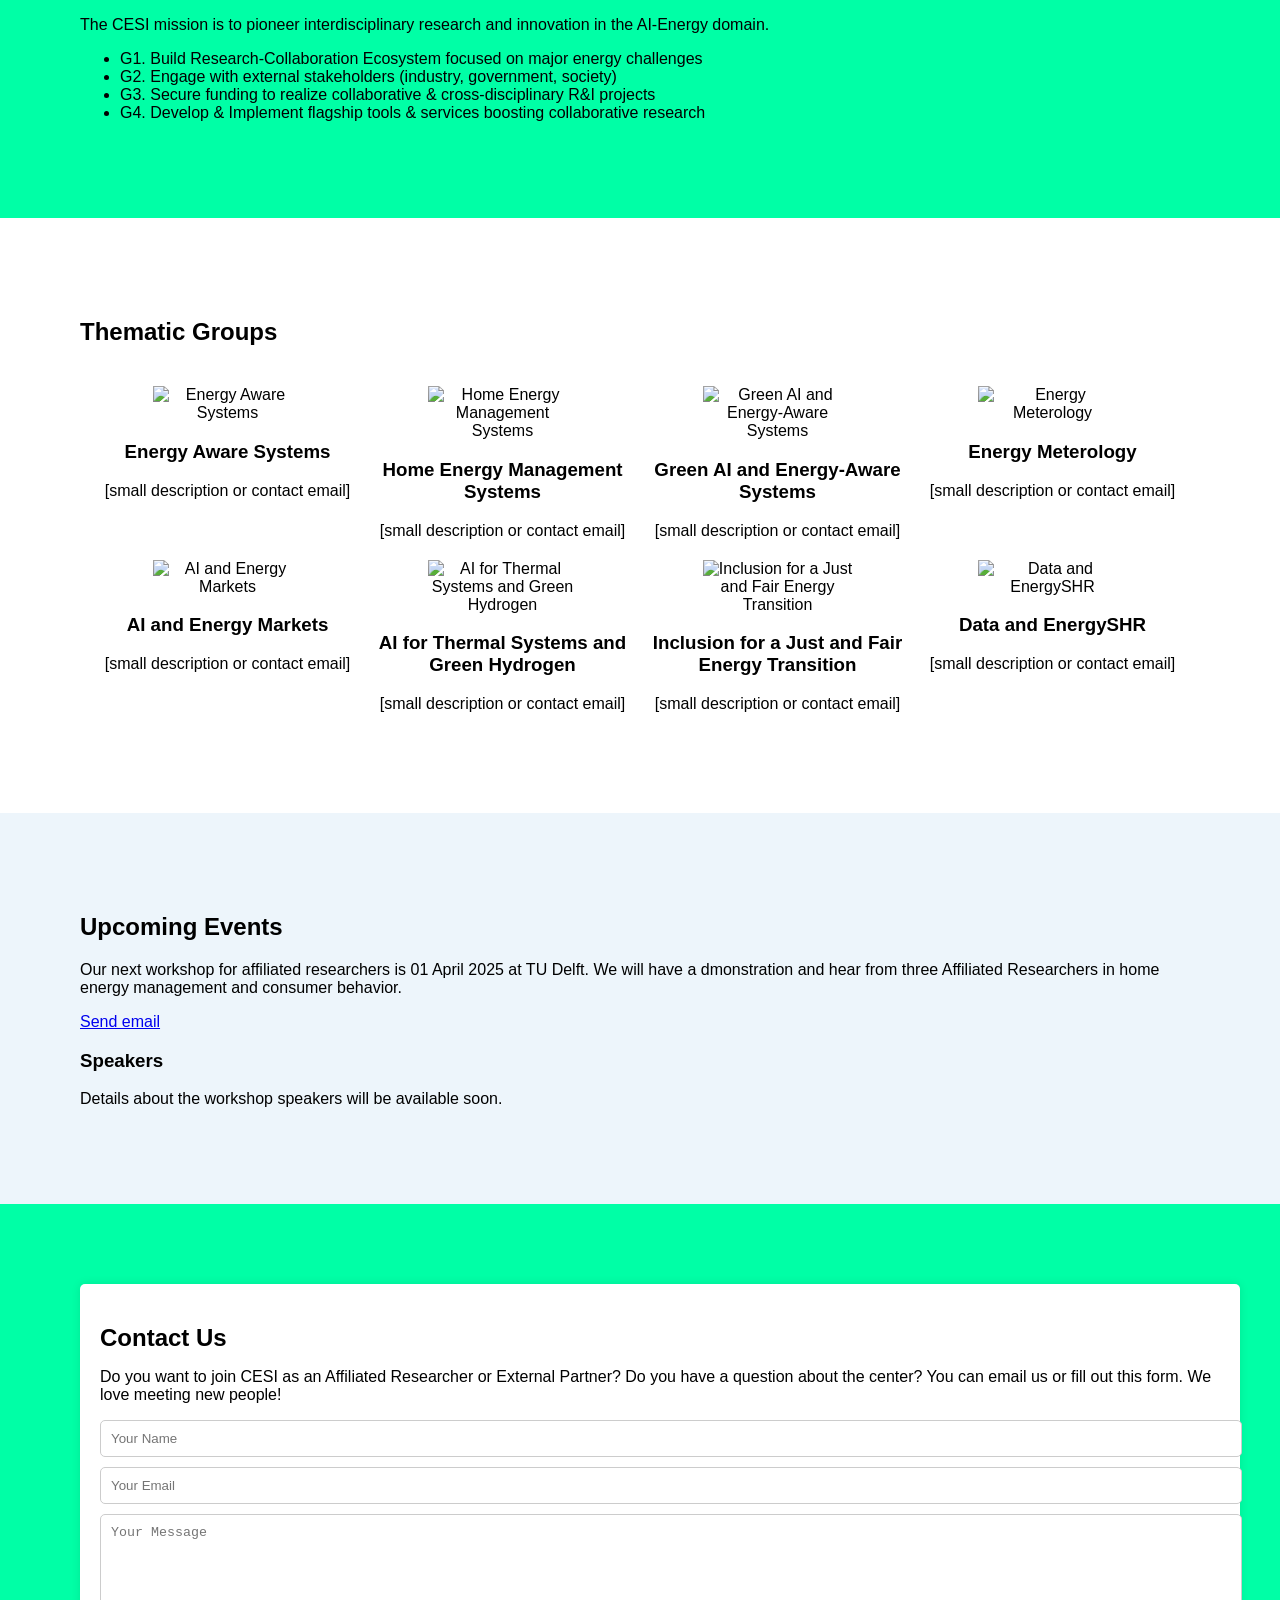
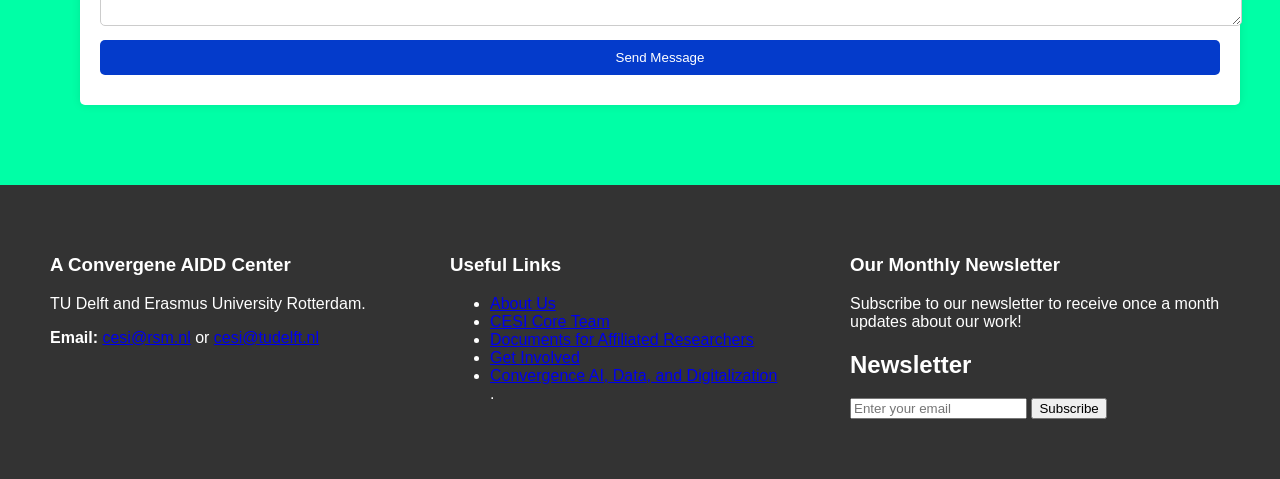
==== commit 815ae801: "Add files via upload" ====
--- a/index.html
+++ b/index.html
@@ -1,471 +1,235 @@
-<!DOCTYPE html>
-<html lang="en">
-
-<head>
-  <meta charset="utf-8">
-  <meta content="width=device-width, initial-scale=1.0" name="viewport">
-  <title>Centre for Energy Systems Intelligence</title>
-  <meta name="description" content="">
-  <meta name="keywords" content="">
-
-  <!-- Favicons -->
-  <link href="assets/img/favicon.png" rel="icon">
-  <link href="assets/img/apple-touch-icon.png" rel="apple-touch-icon">
-
-  <!-- Fonts -->
-  <link href="https://fonts.googleapis.com" rel="preconnect">
-  <link href="https://fonts.gstatic.com" rel="preconnect" crossorigin>
-  <link href="https://fonts.googleapis.com/css2?family=Roboto:ital,wght@0,100;0,300;0,400;0,500;0,700;0,900;1,100;1,300;1,400;1,500;1,700;1,900&family=Raleway:ital,wght@0,100;0,200;0,300;0,400;0,500;0,600;0,700;0,800;0,900;1,100;1,200;1,300;1,400;1,500;1,600;1,700;1,800;1,900&family=Nunito:ital,wght@0,200;0,300;0,400;0,500;0,600;0,700;0,800;0,900;1,200;1,300;1,400;1,500;1,600;1,700;1,800;1,900&display=swap" rel="stylesheet">
-
-  <!-- Vendor CSS Files -->
-  <link href="assets/vendor/bootstrap/css/bootstrap.min.css" rel="stylesheet">
-  <link href="assets/vendor/bootstrap-icons/bootstrap-icons.css" rel="stylesheet">
-  <link href="assets/vendor/aos/aos.css" rel="stylesheet">
-  <link href="assets/vendor/glightbox/css/glightbox.min.css" rel="stylesheet">
-  <link href="assets/vendor/swiper/swiper-bundle.min.css" rel="stylesheet">
-
-  <!-- Main CSS File -->
-  <link href="assets/css/main.css" rel="stylesheet">
-
-  <!-- =======================================================
-  * Template Name: Company
-  * Template URL: https://bootstrapmade.com/company-free-html-bootstrap-template/
-  * Updated: Aug 07 2024 with Bootstrap v5.3.3
-  * Author: BootstrapMade.com
-  * License: https://bootstrapmade.com/license/
-  ======================================================== -->
-</head>
-
-<body class="index-page">
-
-  <header id="header" class="header d-flex align-items-center sticky-top">
-    <div class="container position-relative d-flex align-items-center">
-
-      <a href="index.html" class="logo d-flex align-items-center me-auto">
-        <!-- Uncomment the line below if you also wish to use an image logo -->
-        <!-- <img src="assets/img/logo.png" alt=""> -->
-        <h1 class="sitename">Centre for Energy Systems Intelligence</h1><span>.</span>
-      </a>
-
-      <nav id="navmenu" class="navmenu">
-        <ul>
-          <li><a href="#hero" class="active">Home</a></li>
-          <li class="dropdown"><a href="about.html"><span>About</span> <i class="bi bi-chevron-down toggle-dropdown"></i></a>
-            <ul>
-              <li><a href="team.html">CESI Core Team</a></li>
-            <!--  <li><a href="missionvision.html">Mission, Vision, and Goals</a></li>
-              <li><a href="events.html">Our Events</a></li> -->
-              <!-- Uncomment the lines below if you also wish to use a deep dropdown menu -->
-              <!-- <li class="dropdown"><a href="#"><span>Deep Dropdown</span> <i class="bi bi-chevron-down toggle-dropdown"></i></a> */
-                <ul>
-                  <li><a href="#">Newsletters</a></li>
-                  <li><a href="#">Deep Dropdown 2</a></li>
-                  <li><a href="#">Deep Dropdown 3</a></li>
-                  <li><a href="#">Deep Dropdown 4</a></li>
-                  <li><a href="#">Deep Dropdown 5</a></li>
-                </ul> -->
-              </li>
-            </ul>
-          </li>
-          <!-- pricing is not yet used 
-          <li><a href="pricing.html">Affiliated Partners </a></li>-->
-          <li><a href="involved.html">Get Involved</a></li>
-          <li><a href="thematicgroups.html">Thematic Groups</a></li>
-         <!---  <li><a href="news.html">News</a></li>--->
-          <li><a href="contact.html">Contact Us</a></li>
-        </ul>
-        <i class="mobile-nav-toggle d-xl-none bi bi-list"></i>
-      </nav>
-
-      <div class="header-social-links">
-        <a href="#" class="twitter"><i class="bi bi-twitter-x"></i></a>
-        <a href="#" class="facebook"><i class="bi bi-facebook"></i></a>
-        <a href="#" class="instagram"><i class="bi bi-instagram"></i></a>
-        <a href="#" class="linkedin"><i class="bi bi-linkedin"></i></a>
-      </div>
-
-    </div>
-  </header>
-
-  <main class="main">
-
-    <!-- Hero Section -->
-    <section id="hero" class="hero section dark-background">
-
-      <div id="hero-carousel" class="carousel slide carousel-fade" data-bs-ride="carousel" data-bs-interval="5000">
-
-        <div class="carousel-item active">
-          <img src="assets/img/hero-carousel/construction.jpg" alt="">
-          <div class="container">
-            <h2>Integrating AI in the Energy Transition</h2>
-            <p>Lorem ipsum dolor sit amet, consectetur adipiscing elit, sed do eiusmod tempor incididunt ut labore et dolore magna aliqua. Ut enim ad minim veniam, quis nostrud exercitation ullamco laboris nisi ut aliquip ex ea commodo consequat.</p>
-            <a href="about.html" class="btn-get-started">Read More</a>
-          </div>
-        </div><!-- End Carousel Item -->
-
-        <div class="carousel-item">
-          <img src="assets/img/hero-carousel/Energy-Aware Systems.png" alt="">
-          <div class="container">
-            <h2>Energy Aware Systems</h2>
-            <p>Nam libero tempore, cum soluta nobis est eligendi optio cumque nihil impedit quo minus id quod maxime placeat facere possimus, omnis voluptas assumenda est, omnis dolor repellendus. Temporibus autem quibusdam et aut officiis debitis aut.</p>
-            <a href="about.html" class="btn-get-started">Read More</a>
-          </div>
-        </div><!-- End Carousel Item -->
-
-        <div class="carousel-item">
-          <img src="assets/img/hero-carousel/Home energy management systems.png" alt="">
-          <div class="container">
-            <h2>Home Energy Management Systems</h2>
-            <p>Beatae vitae dicta sunt explicabo. Nemo enim ipsam voluptatem quia voluptas sit aspernatur aut odit aut fugit, sed quia consequuntur magni dolores eos qui ratione voluptatem sequi nesciunt omnis iste natus error sit voluptatem accusantium.</p>
-            <a href="about.html" class="btn-get-started">Read More</a>
-          </div>
-        </div><!-- End Carousel Item -->
-
-        <a class="carousel-control-prev" href="#hero-carousel" role="button" data-bs-slide="prev">
-          <span class="carousel-control-prev-icon bi bi-chevron-left" aria-hidden="true"></span>
-        </a>
-
-        <a class="carousel-control-next" href="#hero-carousel" role="button" data-bs-slide="next">
-          <span class="carousel-control-next-icon bi bi-chevron-right" aria-hidden="true"></span>
-        </a>
-
-        <ol class="carousel-indicators"></ol>
-
-      </div>
-
-    </section><!-- /Hero Section -->
-
-    <!-- About Section -->
-    <section id="about" class="about section">
-
-      <div class="container">
-
-        <div class="row position-relative">
-
-          <div class="col-lg-7 about-img" data-aos="zoom-out" data-aos-delay="200"><img src="assets/img/AIpictures/Girl with plant.png"></div>
-
-          <div class="col-lg-7" data-aos="fade-up" data-aos-delay="100">
-            <h2 class="inner-title">About the Centre</h2>
-            <div class="our-story">
-              <h4>Est 2021</h4>
-              <h3>Our Story</h3>
-              <p>Within the Convergence cooperation between TU Delft and Erasmus University Rotterdam the Centre for energy system intelligence has been initiated. The Centre for energy system intelligence facilitates a data-driven approach to the energy transition. The complexity around data-driven approaches has led to long planning times and often settling for sub-optimal solutions for investors and operators. In the Centre, we aim to solve this problem using a data-driven approach that provides reliable, accurate, and on-time solutions to challenges related to the energy transition. This can help accelerate the efficient energy transition in a generalizable and comprehensive way.</p>
-              <ul>
-                <li><i class="bi bi-check-circle"></i> <span>Research and develop a growing toolbox of complex energy system models and methods</span></li>
-                <li><i class="bi bi-check-circle"></i> <span>Create and maintain validated data sets that are safe to use, that uphold privacy principles and that stay accessible over time</span></li>
-                <li><i class="bi bi-check-circle"></i> <span>Connect researchers, industry partners, government and community stakeholders to develop projects with lasting impact in the Netherlands</span></li>
-              </ul>
-              <p>Human behaviour and market interactions will be incorporated on the energy modelling side to find the best</p>
-
-              <div class="watch-video d-flex align-items-center position-relative">
-                <i class="bi bi-play-circle"></i>
-                <a href="https://www.youtube.com/watch?v=Y7f98aduVJ8" class="glightbox stretched-link">Watch Video</a>
-              </div>
-            </div>
-          </div>
-
-        </div>
-
-      </div>
-
-    </section><!-- /About Section -->
-
-    <!-- Services Section -->
-    <section id="Activities of the Center" class="services section light-background">
-
-      <div class="container">
-
-        <div class="row gy-4">
-
-          <div class="col-lg-4 col-md-6" data-aos="fade-up" data-aos-delay="100">
-            <div class="service-item item-cyan position-relative">
-              <div class="icon">
-                <svg width="100" height="100" viewBox="0 0 600 600" xmlns="http://www.w3.org/2000/svg">
-                  <path stroke="none" stroke-width="0" fill="#f5f5f5" d="M300,521.0016835830174C376.1290562159157,517.8887921683347,466.0731472004068,529.7835943286574,510.70327084640275,468.03025145048787C554.3714126377745,407.6079735673963,508.03601936045806,328.9844924480964,491.2728898941984,256.3432110539036C474.5976632858925,184.082847569629,479.9380746630129,96.60480741107993,416.23090153303,58.64404602377083C348.86323505073057,18.502131276798302,261.93793281208167,40.57373210992963,193.5410806939664,78.93577620505333C130.42746243093433,114.334589627462,98.30271207620316,179.96522072025542,76.75703585869454,249.04625023123273C51.97151888228291,328.5150500222984,13.704378332031375,421.85034740162234,66.52175969318436,486.19268352777647C119.04800174914682,550.1803526380478,217.28368757567262,524.383925680826,300,521.0016835830174"></path>
-                </svg>
-                <i class="bi bi-activity"></i>
-              </div>
-              <a href="service-details.html" class="stretched-link">
-                <h3>About Convergence AI, Data, and Digitalization</h3>
-              </a>
-              <p>The digital transformation is irreversible, rapid and has changed much over the past decade. Artificial intelligence (AI) plays a key role in digitisation and has endless applications. It is expected to have a massive socio-economic impact, and it relates to many challenges we are facing. The Erasmus University, the Erasmus medical centre and the Delft University of Technology joined to study together how we can contribute to these challenges in society and health care ‘with’ and ‘in’ AI, and how the global scientific world can take a permanent leading role in this field.
-                <a href="https://convergence.nl/ai-data-digitalisation/" class="stretched-link"></a>
-              </p>
-            </div>
-          </div><!-- End Service Item -->
-
-          <div class="col-lg-4 col-md-6" data-aos="fade-up" data-aos-delay="200">
-            <div class="service-item item-orange position-relative">
-              <div class="icon">
-                <svg width="100" height="100" viewBox="0 0 600 600" xmlns="http://www.w3.org/2000/svg">
-                  <path stroke="none" stroke-width="0" fill="#f5f5f5" d="M300,582.0697525312426C382.5290701553225,586.8405444964366,449.9789794690241,525.3245884688669,502.5850820975895,461.55621195738473C556.606425686781,396.0723002908107,615.8543463187945,314.28637112970534,586.6730223649479,234.56875336149918C558.9533121215079,158.8439757836574,454.9685369536778,164.00468322053177,381.49747125262974,130.76875717737553C312.15926192815925,99.40240125094834,248.97055460311594,18.661163978235184,179.8680185752513,50.54337015887873C110.5421016452524,82.52863877960104,119.82277516462835,180.83849132639028,109.12597500060166,256.43424936330496C100.08760227029461,320.3096726198365,92.17705696193138,384.0621239912766,124.79988738764834,439.7174275375508C164.83382741302287,508.01625554203684,220.96474134820875,577.5009287672846,300,582.0697525312426"></path>
-                </svg>
-                <i class="bi bi-broadcast"></i>
-              </div>
-              <a href="service-details.html" class="stretched-link">
-                <h3>News</h3>
-              </a>
-              <p>Our seed funding calls are now open. Are you doing projects in AI and the energy transition and would like help to apply for future grants? Consider applying to ouropen and rolling call for small project grants. These funds can be used for student researchers, buying processing tokens, or conducting feasibility studies that can lead to larger grant applications.</p>
-            </div>
-          </div><!-- End Service Item -->
-
-          <div class="col-lg-4 col-md-6" data-aos="fade-up" data-aos-delay="300">
-            <div class="service-item item-teal position-relative">
-              <div class="icon">
-                <svg width="100" height="100" viewBox="0 0 600 600" xmlns="http://www.w3.org/2000/svg">
-                  <path stroke="none" stroke-width="0" fill="#f5f5f5" d="M300,541.5067337569781C382.14930387511276,545.0595476570109,479.8736841581634,548.3450877840088,526.4010558755058,480.5488172755941C571.5218469581645,414.80211281144784,517.5187510058486,332.0715597781072,496.52539010469104,255.14436215662573C477.37192572678356,184.95920475031193,473.57363656557914,105.61284051026155,413.0603344069578,65.22779650032875C343.27470386102294,18.654635553484475,251.2091493199835,5.337323636656869,175.0934190732945,40.62881213300186C97.87086631185822,76.43348514350839,51.98124368387456,156.15599469081315,36.44837278890362,239.84606092416172C21.716077023791087,319.22268207091537,43.775223500013084,401.1760424656574,96.891909868211,461.97329694683043C147.22146801428983,519.5804099606455,223.5754009179313,538.201503339737,300,541.5067337569781"></path>
-                </svg>
-                <i class="bi bi-easel"></i>
-              </div>
-              <a href="service-details.html" class="stretched-link">
-                <h3>Get Involved</h3>
-              </a>
-              <p>If you from Erasmus University Rotterdam or TU Delft and looking to join CESI as a researcher or from a company, non-profit organization, or government entity looking to partner on a grant for energy 5.0, upskilling workers, consumer behaviors as circular economies or more, get connected here.</p>
-            </div>
-          </div><!-- End Service Item -->
-
-          <div class="col-lg-4 col-md-6" data-aos="fade-up" data-aos-delay="400">
-            <div class="service-item item-red position-relative">
-              <div class="icon">
-                <svg width="100" height="100" viewBox="0 0 600 600" xmlns="http://www.w3.org/2000/svg">
-                  <path stroke="none" stroke-width="0" fill="#f5f5f5" d="M300,503.46388370962813C374.79870501325706,506.71871716319447,464.8034551963731,527.1746412648533,510.4981551193396,467.86667711651364C555.9287308511215,408.9015244558933,512.6030010748507,327.5744911775523,490.211057578863,256.5855673507754C471.097692560561,195.9906835881958,447.69079081568157,138.11976852964426,395.19560036434837,102.3242989838813C329.3053358748298,57.3949838291264,248.02791733380457,8.279543830951368,175.87071277845988,42.242879143198664C103.41431057327972,76.34704239035025,93.79494320519305,170.9812938413882,81.28167332365135,250.07896920659033C70.17666984294237,320.27484674793965,64.84698225790005,396.69656628748305,111.28512138212992,450.4950937839243C156.20124167950087,502.5303643271138,231.32542653798444,500.4755392045468,300,503.46388370962813"></path>
-                </svg>
-                <i class="bi bi-bounding-box-circles"></i>
-              </div>
-              <a href="service-details.html" class="stretched-link">
-                <h3>Member Spotlight</h3>
-              </a>
-              <p>We wish to highlight the speakers for our next workshop: Kathrin Borner- Erasmus, Sophia -TU Delft, Emilie- TU Delft.</p>
-              <a href="service-details.html" class="stretched-link"></a>
-            </div>
-          </div><!-- End Service Item -->
-
-          <div class="col-lg-4 col-md-6" data-aos="fade-up" data-aos-delay="500">
-            <div class="service-item item-indigo position-relative">
-              <div class="icon">
-                <svg width="100" height="100" viewBox="0 0 600 600" xmlns="http://www.w3.org/2000/svg">
-                  <path stroke="none" stroke-width="0" fill="#f5f5f5" d="M300,532.3542879108572C369.38199826031484,532.3153073249985,429.10787420159085,491.63046689027357,474.5244479745417,439.17860296908856C522.8885846962883,383.3225815378663,569.1668002868075,314.3205725914397,550.7432151929288,242.7694973846089C532.6665558377875,172.5657663291529,456.2379748765914,142.6223662098291,390.3689995646985,112.34683881706744C326.66090330228417,83.06452184765237,258.84405631176094,53.51806209861945,193.32584062364296,78.48882559362697C121.61183558270385,105.82097193414197,62.805066853699245,167.19869350419734,48.57481801355237,242.6138429142374C34.843463184063346,315.3850353017275,76.69343916112496,383.4422959591041,125.22947124332185,439.3748458443577C170.7312796277747,491.8107796887764,230.57421082200815,532.3932930995766,300,532.3542879108572"></path>
-                </svg>
-                <i class="bi bi-calendar4-week icon"></i>
-              </div>
-              <a href="service-details.html" class="stretched-link">
-                <h3>Projects</h3>
-              </a>
-              <p>Our projects include the home energy management system, the built environment, data scarcity, energy markets, and more.</p>
-              <a href="service-details.html" class="stretched-link"></a>
-            </div>
-          </div><!-- End Service Item -->
-
-          <div class="col-lg-4 col-md-6" data-aos="fade-up" data-aos-delay="600">
-            <div class="service-item item-pink position-relative">
-              <div class="icon">
-                <svg width="100" height="100" viewBox="0 0 600 600" xmlns="http://www.w3.org/2000/svg">
-                  <path stroke="none" stroke-width="0" fill="#f5f5f5" d="M300,566.797414625762C385.7384707136149,576.1784315230908,478.7894351017131,552.8928747891023,531.9192734346935,484.94944893311C584.6109503024035,417.5663521118492,582.489472248146,322.67544863468447,553.9536738515405,242.03673114598146C529.1557734026468,171.96086150256528,465.24506316201064,127.66468636344209,395.9583748389544,100.7403814666027C334.2173773831606,76.7482773500951,269.4350130405921,84.62216499799875,207.1952322260088,107.2889140133804C132.92018162631612,134.33871894543012,41.79353780512637,160.00259165414826,22.644507872594943,236.69541883565114C3.319112789854554,314.0945973066697,72.72355303640163,379.243833228382,124.04198916343866,440.3218312028393C172.9286146004772,498.5055451809895,224.45579914871206,558.5317968840102,300,566.797414625762"></path>
-                </svg>
-                <i class="bi bi-chat-square-text"></i>
-              </div>
-              <a href="service-details.html" class="stretched-link">
-                <h3>Upcoming Events</h3>
-              </a>
-              <p>Our next workshop for affiliated researchers is 01 April 2025 at TU Delft. We will have a dmonstration and hear from three Affiliated Researchers in home energy management and consumer behavior.</p>
-              <a href="service-details.html" class="stretched-link"></a>
-            </div>
-          </div><!-- End Service Item -->
-
-        </div>
-
-      </div>
-
-    </section><!-- /Services Section -->
-
-    <!-- Portfolio Section -->
-    <section id="portfolio" class="portfolio section">
-
-      <!-- Section Title -->
-      <div class="container section-title" data-aos="fade-up">
-        <h2>What we offer for our Affiliated Researchers</h2>
-        <p>You can see some of the benefits of being an affiliated researcher here</p>
-      </div><!-- End Section Title -->
-
-      <div class="container">
-
-        <div class="isotope-layout" data-default-filter="*" data-layout="masonry" data-sort="original-order">
-
-          <ul class="portfolio-filters isotope-filters" data-aos="fade-up" data-aos-delay="100">
-            <li data-filter="*" class="filter-active">All</li>
-            <li data-filter=".filter-skills">Skills and Support</li>
-            <li data-filter=".filter-networking">Networking</li>
-            <li data-filter=".filter-grant">Grant Support</li>
-          </ul><!-- End Portfolio Filters -->
-
-          <div class="row gy-4 isotope-container" data-aos="fade-up" data-aos-delay="200">
-
-            <div class="col-lg-4 col-md-6 portfolio-item isotope-item filter-skills">
-              <img src="assets/img/AIpictures/dataownership.jpg" class="img-fluid" alt="">
-              <div class="portfolio-info">
-                <h4>Workshops and Development</h4>
-                <p>Organizing workshops that enhance research skills, build soft skills, and foster community connections</p>
-                <a href="assets/img/AIpictures/dataownership.jpg" title="Workshops and Development" data-gallery="portfolio-gallery-skills" class="glightbox preview-link"><i class="bi bi-zoom-in"></i></a>
-                <a href="portfolio-details.html" title="More Details" class="details-link"><i class="bi bi-link-45deg"></i></a>
-              </div>
-            </div><!-- End Portfolio Item -->
-
-            <div class="col-lg-4 col-md-6 portfolio-item isotope-item filter-networking">
-              <img src="assets/img/AIpictures/puzzle pieces.jpg" class="img-fluid" alt="">
-              <div class="portfolio-info">
-                <h4>Fostering Collaboration</h4>
-                <p>Bringing together researchers from diverse disciplines to catalyze interdisciplinary innovation</p>
-                <a href="assets/img/AIpictures/puzzle pieces.jpg" title="Fostering Collaboration" data-gallery="portfolio-gallery-networking" class="glightbox preview-link"><i class="bi bi-zoom-in"></i></a>
-                <a href="portfolio-details.html" title="More Details" class="details-link"><i class="bi bi-link-45deg"></i></a>
-              </div>
-            </div><!-- End Portfolio Item -->
-
-            <div class="col-lg-4 col-md-6 portfolio-item isotope-item filter-skills">
-              <img src="assets/img/AIpictures/energy justice.jpg" class="img-fluid" alt="">
-              <div class="portfolio-info">
-                <h4>Research Resources</h4>
-                <p>Offering access to templates, a grant calendar, and a dedicated postdoctoral researcher to assist with research, writing, and grant development.</p>
-                <a href="assets/img/AIpictures/energy justice.jpg" title="Research Resources" data-gallery="portfolio-gallery-skills" class="glightbox preview-link"><i class="bi bi-zoom-in"></i></a>
-                <a href="portfolio-details.html" title="More Details" class="details-link"><i class="bi bi-link-45deg"></i></a>
-              </div>
-            </div><!-- End Portfolio Item -->
-
-            <div class="col-lg-4 col-md-6 portfolio-item isotope-item filter-grant">
-              <img src="assets/img/AIpictures/smart city.jpg" class="img-fluid" alt="">
-              <div class="portfolio-info">
-                <h4>Grant Assistance</h4>
-                <p>Providing guidance and resources to identify, apply for, and secure funding opportunities.</p>
-                <a href="assets/img/AIpictures/smart city.jpg" title="Grant Assistance" data-gallery="portfolio-gallery-grant" class="glightbox preview-link"><i class="bi bi-zoom-in"></i></a>
-                <a href="portfolio-details.html" title="More Details" class="details-link"><i class="bi bi-link-45deg"></i></a>
-              </div>
-            </div><!-- End Portfolio Item -->
-
-            <div class="col-lg-4 col-md-6 portfolio-item isotope-item filter-networking">
-              <img src="assets/img/AIpictures/connection.png" class="img-fluid" alt="">
-              <div class="portfolio-info">
-                <h4>Community Integration</h4>
-                <p>Helping you actively engage with and contribute to the broader energy research community</p>
-                <a href="assets/img/AIpictures/connection.png" title="Community Integration" data-gallery="portfolio-gallery-networking" class="glightbox preview-link"><i class="bi bi-zoom-in"></i></a>
-                <a href="portfolio-details.html" title="More Details" class="details-link"><i class="bi bi-link-45deg"></i></a>
-              </div>
-            </div><!-- End Portfolio Item -->
-
-            <div class="col-lg-4 col-md-6 portfolio-item isotope-item filter-grant">
-              <img src="assets/img/AIpictures/Digital literacy.jpg" class="img-fluid" alt="">
-              <div class="portfolio-info">
-                <h4>Seed Funding</h4>
-                <p>Supporting initiatives such as hiring student assistants, acquiring datasets, covering conference/travel expenses, and other activities that advance your work within CESI.</p>
-                <a href="assets/img/AIpictures/Digital literacy.jpg" title="Seed Funding" data-gallery="portfolio-gallery-grant" class="glightbox preview-link"><i class="bi bi-zoom-in"></i></a>
-                <a href="portfolio-details.html" title="More Details" class="details-link"><i class="bi bi-link-45deg"></i></a>
-              </div>
-            </div><!-- End Portfolio Item -->
-
-            <!-- took out items 7-9 -->
-
-
-
-          </div><!-- End Portfolio Container -->
-
-        </div>
-
-      </div>
-
-    </section><!-- /Portfolio Section -->
-
-    
-  </main>
-
-  <footer id="footer" class="footer dark-background">
-
-    <div class="container footer-top">
-      <div class="row gy-4">
-        <div class="col-lg-4 col-md-6 footer-about">
-          <a href="index.html" class="logo d-flex align-items-center">
-            <span class="sitename">Centre for Energy Systems Intelligence</span>
-          </a>
-          <div class="footer-contact pt-3">
-            <p>A Convergence AIDD Centre</p>
-            <p>TU Delft and Erasmus University Rotterdam</p>
-           <!-- <p class="mt-3"><strong>Phone:</strong> <span>+1 5589 55488 55</span></p> -->
-            <p><strong>Email:</strong> <span><a href="cesi@tudelft.nl">cesi@tudelft.nl</a> or <a href="cesi@eur.nl">cesi@eur.nl</a></span></p>
-          </div>
-          <div class="social-links d-flex mt-4">
-            <a href=""><i class="bi bi-twitter-x"></i></a>
-            <a href=""><i class="bi bi-facebook"></i></a>
-            <a href=""><i class="bi bi-instagram"></i></a>
-            <a href=""><i class="bi bi-linkedin"></i></a>
-          </div>
-        </div>
-
-        <div class="col-lg-2 col-md-3 footer-links">
-          <h4>Useful Links</h4>
-          <ul>
-            <li><a href="index.html">Home</a></li>
-            <li><a href="about.html">About us</a></li>
-            <li><a href="documents.html">Documents for Affiliated Researchers</a></li>
-            <li><a href="team.html">The CESI Core Team</a></li>
-            <li><a href="involved.html">Get Involved</a></li>
-            <li><a href="https://convergence.nl/ai-data-digitalisation/">Convergence AI, Data, and Digitalization</a></li>
-          </ul>
-        </div>
-
-        <!--<div class="col-lg-2 col-md-3 footer-links">
-          <h4>Our Services</h4>
-          <ul>
-            <li><a href="#">Web Design</a></li>
-            <li><a href="#">Web Development</a></li>
-            <li><a href="#">Product Management</a></li>
-            <li><a href="#">Marketing</a></li>
-            <li><a href="#">Graphic Design</a></li>
-          </ul>
-        </div> -->
-
-        <div class="col-lg-4 col-md-12 footer-newsletter">
-          <h4>Our Monthly Newsletter</h4>
-          <p>Subscribe to our newsletter to receive the latest news about work!</p>
-          <form action="forms/newsletter.php" method="post" class="php-email-form">
-            <div class="newsletter-form"><input type="email" name="email"><input type="submit" value="Subscribe"></div>
-            <div class="loading">Loading</div>
-            <div class="error-message"></div>
-            <div class="sent-message">Your subscription request has been sent. Thank you!</div>
-          </form>
-        </div>
-
-      </div>
-    </div>
-
-    <div class="container copyright text-center mt-4">
-      <p>© <span>Copyright</span> <strong class="px-1 sitename">Company</strong> <span>All Rights Reserved</span></p>
-      <div class="credits">
-        <!-- All the links in the footer should remain intact. -->
-        <!-- You can delete the links only if you've purchased the pro version. -->
-        <!-- Licensing information: https://bootstrapmade.com/license/ -->
-        <!-- Purchase the pro version with working PHP/AJAX contact form: [buy-url] -->
-        Designed by <a href="https://bootstrapmade.com/">BootstrapMade</a> Distributed by <a href=“https://themewagon.com>ThemeWagon
-      </div>
-    </div>
-
-  </footer>
-
-  <!-- Scroll Top -->
-  <a href="#" id="scroll-top" class="scroll-top d-flex align-items-center justify-content-center"><i class="bi bi-arrow-up-short"></i></a>
-
-  <!-- Preloader -->
-  <div id="preloader"></div>
-
-  <!-- Vendor JS Files -->
-  <script src="assets/vendor/bootstrap/js/bootstrap.bundle.min.js"></script>
-  <script src="assets/vendor/php-email-form/validate.js"></script>
-  <script src="assets/vendor/aos/aos.js"></script>
-  <script src="assets/vendor/glightbox/js/glightbox.min.js"></script>
-  <script src="assets/vendor/imagesloaded/imagesloaded.pkgd.min.js"></script>
-  <script src="assets/vendor/isotope-layout/isotope.pkgd.min.js"></script>
-  <script src="assets/vendor/waypoints/noframework.waypoints.js"></script>
-  <script src="assets/vendor/swiper/swiper-bundle.min.js"></script>
-
-  <!-- Main JS File -->
-  <script src="assets/js/main.js"></script>
-
-</body>
-
-</html>
+<!DOCTYPE html>
+<html lang="en">
+<head>
+    <meta charset="UTF-8">
+    <meta name="viewport" content="width=device-width, initial-scale=1.0">
+    <title>Center for Energy System Intelligence</title>
+    <link rel="stylesheet" href="style.css">
+</head>
+<body>
+    <header id="header">
+        <nav>
+            <ul>
+                <li><a href="#section1">About CESI</a></li>
+                <li><a href="#section2">CESI Core Team</a></li>
+                <li><a href="#section3">Mission, Vision, and Goals</a></li>
+                <li><a href="#section4">Thematic Groups</a></li>
+                <li><a href="#section5">Activities</a></li>
+                <li><a href="#section6">Get Involved</a></li>
+            </ul>
+        </nav>
+        <div class="header-content">
+            <!--<h1>Center for Energy Systems Intelligence</h1> -->
+        </div>
+    </header>
+
+    <main>
+
+<!--Begin Section 1-->
+    <section id="section1">
+        <h2>About CESI</h2>
+        Within the Convergence cooperation between TU Delft and Erasmus University Rotterdam the Centre for energy system intelligence has been initiated. The Centre for energy system intelligence facilitates a data-driven approach to the energy transition. The complexity around data-driven approaches has led to long planning times and often settling for sub-optimal solutions for investors and operators. In the Centre, we aim to solve this problem using a data-driven approach that provides reliable, accurate, and on-time solutions to challenges related to the energy transition. This can help accelerate the efficient energy transition in a generalizable and comprehensive way.</p>
+              <ul>
+                <li><i class="bi bi-check-circle"></i> <span>Research and develop a growing toolbox of complex energy system models and methods</span></li>
+                <li><i class="bi bi-check-circle"></i> <span>Create and maintain validated data sets that are safe to use, that uphold privacy principles and that stay accessible over time</span></li>
+                <li><i class="bi bi-check-circle"></i> <span>Connect researchers, industry partners, government and community stakeholders to develop projects with lasting impact in the Netherlands</span></li>
+              </ul>
+              <p>Human behaviour and market interactions will be incorporated on the energy modelling side to find the best</p>
+           <p>For questions, email the Core Team, <a href="mailto:takaoka@rsm.nl?subject=Question%20about%20CESI">Send email</a></p>
+    </section>
+<!-- End Section 1-->
+
+<!--Begin Section 2-->
+    <section id="section2">
+        <h2>CESI Core Team</h2>
+
+        <div class="grid-container">
+            <div class="grid-item">
+                <img src="images/logos/TUDelft-International.png" alt="TU Delft Logo">
+                <div class="text-row"><h3>TU Delft</h3></div>
+                <div class="text-row">Core Team Members</div>
+            </div>
+            <div class="grid-item">
+                <img src="images/team/mathijs.png.jpg" alt="Mathijs de Weerdt">
+                <div class="text-row"><h3>Mathijs de Weerdt</h3></div>
+                <div class="text-row">Scientific Lead</div>
+            </div>
+            <div class="grid-item">
+                <img src="images/team/Caroline.jpg" alt="Caroline Duterloo">
+                <div class="text-row"><h3>Caroline Duterloo</h3></div>
+                <div class="text-row">Innovation Manager</div>
+            </div>
+            <div class="grid-item">
+                <img src="images/team/Jhon.jpg" alt="Jhon Quinones Cortes">
+                <div class="text-row"><h3>Jhon Quinones Cortes</h3></div>
+                <div class="text-row">Postdoctoral Researcher</div>
+            </div>
+            <div class="grid-item">
+                <img src="images/logos/erasmus-uni-1.svg" alt="Erasmis University Rotterdam">
+                <div class="text-row"><h3>Erasmus University Rotterdam</h3></div>
+                <div class="text-row">Core Team Members</div>
+            </div>
+            <div class="grid-item">
+                <img src="images/team/Yashar.jpg" alt="Yashar Ghiassi-Farrokhfal">
+                <div class="text-row"><h3>Yashar Ghiassi-Farrokhfal</h3></div>
+                <div class="text-row">Scientific Lead</div>
+            </div>
+            <div class="grid-item">
+                <img src="images/team/Doron.jpg" alt="Doron Gollnast">
+                <div class="text-row"><h3>Doron Gollnast</h3></div>
+                <div class="text-row">Innovation Manager</div>
+            </div>
+            <div class="grid-item">
+                <img src="images/team/Alicia.jpg" alt="Alicia Julia Wilson Takaoka">
+                <div class="text-row"><h3>Alicia JW Takaoka</h3></div>
+                <div class="text-row">Postdoctoral Researcher</div>
+            </div>
+        </div>
+    </section>
+<!--End of Section 2-->
+
+<!--Begin Section 3-->
+       <section id="section3">
+        <h2>Mission, Vision, and Goals</h2>
+        <p>The CESI mission is to pioneer interdisciplinary research and innovation in the AI-Energy domain.​
+           <ul>
+              <li>G1. Build Research-Collaboration Ecosystem focused on major energy challenges</li> 
+              <li>G2. Engage with external stakeholders (industry, government, society)​</li> 
+              <li>G3. Secure funding to realize collaborative & cross-disciplinary R&I projects​</li> 
+              <li>G4. Develop & Implement flagship tools & services boosting collaborative research​</li> 
+            </ul>
+    </section>
+<!--End Section 3-->
+
+<!--Begin Section 4-->
+<!-- Maybe we should include the other ones as well? That people are thinking about? IDK. Also I have to resize the images... resized to 490px width. 400px height also implemented -->
+    <section id="section4">
+ 
+        <h2>Thematic Groups</h2>
+        <div class="grid-container">
+            <div class="grid-item">
+                <img src="images/AIpictures/Energy-Aware Systems.png" alt="Energy Aware Systems">
+                <div class="text-row"><h3>Energy Aware Systems</h3></div>
+                <div class="text-row">[small description or contact email]</div>
+            </div>
+            <div class="grid-item">
+                <img src="images/AIpictures/Home energy management systems.png" alt="Home Energy Management Systems">
+                <div class="text-row"><h3>Home Energy Management Systems</h3></div>
+                <div class="text-row">[small description or contact email]</div>
+            </div>
+            <div class="grid-item">
+                <img src="images/AIpictures/energy justice.jpg" alt="Green AI and Energy-Aware Systems">
+                <div class="text-row"><h3>Green AI and Energy-Aware Systems</h3></div>
+                <div class="text-row">[small description or contact email]</div>
+            </div>
+            <div class="grid-item">
+                <img src="images/AIpictures/Domain-dark.jpg" alt="Energy Meterology">
+                <div class="text-row"><h3>Energy Meterology</h3></div>
+                <div class="text-row">[small description or contact email]</div>
+            </div>
+            <div class="grid-item">
+                <img src="images/AIpictures/puzzle pieces.jpg" alt="AI and Energy Markets">
+                <div class="text-row"><h3>AI and Energy Markets</h3></div>
+                <div class="text-row">[small description or contact email]</div>
+            </div>
+            <div class="grid-item">
+                <img src="images/AIpictures/construction.jpg" alt="AI for Thermal Systems and Green Hydrogen">
+                <div class="text-row"><h3>AI for Thermal Systems and Green Hydrogen</h3></div>
+                <div class="text-row">[small description or contact email]</div>
+            </div>
+            <div class="grid-item">
+                <img src="images/AIpictures/activities.jpg" alt="Inclusion for a Just and Fair Energy Transition">
+                <div class="text-row"><h3>Inclusion for a Just and Fair Energy Transition</h3></div>
+                <div class="text-row">[small description or contact email]</div>
+            </div>
+            <div class="grid-item">
+                <img src="images/AIpictures/dataownership.jpg" alt="Data and EnergySHR">
+                <div class="text-row"><h3>Data and EnergySHR</h3></div>
+                <div class="text-row">[small description or contact email]</div>
+            </div>
+                  
+              </div>
+    
+        </section>
+
+<!--End Section 4-->
+
+<!--Begin Section 5-->
+
+        <section id="section5">
+            <h2>Upcoming Events</h2>
+        </a>
+        <p>Our next workshop for affiliated researchers is 01 April 2025 at TU Delft. We will have a dmonstration and hear from three Affiliated Researchers in home energy management and consumer behavior.</p>
+        <a href="mailto:j.j.quinonescortes@tudelft.nl?subject=Question%20about%20upcoming%20workshop">Send email</a>
+      </div>
+
+            <h3>Speakers</h3>
+            <p> Details about the workshop speakers will be available soon.</p>
+            <p></p>
+            </section>
+
+    <!--End Section 5-->
+
+    <!--Begin Section 6-->
+
+    <section id="section6">
+        <!-- Contact -->
+        <div class="contact-form">
+            <h2>Contact Us</h2>
+            <p>Do you want to join CESI as an Affiliated Researcher or External Partner? Do you have a question about the center? You can email us or fill out this form. We love meeting new people!</p>
+            <form id="contactForm">
+                <input type="text" id="name" name="name" placeholder="Your Name" required>
+                <input type="email" id="email" name="email" placeholder="Your Email" required>
+                <textarea id="message" name="message" rows="6" placeholder="Your Message" required></textarea>
+                <button type="submit">Send Message</button>
+            </form>
+            <div class="message" id="formMessage"></div>
+        </div>
+
+
+    <!--End Section 6-->
+
+    <script src="script.js"></script>
+
+    
+  </main>
+
+<!--Begin Footer-->
+  <footer id="footer" class="footer dark-background">
+    <footer class="footer">
+        <div class="footer-column">
+            <h3>A Convergene AIDD Center</h3>
+            <p>TU Delft and Erasmus University Rotterdam.</p>
+            <p><strong>Email:</strong> <span><a href="cesi@rsm.nl">cesi@rsm.nl</a> or <a href="cesi@tudelft.nl">cesi@tudelft.nl</a></span></p>
+        </div>
+        <div class="footer-column">
+            <h3>Useful Links</h3>
+            <ul>
+                <li><a href="section1">About Us</a></li>
+                <li><a href="section2">CESI Core Team</a></li>
+                <li><a href="documents.html">Documents for Affiliated Researchers</a></li>
+                <li><a href="section6">Get Involved</a></li>
+                <li><a href="https://convergence.nl/ai-data-digitalisation/">Convergence AI, Data, and Digitalization</a></li>.
+            </ul>
+            <p></p>
+        </div>
+        <div class="footer-column">
+            <h3>Our Monthly Newsletter</h3>
+            <p>Subscribe to our newsletter to receive once a month updates about our work!</p>
+            <form action="newsletter.php" method="post">
+            <div class="subscription-form">
+                <h2>Newsletter</h2>
+                <input type="email" id="email" placeholder="Enter your email" required>
+                <button onclick="subscribe()">Subscribe</button>
+                <div class="message" id="message"></div>
+            </div>
+        </div>
+    </footer>
+<!--End Footer-->
+
+  <!-- Main JS File -->
+  <script src="script.js"></script>
+
+</body>
+
+</html>
--- a/style.css
+++ b/style.css
@@ -0,0 +1,179 @@
+body, html {
+    margin: 0;
+    padding: 0;
+    font-family: Arial, Helvetica, sans-serif;
+}
+
+.responsive-image {
+    display: block;
+    margin-left: auto;
+    margin-right: auto;
+    width: 100%;
+    max-width: 500px;
+    height: auto;
+}
+
+header {
+    background-image: url('images/logos/CESI\ logo.png');
+    background-size: cover;
+    color: rgb(13, 13, 14);
+    text-align: center;
+    display: block;
+    margin-left: auto;
+    margin-right: auto;
+    width: 100%;
+    max-width: 80%;
+    height: auto;
+    padding: 230px 0;
+}
+body, html {
+    margin: 0;
+    padding: 0;
+    font-family: Arial, sans-serif;
+}
+
+
+
+nav {
+    background: #52D4FC;
+    width: 100%;
+    position: fixed;
+    top: 0;
+    left: 0;
+}
+
+nav ul {
+    list-style: none;
+    padding: 0;
+    display: flex;
+    justify-content: center;
+    background: #043BCB;
+}
+
+nav ul li {
+    margin: 0 15px;
+}
+
+nav ul li a {
+    color: white;
+    text-decoration: none;
+    font-size: 18px;
+}
+
+/* Ensure section backgrounds are responsive */
+section {
+    padding: 80px;
+    height: fit-content; /* Use vh units for height */
+    width: 100%; /* Ensure sections take up full width */
+    box-sizing: border-box; /* Include padding in the element's total width and height */
+}
+
+#section1 { background: #FFFFFF; }
+#section2 { background: #EDF5FB; }
+#section3 { background: #00FFA6; }
+#section4 { background: #FFFFFF; }
+#section5 { background: #EDF5FB; }
+#section6 { background: #00FFA6; }
+
+/* Media Queries for Responsiveness */
+@media (max-width: 1200px) {
+    section {
+        padding: 60px;
+        height: fit-content;
+    }
+}
+
+@media (max-width: 768px) {
+    section {
+        padding: 40px;
+        height: fit-content;
+    }
+}
+
+@media (max-width: 480px) {
+    section {
+        padding: 20px;
+        height: fit-content;
+    }
+} 
+
+/*for grid of pictures and text*/
+
+.grid-container {
+    display: grid;
+    grid-template-columns: repeat(4, 1fr);
+    gap: 20px;
+    padding: 20px;
+}
+.grid-item {
+    text-align: center;
+}
+.grid-item img {
+    width: 100%;
+    max-width: 150px; /* Adjust as needed */
+    height: auto;
+}
+.text-row {
+    margin-top: 10px;
+}
+
+/* for Thematic Groups */
+.image-grid {
+    display: flex;
+    flex-wrap: wrap;
+    gap: 20px; /* Space between rows and columns */
+}
+
+.image-grid img {
+    width: 200px; /* Set the width of the images */
+    height: 150px; /* Set the height of the images */
+    object-fit: cover; /* Ensure images cover the set dimensions */
+}
+
+/* for Contact Form*/
+.contact-form {
+    background-color: #fff;
+    padding: 20px;
+    border-radius: 5px;
+    box-shadow: 0 0 10px rgba(0, 0, 0, 0.1);
+    width: 100%;
+    max-width: 100%;
+}
+.contact-form h2 {
+    margin-bottom: 15px;
+}
+.contact-form input, .contact-form textarea {
+    width: 100%;
+    padding: 10px;
+    margin-bottom: 10px;
+    border: 1px solid #ccc;
+    border-radius: 5px;
+}
+.contact-form button {
+    width: 100%;
+    padding: 10px;
+    background-color: #043BCB;
+    color: #fff;
+    border: none;
+    border-radius: 5px;
+    cursor: pointer;
+}
+.contact-form button:hover {
+    background-color: #52D4FC;
+}
+.message {
+    margin-top: 10px;
+}
+
+/*for Footer*/
+        .footer {
+            display: flex;
+            justify-content: space-between;
+            background-color: #333;
+            color: white;
+            padding: 20px;
+        }
+        .footer-column {
+            flex: 1;
+            padding: 10px;
+        }
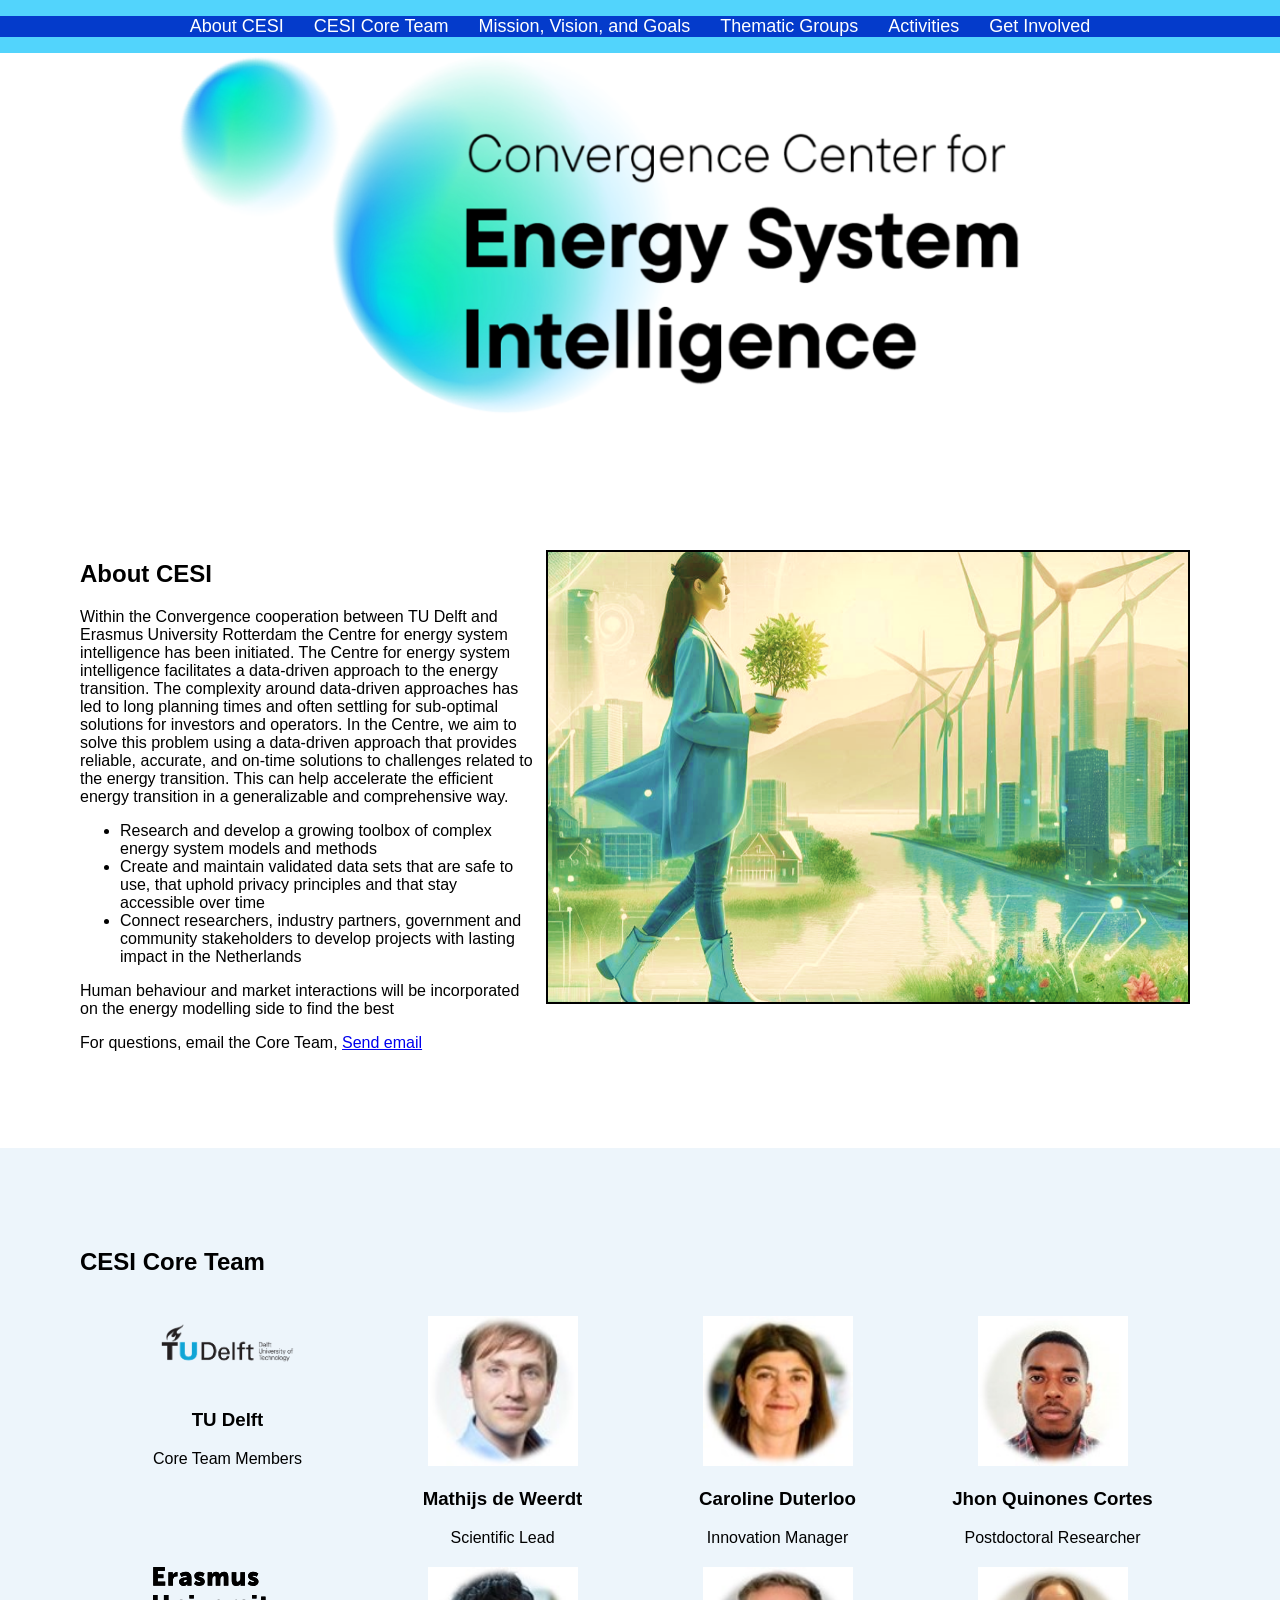
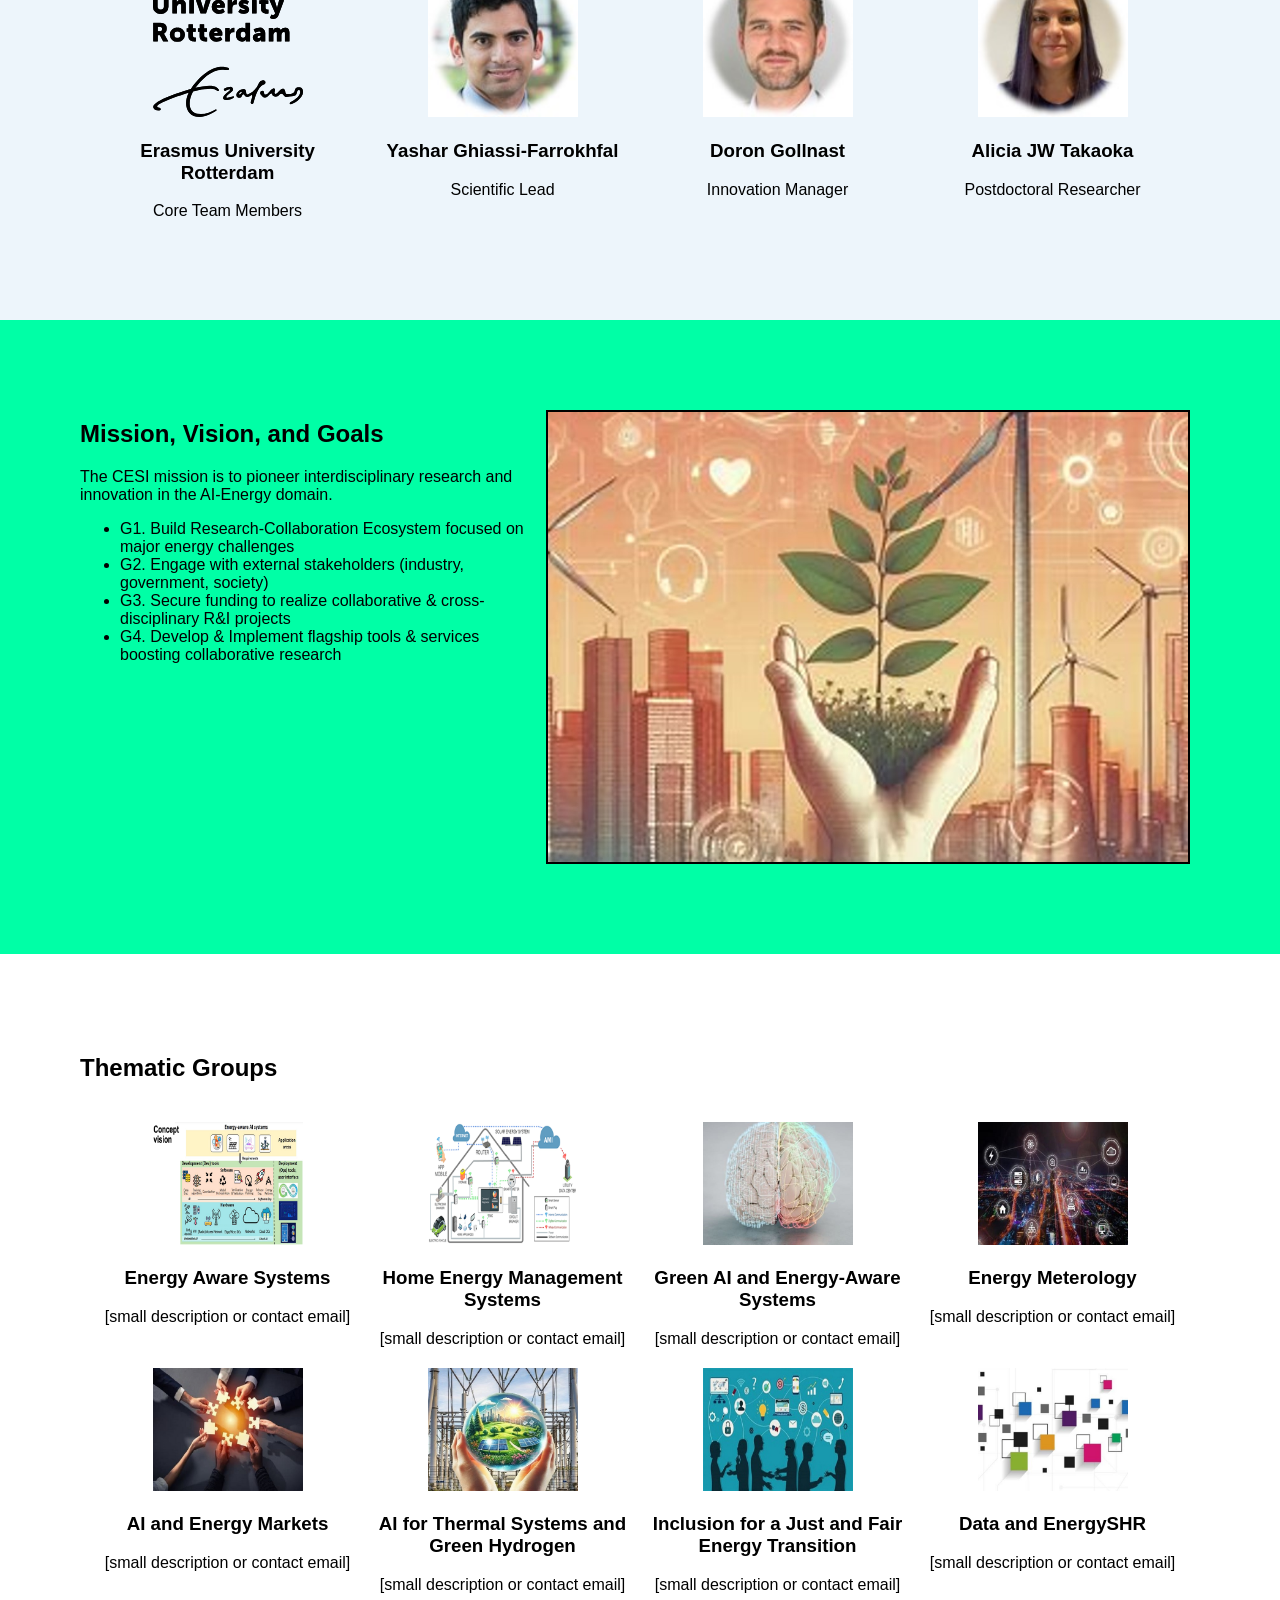
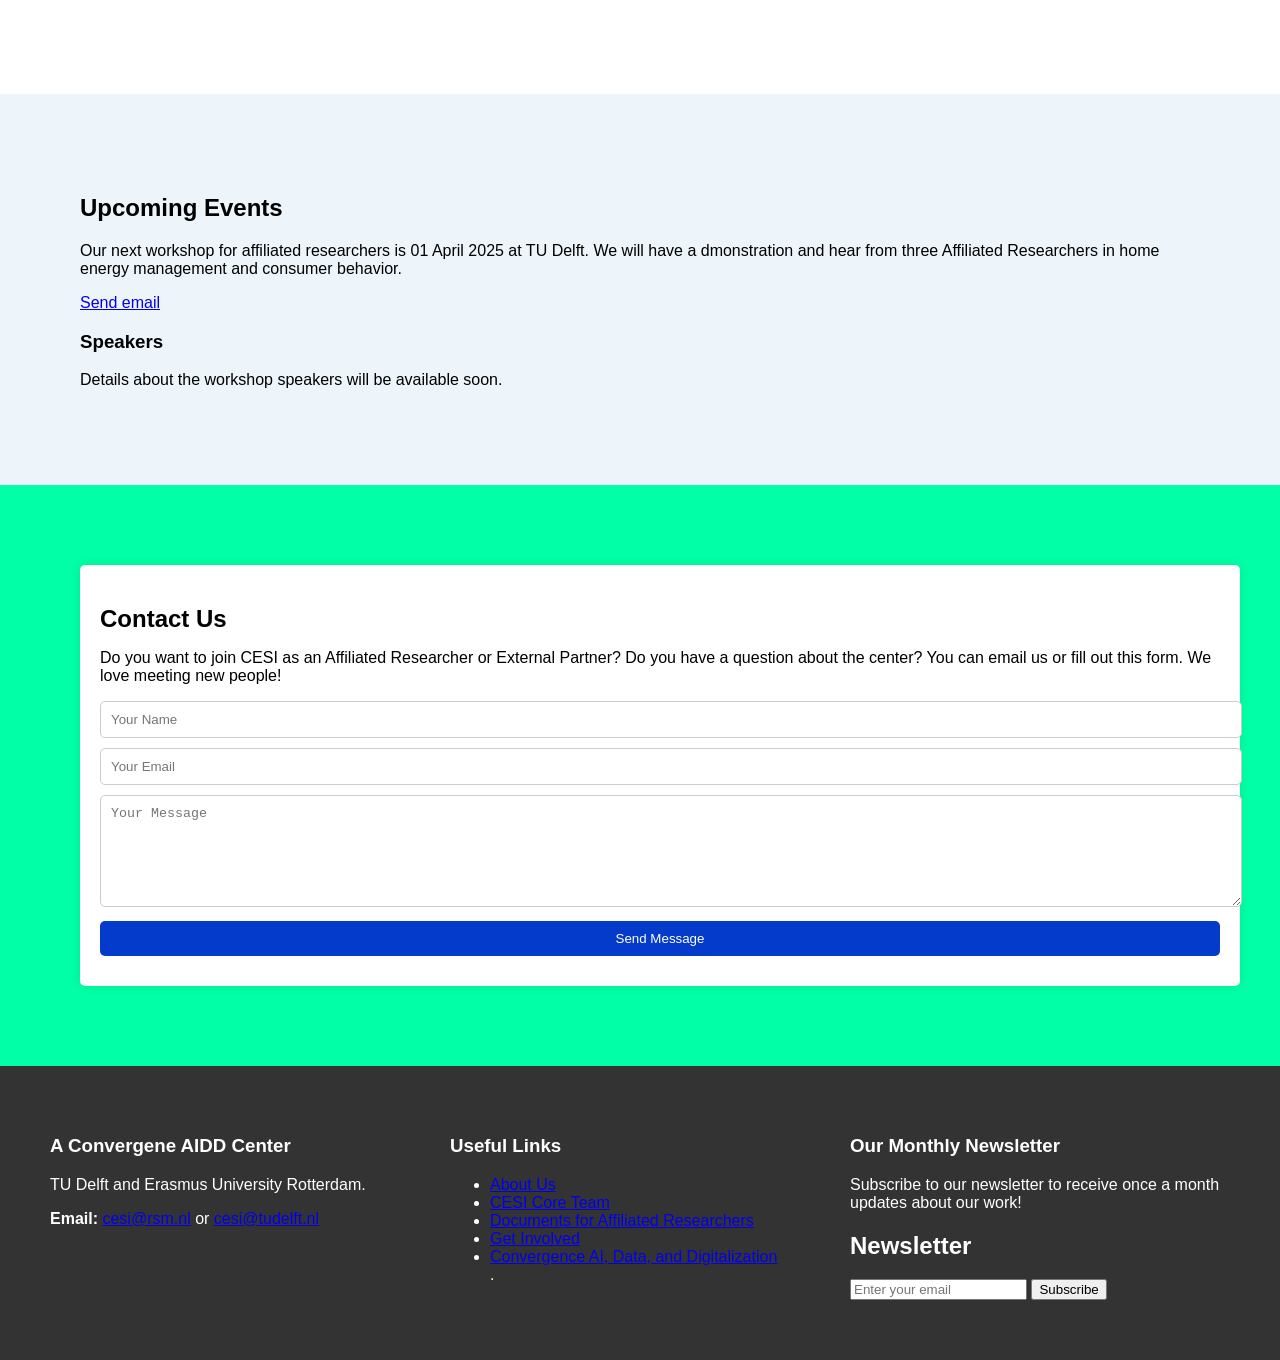
==== commit 2382360b: "Update index.html updated to single page with document repository" ====
--- a/index.html
+++ b/index.html
@@ -27,6 +27,23 @@
 
 <!--Begin Section 1-->
     <section id="section1">
+        <style>
+            .image-container {
+                float: right;
+                margin: 10px;
+                border: 2px solid #000; /* Adjust the border color and width as needed */
+                width: 50vw; /* 50% of the viewport width */
+                height: 50vh; /* 50% of the viewport height */
+                object-fit: cover; /* Ensures the image fits within the specified dimensions */
+            }
+            .text-container {
+                overflow: hidden; /* Ensures the text wraps properly around the image */
+            }
+        </style>
+
+<div class="text-container">
+    <img src="images/AIpictures/Girl with plant.png" alt="Girl with a plant" class="image-container">
+        <p>
         <h2>About CESI</h2>
         Within the Convergence cooperation between TU Delft and Erasmus University Rotterdam the Centre for energy system intelligence has been initiated. The Centre for energy system intelligence facilitates a data-driven approach to the energy transition. The complexity around data-driven approaches has led to long planning times and often settling for sub-optimal solutions for investors and operators. In the Centre, we aim to solve this problem using a data-driven approach that provides reliable, accurate, and on-time solutions to challenges related to the energy transition. This can help accelerate the efficient energy transition in a generalizable and comprehensive way.</p>
               <ul>
@@ -36,7 +53,9 @@
               </ul>
               <p>Human behaviour and market interactions will be incorporated on the energy modelling side to find the best</p>
            <p>For questions, email the Core Team, <a href="mailto:takaoka@rsm.nl?subject=Question%20about%20CESI">Send email</a></p>
-    </section>
+        </p>
+    
+        </section>
 <!-- End Section 1-->
 
 <!--Begin Section 2-->
@@ -89,7 +108,25 @@
 <!--End of Section 2-->
 
 <!--Begin Section 3-->
+
        <section id="section3">
+        <style>
+            .image-container {
+                float: right;
+                margin: 10px;
+                border: 2px solid #000; /* Adjust the border color and width as needed */
+                width: 50vw; /* 50% of the viewport width */
+                height: 50vh; /* 50% of the viewport height */
+                object-fit: cover; /* Ensures the image fits within the specified dimensions */
+            }
+            .text-container {
+                overflow: hidden; /* Ensures the text wraps properly around the image */
+            }
+        </style>
+
+<div class="text-container">
+    <img src="images/AIpictures/smart city.jpg" alt="smart city" class="image-container">
+        <p>
         <h2>Mission, Vision, and Goals</h2>
         <p>The CESI mission is to pioneer interdisciplinary research and innovation in the AI-Energy domain.​
            <ul>
@@ -98,6 +135,7 @@
               <li>G3. Secure funding to realize collaborative & cross-disciplinary R&I projects​</li> 
               <li>G4. Develop & Implement flagship tools & services boosting collaborative research​</li> 
             </ul>
+        </p>    
     </section>
 <!--End Section 3-->
 
@@ -160,7 +198,7 @@
             <h2>Upcoming Events</h2>
         </a>
         <p>Our next workshop for affiliated researchers is 01 April 2025 at TU Delft. We will have a dmonstration and hear from three Affiliated Researchers in home energy management and consumer behavior.</p>
-        <a href="mailto:j.j.quinonescortes@tudelft.nl?subject=Question%20about%20upcoming%20workshop">Send email</a>
+        <a href="mailto:cesi@tudelft.nl?subject=Question%20about%20upcoming%20workshop">Send email</a>
       </div>
 
             <h3>Speakers</h3>
@@ -188,10 +226,10 @@
 
 
     <!--End Section 6-->
-
-    <script src="script.js"></script>
-
     
+  <!-- Main JS File -->
+  <script src="script.js"></script>
+
   </main>
 
 <!--Begin Footer-->
@@ -232,4 +270,4 @@
 
 </body>
 
-</html>+</html>
